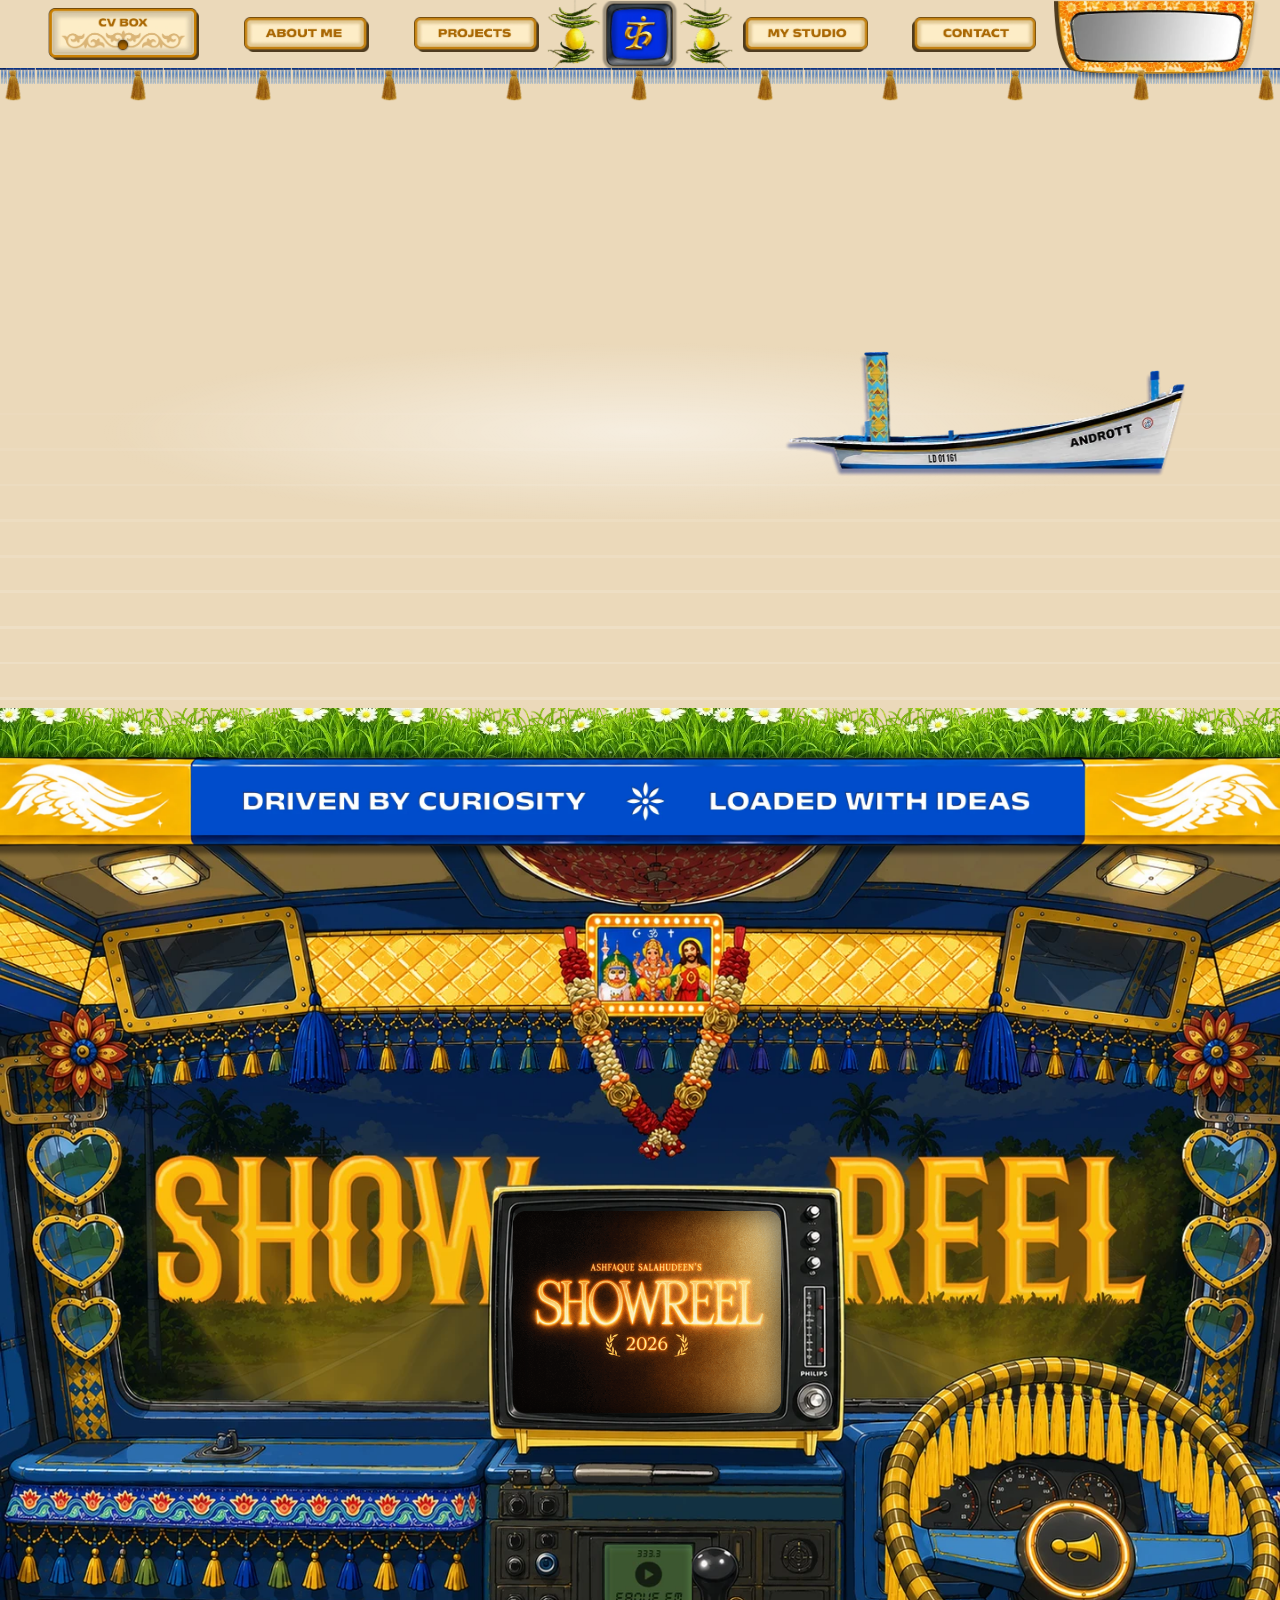
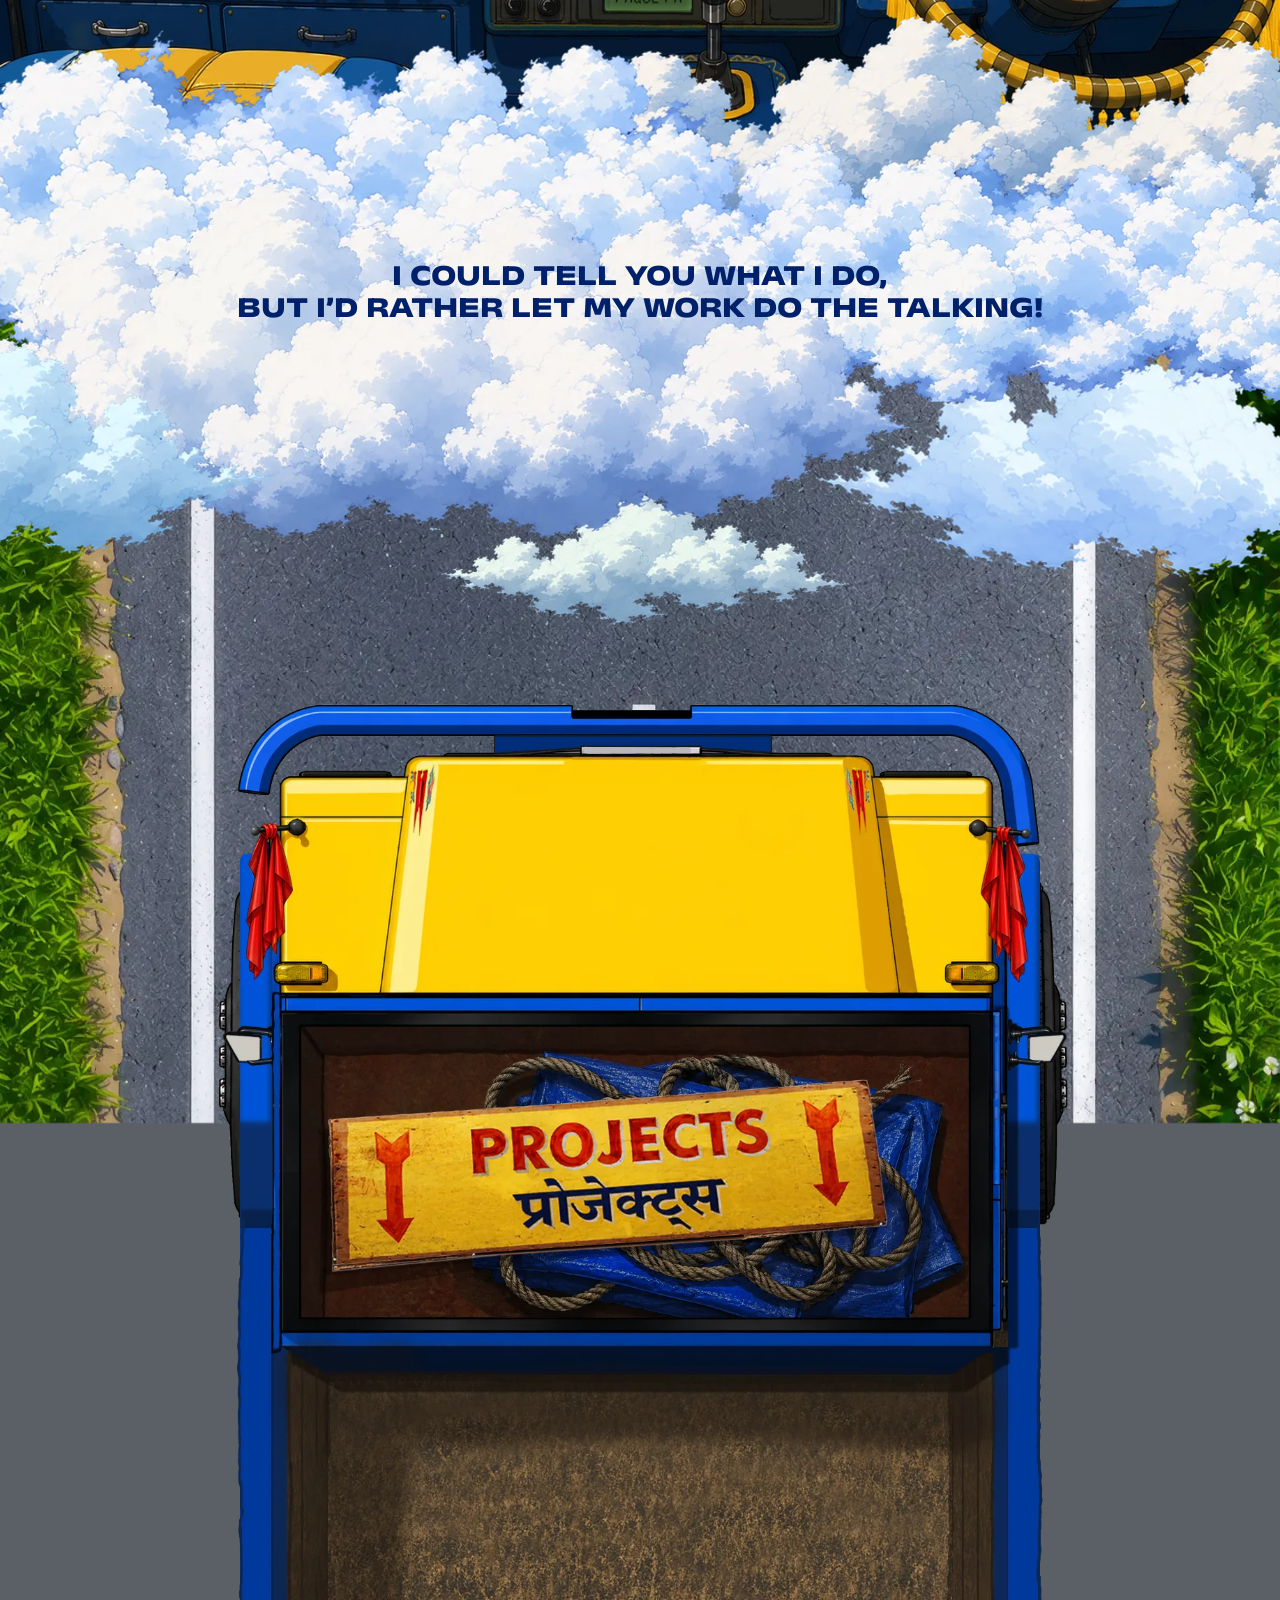
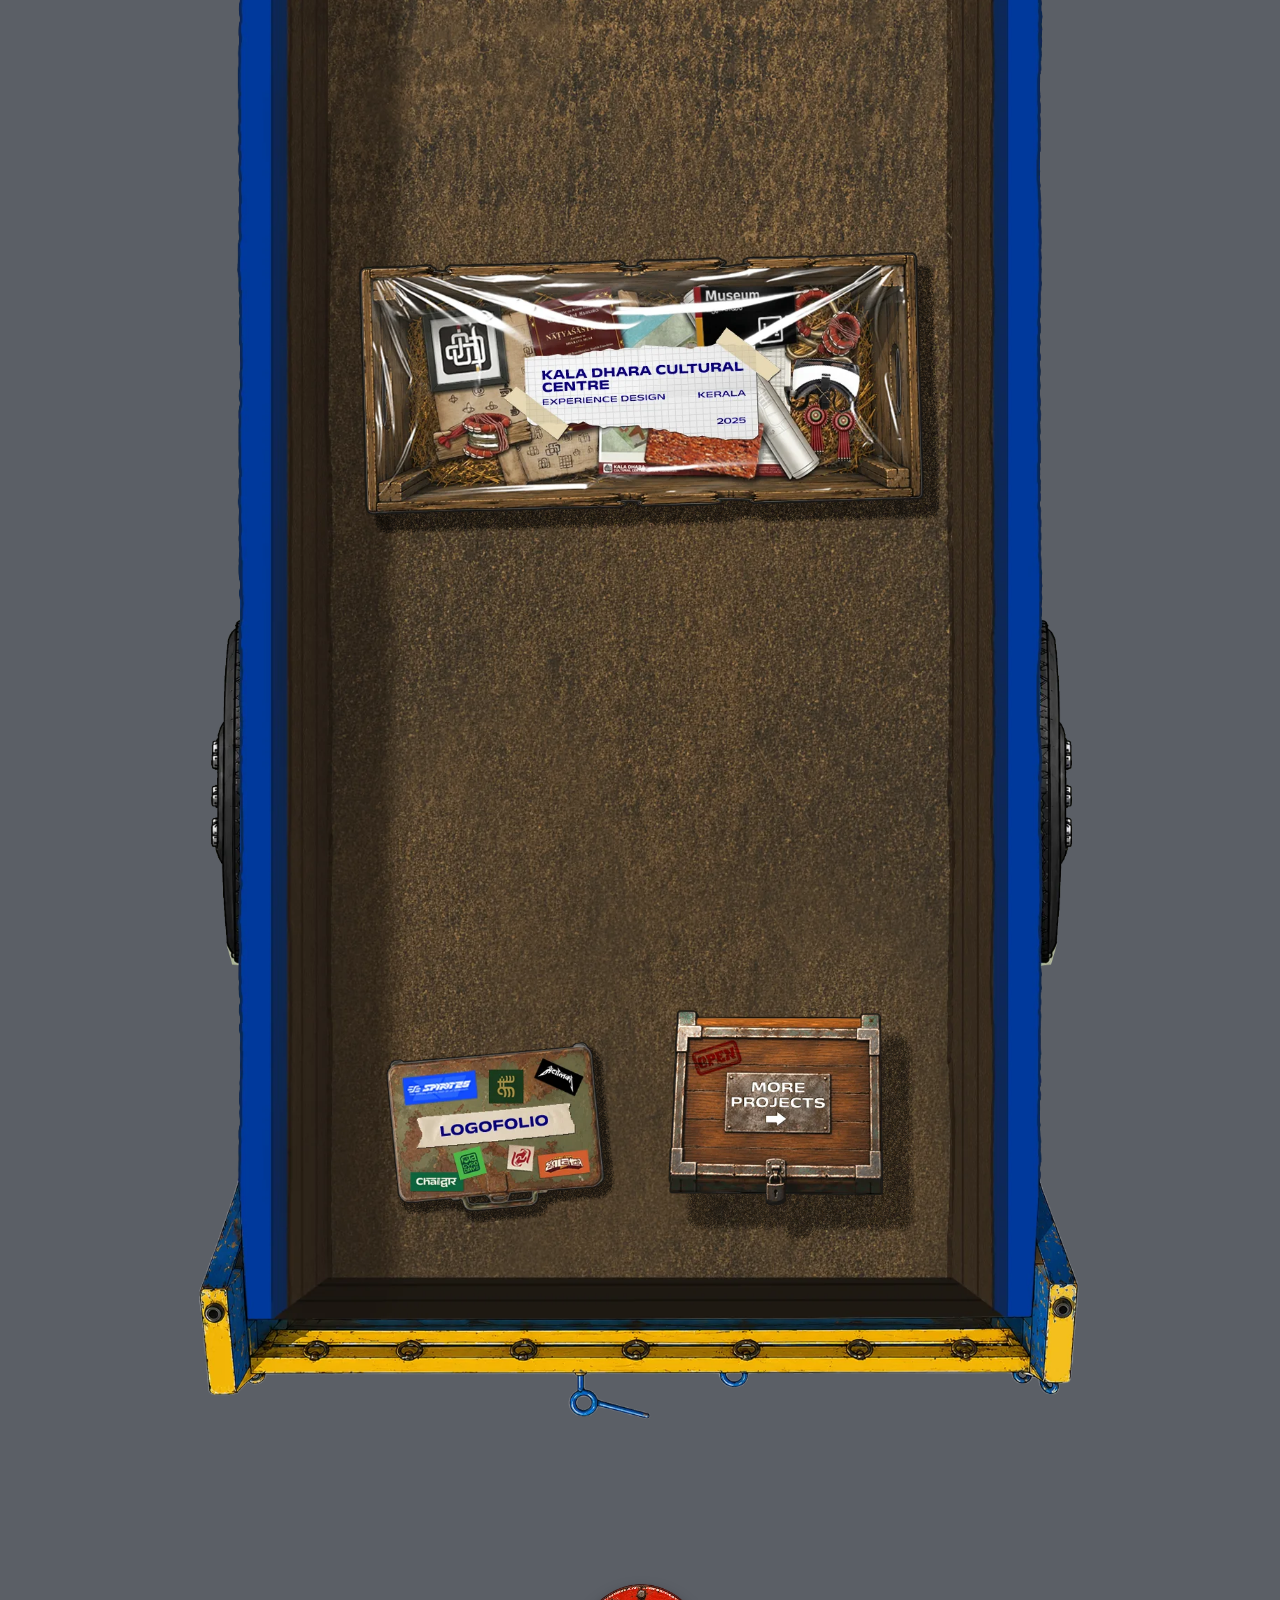
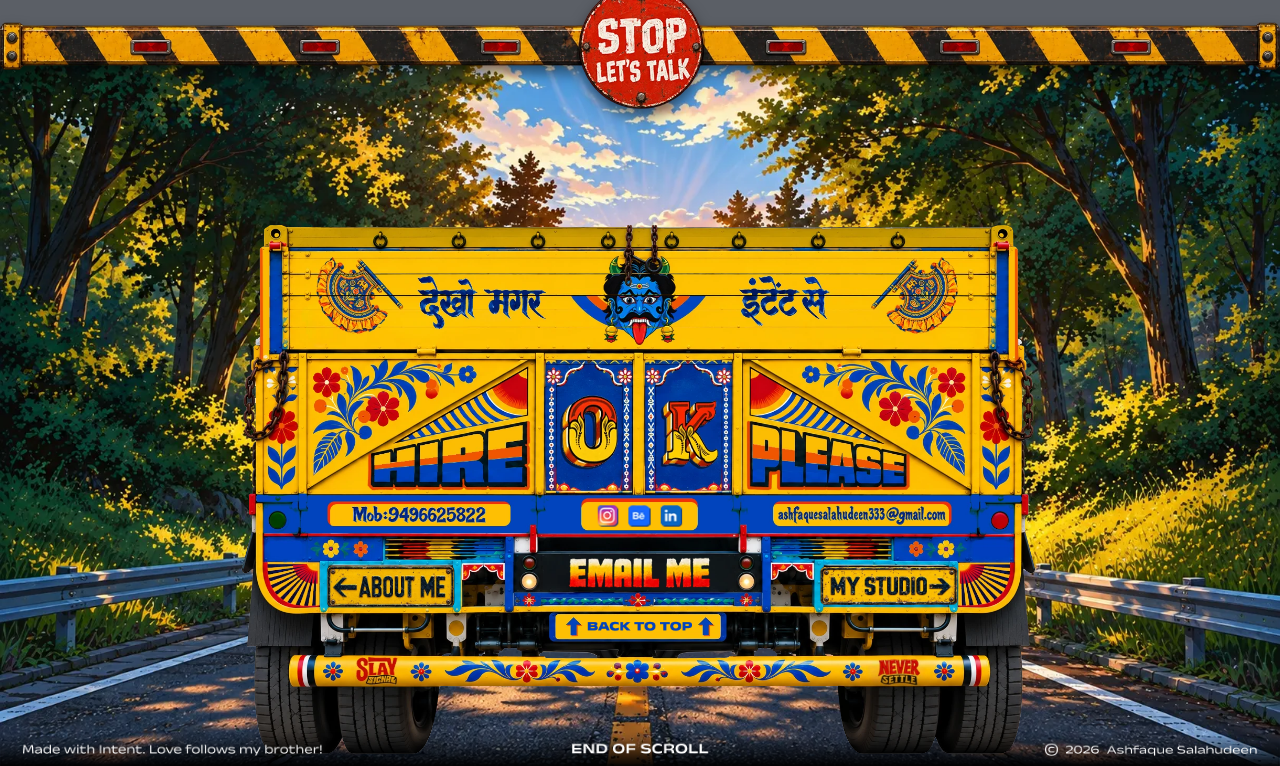
==== index.html @ d58916fd "Projects: updated Visual Media crate art" ====
<!doctype html>
<html lang="en">
<head>
  <meta charset="utf-8">
  <meta name="viewport" content="width=device-width, initial-scale=1, viewport-fit=cover">
  <title>Ashfaque Salahudeen | Portfolio</title>
  <meta name="description" content="Portfolio of Ashfaque Salahudeen — branding, type, architecture, print, illustration, motion, communication, art direction, video and photography.">
  <meta name="theme-color" content="#1f56c4">
  <meta property="og:title" content="Ashfaque Salahudeen | Portfolio">
  <meta property="og:description" content="Driven by curiosity, loaded with ideas.">
  <link rel="preload" as="image" href="assets/hero/scene-1x.webp" imagesrcset="assets/hero/scene-1x.webp 1440w, assets/hero/scene-2x.webp 2880w" imagesizes="100vw">
  <link rel="preload" as="image" href="assets/intro/shutter-en.webp">
  <link rel="stylesheet" href="css/style.css">
  <script>
    document.documentElement.classList.add('js');
    /* opening shutter plays on the first visit of a browser session (add ?intro to the address to replay it) */
    try {
      if (!matchMedia('(prefers-reduced-motion: reduce)').matches && (!sessionStorage.getItem('introSeen') || /[?&]intro\b/.test(location.search))) document.documentElement.classList.add('intro-on');
    } catch (e) {}
  </script>
  <link rel="icon" href="favicon.ico" sizes="any">
  <link rel="icon" type="image/png" sizes="32x32" href="assets/icons/favicon-32.png">
  <link rel="icon" type="image/png" sizes="192x192" href="assets/icons/icon-192.png">
  <link rel="apple-touch-icon" href="assets/icons/apple-touch-icon.png">
<link rel="preconnect" href="https://fonts.googleapis.com"><link rel="preconnect" href="https://fonts.gstatic.com" crossorigin><link rel="stylesheet" href="https://fonts.googleapis.com/css2?family=Anek+Latin:wdth,wght@75..125,500..800&display=swap">
</head>
<body>

  <!-- ============ OPENING SHUTTER (first visit) ============ -->
  <div class="intro" id="intro" aria-hidden="true">
    <div class="intro__shutter" id="introShutter">
      <div class="intro__frames">
        <picture><source media="(max-width:700px) and (max-aspect-ratio:4/5)" srcset="assets/intro/shutter-m-en.webp"><img class="is-on" src="assets/intro/shutter-en.webp" alt=""></picture>
        <picture><source media="(max-width:700px) and (max-aspect-ratio:4/5)" srcset="assets/intro/shutter-m-hi.webp"><img src="assets/intro/shutter-hi.webp" alt=""></picture>
        <picture><source media="(max-width:700px) and (max-aspect-ratio:4/5)" srcset="assets/intro/shutter-m-ml.webp"><img src="assets/intro/shutter-ml.webp" alt=""></picture>
        <picture><source media="(max-width:700px) and (max-aspect-ratio:4/5)" srcset="assets/intro/shutter-m-ta.webp"><img src="assets/intro/shutter-ta.webp" alt=""></picture>
        <picture><source media="(max-width:700px) and (max-aspect-ratio:4/5)" srcset="assets/intro/shutter-m-ur.webp"><img src="assets/intro/shutter-ur.webp" alt=""></picture>
      </div>
    </div>
    <div class="intro__banner" id="introBanner"><picture><source media="(max-width:700px) and (max-aspect-ratio:4/5)" srcset="assets/intro/banner-m.webp"><img src="assets/intro/banner.webp" alt=""></picture></div>
  </div>

  <a class="skip" href="#main">Skip to content</a>

  <!-- ============ DASHBOARD NAV ============ -->
  <header class="nav" id="nav">
    <div class="nav__canvas">
      <img class="nav__bg" src="assets/nav/bar-bg.webp" alt="" decoding="async">
      <div class="fringe" aria-hidden="true"></div>
      <!-- fringe + tassels hanging from the bar: their tops stay fixed and the lower part swings when the cursor / a finger runs through them -->
      <span class="tassel" style="--x:3" aria-hidden="true"><i class="tk"><img src="assets/nav/tassel-knob.webp" alt="" width="23" height="8"></i><i class="ts"><img src="assets/nav/tassel-skirt.webp" alt="" width="23" height="31"></i></span>
      <span class="tassel" style="--x:144" aria-hidden="true"><i class="tk"><img src="assets/nav/tassel-knob.webp" alt="" width="23" height="8"></i><i class="ts"><img src="assets/nav/tassel-skirt.webp" alt="" width="23" height="31"></i></span>
      <span class="tassel" style="--x:285" aria-hidden="true"><i class="tk"><img src="assets/nav/tassel-knob.webp" alt="" width="23" height="8"></i><i class="ts"><img src="assets/nav/tassel-skirt.webp" alt="" width="23" height="31"></i></span>
      <span class="tassel" style="--x:426" aria-hidden="true"><i class="tk"><img src="assets/nav/tassel-knob.webp" alt="" width="23" height="8"></i><i class="ts"><img src="assets/nav/tassel-skirt.webp" alt="" width="23" height="31"></i></span>
      <span class="tassel" style="--x:567" aria-hidden="true"><i class="tk"><img src="assets/nav/tassel-knob.webp" alt="" width="23" height="8"></i><i class="ts"><img src="assets/nav/tassel-skirt.webp" alt="" width="23" height="31"></i></span>
      <span class="tassel" style="--x:708" aria-hidden="true"><i class="tk"><img src="assets/nav/tassel-knob.webp" alt="" width="23" height="8"></i><i class="ts"><img src="assets/nav/tassel-skirt.webp" alt="" width="23" height="31"></i></span>
      <span class="tassel" style="--x:849" aria-hidden="true"><i class="tk"><img src="assets/nav/tassel-knob.webp" alt="" width="23" height="8"></i><i class="ts"><img src="assets/nav/tassel-skirt.webp" alt="" width="23" height="31"></i></span>
      <span class="tassel" style="--x:990" aria-hidden="true"><i class="tk"><img src="assets/nav/tassel-knob.webp" alt="" width="23" height="8"></i><i class="ts"><img src="assets/nav/tassel-skirt.webp" alt="" width="23" height="31"></i></span>
      <span class="tassel" style="--x:1131" aria-hidden="true"><i class="tk"><img src="assets/nav/tassel-knob.webp" alt="" width="23" height="8"></i><i class="ts"><img src="assets/nav/tassel-skirt.webp" alt="" width="23" height="31"></i></span>
      <span class="tassel" style="--x:1272" aria-hidden="true"><i class="tk"><img src="assets/nav/tassel-knob.webp" alt="" width="23" height="8"></i><i class="ts"><img src="assets/nav/tassel-skirt.webp" alt="" width="23" height="31"></i></span>
      <span class="tassel" style="--x:1413" aria-hidden="true"><i class="tk"><img src="assets/nav/tassel-knob.webp" alt="" width="23" height="8"></i><i class="ts"><img src="assets/nav/tassel-skirt.webp" alt="" width="23" height="31"></i></span>

      <a class="nav__item cv" href="assets/CV_Ashfaque_Salahudeen.pdf" target="_blank" rel="noopener" style="--x:28;--y:9;--w:196" aria-label="CV box — open my CV">
        <img class="cv__closed" src="assets/nav/cv-closed.webp" alt="" decoding="async">
        <img class="cv__open" src="assets/nav/cv-open.webp" alt="" decoding="async">
        <img class="cv__pressed" src="assets/nav/cv-pressed.webp" alt="" decoding="async">
      </a>

      <button class="nav__toggle" type="button" aria-expanded="false" aria-controls="navlinks" aria-label="Menu"><span></span></button>

      <nav class="nav__links" id="navlinks" aria-label="Primary">
        <a class="nav__item btn" href="about.html"    style="--x:275;--y:19;--w:140"><img src="assets/nav/about.webp"    alt="About me"><img class="h" src="assets/nav/about-hover.webp"    alt=""><img class="p" src="assets/nav/about-pressed.webp"    alt=""></a>
        <a class="nav__item btn" href="index.html#projects-board" style="--x:466;--y:19;--w:140"><img src="assets/nav/projects.webp" alt="Projects"><img class="h" src="assets/nav/projects-hover.webp" alt=""><img class="p" src="assets/nav/projects-pressed.webp" alt=""></a>
        <a class="nav__item btn" href="studio.html"  style="--x:836;--y:19;--w:140"><img src="assets/nav/studio.webp"   alt="My studio"><img class="h" src="assets/nav/studio-hover.webp"   alt=""><img class="p" src="assets/nav/studio-pressed.webp"   alt=""></a>
        <a class="nav__item btn" href="index.html#contact" style="--x:1026;--y:19;--w:140"><img src="assets/nav/contact.webp"  alt="Contact"><img class="h" src="assets/nav/contact-hover.webp"  alt=""><img class="p" src="assets/nav/contact-pressed.webp"  alt=""></a>
      </nav>

      <img class="nav__item nimbu" src="assets/nav/nimbu-2.webp" alt="" style="--x:614;--y:-10;--w:65" aria-hidden="true">
      <img class="nav__item nimbu" src="assets/nav/nimbu-1.webp" alt="" style="--x:761;--y:-10;--w:65" aria-hidden="true">

      <a class="nav__item tv" href="index.html#top" style="--x:676;--y:1;--w:88" aria-label="Home">
        <img src="assets/nav/tv.webp" alt=""><img class="h" src="assets/nav/tv-hover.webp" alt=""><img class="p" src="assets/nav/tv-pressed.webp" alt="">
      </a>

      <div class="nav__item mirror" style="--x:1186;--y:1;--w:233" tabindex="0" role="img" aria-label="You don't need this, you look amazing!">
        <img src="assets/nav/mirror.webp" alt="">
        <img class="mirror__text" src="assets/nav/mirror-text.webp" alt="">
      </div>
    </div>
  </header>

  <main id="main">
    <!-- ============ LANDING / HERO ============ -->
    <section class="hero" id="top" aria-labelledby="hero-title">
      <h1 class="sr" id="hero-title">Ashfaque Salahudeen, designer</h1>
      <p class="sr">Branding, type, architecture, print, illustration, motion, communication, art direction, video, photography.</p>

      <div class="hero__canvas">
        <!-- sky + sea: one painting cut at the horizon so each half can move on its own (clouds drift, sea ripples) -->
        <div class="l px sky" style="--x:0;--y:-253;--w:1440;--h:701;--par:120;--zoom:.05;--o:50% 100%"><div class="in"><img src="assets/hero/sky-top.webp" alt="" decoding="async"></div></div>
        <div class="l px sea" style="--x:0;--y:448;--w:1440;--h:383;--par:120;--zoom:.05;--o:50% 0%"><div class="in"><img src="assets/hero/sea.webp" alt="" decoding="async"></div></div>
        <div class="l px haze"  style="--zoom:.05;--x:0;--y:330;--w:1440;--h:260;--par:100"><div class="in"></div></div>

        <div class="l px boat boat--l" style="--dx:-260;--zoom:.12;--o:50% 100%;--x:64;--y:315;--w:522;--h:232;--par:90;--fx:-140">
          <div class="in"><img src="assets/hero/boat.webp" alt="" decoding="async"></div>
        </div>
        <div class="l px boat boat--r" style="--dx:200;--zoom:.12;--o:50% 100%;--x:858;--y:315;--w:518;--h:222;--par:90;--fx:140">
          <!-- prefers assets/hero/boat-1.webp if you add it; otherwise mirrors the first boat -->
          <div class="in"><img class="flip" src="assets/hero/boat-1.webp" alt="" decoding="async" onerror="this.onerror=null;this.src='assets/hero/boat.webp';this.classList.add('mirrored')"></div>
        </div>

        <div class="l px arc" style="--zoom:.04;--o:50% 100%;--x:243;--y:160;--w:955;--h:479;--par:70">
          <div class="in"><img src="assets/hero/arc.webp" alt="" decoding="async"></div>
        </div>
        <!-- skills ring: centred on the arch (centre 720.5, 638.5) with the letters on the middle of the band,
             rotating slowly; masked by the arch so it only shows inside the band -->
        <div class="l px arcmask" style="--zoom:.04;--o:50% 100%;--x:243;--y:160;--w:955;--h:479;--par:70" aria-hidden="true">
          <div class="in">
            <img class="ring" src="assets/hero/ring.webp" alt="" decoding="async" style="--rx:29.4;--ry:30.4;--rw:896.2">
          </div>
        </div>

        <div class="l px scene" style="--zoom:.09;--o:50% 85%;--x:0;--y:140;--w:1440;--h:726;--par:28">
          <div class="in">
            <img src="assets/hero/scene-1x.webp"
                 srcset="assets/hero/scene-1x.webp 1440w, assets/hero/scene-2x.webp 2880w"
                 sizes="(max-width: 900px) 1000px, 100vw"
                 alt="Ashfaque sitting on the bonnet of a hand-painted Indian truck, with palms, a banner reading “I design like I mean it” and a signpost pointing to Lakshadweep, Kerala, Bhopal, Guwahati and Next?"
                 fetchpriority="high" decoding="async" id="scene-img">
          </div>
        </div>

        <!-- palms are cut out of the scene so they can sway on their own (pivot = trunk base) -->
        <div class="l px palm palm--l" style="--x:15;--y:140;--w:297;--h:392;--ox:705;--oy:617;--par:28;--zoom:.09" aria-hidden="true"><div class="in"><img src="assets/hero/palm-l.webp" alt="" decoding="async"></div></div>
        <div class="l px palm palm--r" style="--x:1128;--y:140;--w:297;--h:374;--ox:-408;--oy:617;--par:28;--zoom:.09" aria-hidden="true"><div class="in"><img src="assets/hero/palm-r.webp" alt="" decoding="async"></div></div>

        <div class="l px grass" style="--x:0;--y:598;--w:1440;--h:268;--par:-14">
          <div class="in"><img class="g-top" src="assets/hero/grass-top.webp" alt="" decoding="async"><img class="g-base" src="assets/hero/grass-base.webp" alt="" decoding="async"></div>
        </div>
      </div>
    </section>

    <!-- ============ BUMPER DIVIDER ============ -->
    <div class="bumper" role="separator">
      <img src="assets/hero/bumper.webp" alt="Driven by curiosity, loaded with ideas" decoding="async" loading="lazy">
    </div>

    <div class="journey">
    <!-- ============ SHOWREEL (cab interior + TV) ============ -->
    <section class="sec showreel" id="showreel" aria-label="Showreel">
      <div class="stage">
        <img class="showreel__bg" src="assets/showreel/showreel.webp" alt="Inside a hand-painted truck cab with a retro TV and the word SHOWREEL on the windscreen" width="1440" height="1110" loading="lazy" decoding="async">
        <!-- the reel plays right inside the TV; the file only loads on the first click -->
        <div class="tvbox" id="tvbox">
          <img class="tvbox__idle" src="assets/showreel/tv-screensaver.gif" alt="" loading="lazy" decoding="async">
          <video class="tvbox__video" id="tvVideo" data-src="assets/showreel/showreel.mp4" poster="assets/showreel/showreel-poster.jpg" preload="none" playsinline></video>
          <button class="tvbox__hit" id="tvHit" type="button" aria-label="Play showreel"><span class="tvbox__icon"></span></button>
          <div class="tvbox__ctrls">
            <button class="tvbox__btn" id="tvMute" type="button" aria-label="Mute">
              <svg class="i-on" viewBox="0 0 24 24" aria-hidden="true"><path d="M3 9v6h4l5 5V4L7 9H3zm13.5 3A4.5 4.5 0 0 0 14 8v8a4.5 4.5 0 0 0 2.5-4zM14 3.2v2.1a7 7 0 0 1 0 13.4v2.1a9 9 0 0 0 0-17.6z" fill="currentColor"/></svg>
              <svg class="i-off" viewBox="0 0 24 24" aria-hidden="true"><path d="M3 9v6h4l5 5V4L7 9H3zm13.6 3 2.7-2.7-1.4-1.4-2.7 2.7-2.7-2.7-1.4 1.4 2.7 2.7-2.7 2.7 1.4 1.4 2.7-2.7 2.7 2.7 1.4-1.4z" fill="currentColor"/></svg>
            </button>
            <button class="tvbox__btn" id="tvFs" type="button" aria-label="Watch fullscreen"><svg viewBox="0 0 24 24" aria-hidden="true"><path d="M3 3h7v2H5v5H3V3zm11 0h7v7h-2V5h-5V3zM3 14h2v5h5v2H3v-7zm16 0h2v7h-7v-2h5v-5z" fill="currentColor"/></svg></button>
          </div>
        </div>
        <button class="horn" type="button" id="horn" aria-label="Honk the horn"></button>
        <button class="stereo" type="button" id="stereo" aria-label="Open 333.3 Faque FM player" style="--x:681;--y:797;--w:97;--h:73"></button>
        <audio id="stereoAudio" src="assets/showreel/faque-fm.mp3" preload="none"></audio>
      </div>
    </section>

    <!-- ============ STEREO / MP3 PLAYER (opens from the dashboard screen) ============ -->
    <div class="stereoPlayer" id="stereoPlayer" hidden>
      <div class="stereoPlayer__panel is-state1" id="stereoPanel">
        <button class="stereoPlayer__x" id="stereoX" type="button" aria-label="Close player">✕</button>
        <div class="stereoPlayer__lcd">
          <div class="stereoPlayer__art" aria-hidden="true">🎵</div>
          <div class="stereoPlayer__meta">
            <p class="stereoPlayer__title" id="stereoTitle">333.3 Faque FM</p>
            <p class="stereoPlayer__artist" id="stereoArtist">FM STATION</p>
          </div>
          <div class="stereoPlayer__eq" aria-hidden="true"><span></span><span></span><span></span><span></span><span></span><span></span><span></span><span></span></div>
          <input class="stereoPlayer__seek" id="stereoSeek" type="range" min="0" max="1000" value="0" step="1" aria-label="Seek">
          <span class="stereoPlayer__cur" id="stereoCur">0:00</span>
          <span class="stereoPlayer__dur" id="stereoDur">0:00</span>
          <span class="stereoPlayer__volIcon" aria-hidden="true">🔊</span>
          <input class="stereoPlayer__vol" id="stereoVol" type="range" min="0" max="100" value="70" aria-label="Volume">
        </div>
        <button class="stereoPlayer__btn stereoPlayer__prev" id="stereoPrev" type="button" aria-label="Previous track"></button>
        <button class="stereoPlayer__btn stereoPlayer__play" id="stereoPlayPause" type="button" aria-label="Play or pause"></button>
        <button class="stereoPlayer__btn stereoPlayer__next" id="stereoNext" type="button" aria-label="Next track"></button>
        <button class="stereoPlayer__foot stereoPlayer__playlist" id="stereoPlaylistBtn" type="button">Listen to playlist</button>
        <button class="stereoPlayer__foot stereoPlayer__minimize" id="stereoMinBtn" type="button" hidden>Minimize</button>
        <button class="stereoPlayer__foot stereoPlayer__back" id="stereoBackBtn" type="button">Go back</button>
      </div>
      <div class="stereoMin" id="stereoMini" hidden aria-label="333.3 Faque FM — minimized player">
        <button class="stereoMin__max" id="stereoMinMax" type="button" aria-label="Expand player">
          <svg viewBox="0 0 24 24" aria-hidden="true"><path d="M4 4h6v2H6.4l4.3 4.3-1.4 1.4L5 7.4V10H3V4h1zm16 16h-6v-2h3.6l-4.3-4.3 1.4-1.4L19 16.6V14h2v6h-1z" fill="currentColor"/></svg>
        </button>
        <button class="stereoMin__prev" id="stereoMinPrev" type="button" aria-label="Previous track"></button>
        <button class="stereoMin__play" id="stereoMinPlay" type="button" aria-label="Play or pause"></button>
        <button class="stereoMin__next" id="stereoMinNext" type="button" aria-label="Next track"></button>
        <button class="stereoMin__close" id="stereoMinClose" type="button" aria-label="Close player"></button>
        <button class="stereoMin__ring" id="stereoMinRing" type="button" aria-label="Expand player"></button>
      </div>
    </div>
    <div id="ytPlayerTarget" style="position:fixed; left:-9999px; top:-9999px; width:2px; height:2px; overflow:hidden; pointer-events:none;"></div>

    <!-- ============ CLOUDS + ROAD + PROJECTS TRUCK ============ -->
    <section class="sec drive" id="projects" aria-label="Projects">
      <div class="stage">
        <div class="clouds" aria-hidden="true"><img src="assets/showreel/clouds-long.webp" alt="" width="5799" height="902" loading="lazy" decoding="async"></div>
        <p class="clouds__txt">I could tell you what I do, <br>but I’d rather let my work do the talking!</p>
        <div class="road" aria-hidden="true"></div>
        <span class="board-anchor" id="projects-board" aria-hidden="true"></span>
        <div class="truck" style="--x:215;--y:530;--w:1022;--h:2633">
          <img class="truck__body" src="assets/projects/truck.webp" alt="Top view of the truck bed. Sign reads Projects." width="1303" height="3359" loading="lazy" decoding="async">
          <a class="crate" href="https://www.behance.net/gallery/236046557/Brand-Identity-for-Naddus-Fried-Chicken" target="_blank" rel="noopener" style="--x:196.5;--y:799.5;--w:641" aria-label="Naddus Fried Chicken — brand identity">
            <img src="assets/projects/box1-normal.webp" alt="" loading="lazy" decoding="async"><img class="h" src="assets/projects/box1-hover.webp" alt="" loading="lazy" decoding="async">
          </a>
          <a class="crate" href="https://www.behance.net/gallery/255042617/Kala-Dhara-Cultural-Centre-Kerala" target="_blank" rel="noopener" style="--x:171.5;--y:1293.5;--w:689" aria-label="Kala Dhara Cultural Centre, Kerala">
            <img src="assets/projects/box2-normal.webp" alt="" loading="lazy" decoding="async"><img class="h" src="assets/projects/box2-hover.webp" alt="" loading="lazy" decoding="async">
          </a>
          <a class="crate" href="https://www.behance.net/gallery/258230035/Visual-Media-Selected-Works" target="_blank" rel="noopener" style="--x:198.5;--y:1711.5;--w:636" aria-label="Visual media — selected works">
            <img src="assets/projects/box4-normal.webp" alt="" loading="lazy" decoding="async"><img class="h" src="assets/projects/box4-hover.webp" alt="" loading="lazy" decoding="async">
          </a>
          <a class="crate" href="https://www.behance.net/gallery/258227421/LogosTypeMarks-2023-2026" target="_blank" rel="noopener" style="--x:211;--y:2184.5;--w:275" aria-label="Logofolio">
            <img src="assets/projects/logofolio-normal.webp" alt="" loading="lazy" decoding="async"><img class="h" src="assets/projects/logofolio-hover.webp" alt="" loading="lazy" decoding="async">
          </a>
          <a class="crate" href="https://www.behance.net/ashfaqusalahud" target="_blank" rel="noopener" style="--x:528;--y:2146.5;--w:296" aria-label="More projects on Behance">
            <img src="assets/projects/more-normal.webp" alt="" loading="lazy" decoding="async"><img class="h" src="assets/projects/more-hover.webp" alt="" loading="lazy" decoding="async">
          </a>
        </div>
      </div>
    </section>

    <!-- ============ BARRICADE over the road / footer seam ============ -->
    <div class="barri" aria-hidden="true"><img src="assets/stop/barricade.webp" alt="" width="2147" height="232" loading="lazy" decoding="async"></div>

    <!-- ============ FOOTER / CONTACT ============ -->
    <footer class="sec foot" id="contact" aria-label="Contact">
      <img class="foot__bg" src="assets/footer/bg.webp" alt="" width="1672" height="941" loading="lazy" decoding="async">
      <div class="stage">
        <div class="foot__truck" style="--x:216;--y:103;--w:1007;--h:672">
          <img src="assets/footer/truck-back.webp" alt="Back of the truck: “Dekho magar pyaar se — HIRE PLEASE OK”, with contact details" width="1536" height="1024" loading="lazy" decoding="async">
          <a class="fi" href="https://www.instagram.com/faque.it/" target="_blank" rel="noopener" style="--x:449.7;--y:354;--w:29.8" aria-label="Instagram"><img src="assets/footer/insta.webp" alt=""><img class="h" src="assets/footer/insta-hover.webp" alt=""></a>
          <a class="fi" href="https://www.behance.net/ashfaqusalahud" target="_blank" rel="noopener" style="--x:488.8;--y:354;--w:30.9" aria-label="Behance"><img src="assets/footer/behance.webp" alt=""><img class="h" src="assets/footer/behance-hover.webp" alt=""></a>
          <a class="fi" href="https://www.linkedin.com/in/ashfaquesalahudeen" target="_blank" rel="noopener" style="--x:529;--y:354;--w:29.8" aria-label="LinkedIn"><img src="assets/footer/linkedin.webp" alt=""><img class="h" src="assets/footer/linkedin-hover.webp" alt=""></a>
          <a class="fi" href="mailto:ashfaquesalahudeen333@gmail.com" style="--x:407.5;--y:419.9;--w:192.4" aria-label="Email me"><img src="assets/footer/email.webp" alt=""><img class="h" src="assets/footer/email-hover.webp" alt=""></a>
          <a class="fs" href="about.html" style="--x:110;--y:424;--w:165" aria-label="About me"><img src="assets/footer/sign-about.webp" alt=""></a>
          <a class="fs" href="studio.html" style="--x:727;--y:424;--w:176;--hh:64" aria-label="My studio"><img src="assets/footer/sign-studio.webp" alt=""></a>
          <a class="fi" href="#top" style="--x:433.2;--y:500.1;--w:142" aria-label="Back to top"><img src="assets/footer/top.webp" alt=""><img class="h" src="assets/footer/top-hover.webp" alt=""></a>
        </div>
      </div>
    </footer>
    <div class="endbar" aria-label="End of page">
  <img class="endbar__shade" src="assets/end/shade.webp" alt="" aria-hidden="true" width="2880" height="78">
  <img class="endbar__l" src="assets/end/made-with-intent.webp" alt="Made with intent. Love follows my brother!" width="664" height="24">
  <img class="endbar__c" src="assets/end/end-of-scroll.webp" alt="End of scroll" width="294" height="23">
  <span class="endbar__r"><img src="assets/end/copy.webp" alt="©" width="29" height="27"><img src="assets/end/year.webp" alt="2026" width="75" height="19"><img src="assets/end/name.webp" alt="Ashfaque Salahudeen" width="337" height="24"></span>
</div>
    </div>
      </main>

  <script src="js/intro.js" defer></script>
  <script src="js/main.js" defer></script>
</body>
</html>
---- css/style.css ----
/* =====================================================================
   Ashfaque Salahudeen — portfolio
   Everything in the landing scene is positioned in "design pixels" from
   the 1440 × 853 Figma frame and scaled with --hu (hero unit), so the
   composition scales as one piece instead of reflowing.
   ===================================================================== */

:root {
  --blue: #1f56c4;
  --gold: #c9962c;
  --cream: #f6e7c1;

  /* nav unit: 1 design px, capped so ultra-wide screens don't balloon */
  --u: calc(min(var(--vw, 100vw), 1920px) / 1440);

  /* hero height: full-width scale on desktop; on narrow screens it stays
     at least 560px tall and the scene is cropped from the sides (truck stays centred) */
  --hh: max(calc(853 * var(--u)), 560px);
  --hu: calc(var(--hh) / 853);            /* px per design px inside the hero */
  --nav-h: calc(118 * var(--u));

  --sky-fallback: linear-gradient(#5b97e0 0%, #8dbcec 55%, #cfe6f6 100%);
  --water-fallback: linear-gradient(#9cc4dc 0%, #3f7fae 14%, #2d6a9c 100%);
}

*, *::before, *::after { box-sizing: border-box; }
html { -webkit-text-size-adjust: 100%; }   /* no smooth scrolling: nav links jump straight to their section */
body {
  margin: 0;
  background: #EBD9BA;            /* warm cream so nothing flashes green or white */
  color: #fff;
  font-family: system-ui, -apple-system, "Segoe UI", Roboto, sans-serif;
  overflow-x: clip;
}
img { display: block; max-width: none; user-select: none; -webkit-user-drag: none; }
a { color: inherit; text-decoration: none; -webkit-tap-highlight-color: transparent; }

.sr {
  position: absolute; width: 1px; height: 1px; margin: -1px; padding: 0;
  overflow: hidden; clip: rect(0 0 0 0); white-space: nowrap; border: 0;
}
.skip {
  position: fixed; left: 8px; top: -60px; z-index: 100; padding: 8px 12px;
  background: var(--cream); color: #6b4a00; border-radius: 6px; transition: top .2s;
}
.skip:focus { top: 8px; }

/* ============================ NAV ============================ */
.nav {
  position: fixed; inset: 0 0 auto 0; z-index: 50;
  height: var(--nav-h);
  pointer-events: none;
}
.nav__canvas {
  position: relative; margin: 0 auto;
  width: calc(1440 * var(--u)); height: 100%;
  pointer-events: auto;
}
.nav__bg { position: absolute; inset: 0; width: 100%; height: 100%; object-fit: fill; }

.nav__links { display: contents; }
.nav__item {
  position: absolute;
  left: calc(var(--x) * var(--u));
  top:  calc(var(--y) * var(--u));
  width: calc(var(--w) * var(--u));
}
.nav__item img { width: 100%; height: auto; }

/* button / logo: 3 stacked states (rest / hover / pressed) */
.btn, .tv { display: block; }
.btn img.h, .btn img.p, .tv img.h, .tv img.p { position: absolute; inset: 0; opacity: 0; }
.btn img, .tv img { transition: none; }   /* states swap instantly */
@media (hover: hover) {
  .btn:hover img.h, .tv:hover img.h { opacity: 1; }
  .btn:hover > img:not(.h):not(.p), .tv:hover > img:not(.h):not(.p) { opacity: 0; }   /* resting art never shows behind the hover art */
}
.btn:active img.p, .tv:active img.p { opacity: 1; }
.btn:active img.h, .tv:active img.h { opacity: 0; }
.btn:focus-visible, .tv:focus-visible, .cv:focus-visible, .nav__toggle:focus-visible {
  outline: 3px solid #fff; outline-offset: 3px; border-radius: 10px;
}

/* CV box: closed lid image, opens on hover */
.cv { height: calc(64.6 * var(--u)); z-index: 2; }
.cv__closed { position: absolute; left: 0; top: 0; width: 100%; height: auto; }
.cv__open, .cv__pressed { position: absolute; left: 0; top: 0; opacity: 0; }
@media (hover: hover) {
  .cv:hover .cv__closed { opacity: 0; }
  .cv:hover .cv__open { opacity: 1; }
}
.cv:active .cv__open { opacity: 0; }
.cv:active .cv__pressed { opacity: 1; }
.cv:active .cv__closed { opacity: 0; }

/* lemon + chilli charms hanging either side of the TV */
.nimbu { z-index: 2; pointer-events: auto; height: auto; transform-origin: 50% 14%; will-change: rotate; cursor: default; }   /* swing is driven by js/main.js (hover impulse + damped pendulum) */
.tv { z-index: 1; }

/* windscreen mirror: sways a little, like it's hanging off the dash */
.mirror { transform-origin: 50% 0; cursor: default; }
.nav__item .mirror__text { opacity: 0; transition: opacity .25s ease; transform-origin: 50% 60%; pointer-events: none; position: absolute; left: calc(22 / 233 * 100%); top: calc(1 / 93 * 100%); width: calc(184 / 233 * 100%); }
.mirror { animation: sway 5s ease-in-out infinite alternate; }
/* the message only shows while the mirror is hovered (or focused) */
.mirror:hover .mirror__text, .mirror:focus-visible .mirror__text { opacity: 1; animation: mpop .55s cubic-bezier(.2,.9,.3,1) both; }
@keyframes mpop { 0% { opacity: 0; transform: translateY(16%) scale(.88); } 55% { opacity: 1; transform: translateY(-2%) scale(1.02); } 80% { transform: translateY(.6%) scale(.995); } 100% { transform: none; } }   /* gentle pop: the text stays inside the mirror surface */
@keyframes sway { from { transform: rotate(-.35deg); } to { transform: rotate(.35deg); } }

.nav__toggle { display: none; }

/* fringe + tassels on the bar: tops stay fixed, only the lower part swings (physics in js/main.js) */
.fringe { position: absolute; left: 0; top: calc(77 * var(--u)); width: calc(1440 * var(--u)); height: calc(19 * var(--u)); z-index: 0; pointer-events: auto;
  background: url("../assets/nav/bar-fringe.webp") 0 0 / 100% 100% no-repeat; }
.fringe.live { background: none; }
.fringe i { position: absolute; top: 0; height: 100%; left: calc(var(--i) * 8 * var(--u)); width: calc(8.4 * var(--u)); transform-origin: 50% 0; will-change: rotate;
  background: url("../assets/nav/bar-fringe.webp") calc(var(--i) * -8 * var(--u)) 0 / calc(1440 * var(--u)) 100% no-repeat; }
.tassel { position: absolute; z-index: 1; left: calc(var(--x) * var(--u)); top: calc(77.5 * var(--u)); width: calc(23 * var(--u)); height: calc(38 * var(--u)); pointer-events: auto; cursor: default; }
.tassel i { position: absolute; left: 0; width: 100%; display: block; }
.tassel .tk { top: 0; height: calc(8 * var(--u)); z-index: 2; }
.tassel .ts { top: calc(7 * var(--u)); height: calc(31 * var(--u)); transform-origin: 50% 0; will-change: rotate; z-index: 1; }
.tassel img { display: block; width: 100%; height: 100%; pointer-events: none; }
.tassel::before { content: ""; position: absolute; inset: calc(6 * var(--u)) calc(-10 * var(--u)) calc(-2 * var(--u)); }   /* generous invisible hit area so a quick sweep always catches it */

/* nav intro */
.js .nav { transform: translateY(-101%); transition: transform .9s cubic-bezier(.2,.8,.2,1) .15s; }
.js.is-ready .nav { transform: none; }

/* ============================ HERO ============================ */
.hero {
  position: relative; z-index: 1;
  --lift: max(calc(-68 * var(--hu)), min(0px, calc((100svh - 850 * var(--hu)) * .45)));   /* on tall/wide screens the whole scene rides up so the truck's bumper is inside the first screen */
  height: calc(var(--hh) + var(--lift));
  overflow: hidden;
  background: #EBD9BA;
  contain: paint;
  --p: 0;                       /* scroll progress 0→1 set by main.js */
}
.hero__canvas {
  position: absolute; left: 50%; top: var(--lift); translate: -50% 0;
  width: calc(1440 * var(--hu)); height: calc(853 * var(--hu));
}

.l {
  position: absolute;
  left:   calc(var(--x) * var(--hu));
  top:    calc(var(--y) * var(--hu));
  width:  calc(var(--w) * var(--hu));
  height: calc(var(--h) * var(--hu));
  /* scroll parallax: --par slides it down/up, --dx slides it sideways, --zoom grows it (foreground layers grow more = closer) */
  translate: calc(var(--p) * var(--dx, 0) * var(--hu)) calc(var(--p) * var(--par, 0) * var(--hu));
  scale: calc(1 + var(--p) * var(--zoom, 0));
  transform-origin: var(--o, 50% 100%);
  will-change: translate, scale;
}
.l img, .l .in { width: 100%; height: 100%; }
.l img { object-fit: fill; }

/* intro: everything starts hidden/offset, then settles */
.in { transition: opacity 1.1s ease var(--d, 0s), transform 1.4s cubic-bezier(.2,.8,.2,1) var(--d, 0s); }
.js:not(.is-ready) .in { opacity: 0; transform: translate(calc(var(--fx, 0) * var(--hu)), calc(var(--fy, 0) * var(--hu))); }

/* sky + sea: 2880px-wide painting cut at the horizon, shown 150.6% wide so it can drift sideways without showing an edge */
.l.sky .in, .l.sea .in { position: relative; overflow: hidden; }
.l.sky img, .l.sea img { position: absolute; left: -25.3%; top: 0; width: 150.6%; height: 100%; max-width: none; }
.l.sky img { animation: skydrift 70s ease-in-out infinite alternate; }
.l.sea img { animation: seadrift 26s ease-in-out infinite alternate; }
@keyframes skydrift { from { transform: translateX(calc(-45 * var(--hu))); } to { transform: translateX(calc(45 * var(--hu))); } }
@keyframes seadrift { from { transform: translateX(calc(25 * var(--hu))) scaleY(1); } to { transform: translateX(calc(-25 * var(--hu))) scaleY(1.025); } }
/* light ripples sliding toward the viewer across the water (pattern repeats every 40px so the loop is seamless) */
.l.sea .in::after {
  content: ""; position: absolute; left: 0; right: 0; top: calc(-40 * var(--hu)); bottom: 0; pointer-events: none;
  background: repeating-linear-gradient(180deg, rgba(255,255,255,0) 0 calc(17 * var(--hu)), rgba(255,255,255,.16) calc(17 * var(--hu)) calc(20 * var(--hu)), rgba(255,255,255,0) calc(20 * var(--hu)) calc(40 * var(--hu)));
  -webkit-mask-image: linear-gradient(rgba(0,0,0,.15), #000 70%); mask-image: linear-gradient(rgba(0,0,0,.15), #000 70%);
  animation: ripple 7s linear infinite;
}
@keyframes ripple { to { transform: translateY(calc(40 * var(--hu))); } }
.haze  .in { background: radial-gradient(60% 55% at 50% 60%, rgba(255,255,255,.55), rgba(255,255,255,0) 70%); }
.sky   { --d: 0s; }
.sea   { --d: .1s; }
.boat--l { --d: .35s; --fy: 20; }
.boat--r { --d: .5s;  --fy: 20; }
.arc   { --d: .55s; --fy: 30; }
.arcmask { --d: .7s; }
.scene { --d: .35s; --fy: 90; }
.grass { --d: .6s;  --fy: 60; }

/* boats bob on the water */
.boat img { animation: bob 6s ease-in-out infinite alternate; transform-origin: 50% 90%; }
.boat--r img { animation-duration: 7.3s; animation-delay: -2s; }
.boat img.mirrored { scale: -1 1; }
@keyframes bob {
  from { transform: translateY(calc(-1.5 * var(--hu))) rotate(-.4deg); }
  to   { transform: translateY(calc( 2.5 * var(--hu))) rotate(.5deg); }
}

/* skills ring: centred on the arch and rotating. The letters sit on the middle of the cream band,
   and the ring is masked by the arch so letters only show while they are inside the band. */
.arcmask .in {
  -webkit-mask: url("../assets/hero/arc.webp") 0 0 / 100% 100% no-repeat;
          mask: url("../assets/hero/arc.webp") 0 0 / 100% 100% no-repeat;
}
.arcmask .ring {                       /* .arcmask prefix beats the generic ".l img" sizing */
  position: absolute; max-width: none;
  left: calc(var(--rx) * var(--hu)); top: calc(var(--ry) * var(--hu));
  width: calc(var(--rw) * var(--hu)); height: calc(var(--rw) * var(--hu));
  transform-origin: 50% 50%;
  animation: spin 90s linear infinite;
  rotate: calc(var(--p) * 50deg);      /* scrolling nudges it round faster */
}
@keyframes spin { to { transform: rotate(360deg); } }

/* palms: cut out of the scene, bend gently from the trunk base. Same parallax/zoom as the scene layer, so --ox/--oy is
   the scene's zoom origin (720, 757) expressed inside each palm's own box. */
.palm { --d: .35s; --fy: 90; transform-origin: calc(var(--ox) * var(--hu)) calc(var(--oy) * var(--hu)); }
.palm img { animation: palmsway 6.5s ease-in-out infinite alternate; }
.palm--l img { transform-origin: 87.5% 100%; }
.palm--r img { transform-origin: 17.8% 100%; animation-duration: 7.4s; animation-delay: -3s; }
@keyframes palmsway {
  from { transform: rotate(-1.3deg) skewX(1deg); }
  to   { transform: rotate(1.3deg)  skewX(-1deg); }
}

/* front grass: the tall stems + daisies (top) sway from the grass line; the dense grass (base) only breathes */
.grass .in { position: relative; }
.grass img { position: absolute; left: 0; max-width: none; width: 100%; }
.grass .g-top  { top: 0;                      height: calc(200 / 268 * 100%); transform-origin: 50% 100%; animation: flowers 4.8s ease-in-out infinite alternate; }
.grass .g-base { top: calc(198 / 268 * 100%); height: calc(70 / 268 * 100%);  transform-origin: 50% 100%; animation: breeze 5.5s ease-in-out infinite alternate; }
@keyframes flowers {
  0%   { transform: skewX(-3deg) rotate(-.25deg); }
  50%  { transform: skewX(.6deg)  rotate(.1deg); }
  100% { transform: skewX(3deg)   rotate(.3deg); }
}
@keyframes breeze { from { transform: skewX(-.4deg); } to { transform: skewX(.5deg); } }

/* ============================ BUMPER ============================ */
.bumper {
  position: relative; z-index: 3;
  /* Figma: the bar overlaps the bottom of the grass and the top of the showreel, so it reads as a bumper between the two scenes */
  margin-top: calc(-11 * var(--u));
  margin-bottom: calc(-25 * var(--u));
  overflow: hidden;
  height: max(calc(124 * var(--u)), 56px);
  pointer-events: none;
}
.bumper img {
  position: absolute; left: 50%; top: 0; translate: -50% 0;
  height: 100%; width: auto; min-width: 100%; object-fit: cover;
}

/* ============================ PLACEHOLDERS ============================ */
.stub {
  position: relative; z-index: 2;
  min-height: 70svh; padding: 20vh 24px 10vh; text-align: center;
  background: #0d2f7a; color: var(--cream);
}
.stub:nth-of-type(even) { background: #14408f; }
.stub h2 { margin: 0 0 8px; font: 800 clamp(28px, 5vw, 56px)/1 system-ui, sans-serif; letter-spacing: .04em; text-transform: uppercase; }
.stub p { margin: 0; opacity: .7; }

/* ============================ TABLET / PHONE ============================ */
@media (max-width: 900px) {
  :root { --nav-h: 64px; }

  .nav__canvas {
    width: 100%; display: flex; align-items: center; justify-content: space-between;
    padding: 0 14px;
    /* the bar artwork drawn at 0.815 px per design unit, so its orange pattern + blue bottom line fill exactly the 64px bar; the fringe and tassels then hang below it just like on desktop */
    background: url("../assets/nav/bar-bg.webp") left top / auto calc(118 * var(--u)) repeat-x;
    overflow-x: clip;
  }
  .nav { --u: 0.815px; }
  .nav__bg, .mirror, .nimbu { display: none; }
  .nav__item { position: relative; left: auto; top: auto; width: auto; }

  /* CV box: a little larger, but always inside the bar and vertically centred */
  .cv { position: relative; width: 118px; height: 35px; order: 1; align-self: center; }
  .cv__closed, .cv__open, .cv__pressed { width: 118px; height: auto; }

  .tv { width: 54px; order: 2; position: absolute; left: 50%; top: 50%; translate: -50% -50%; }
  .tv img { width: 54px; }

  /* menu / close button: Ashfaque's artwork; the bars are drawn on top so they can still morph into the cross */
  .nav__toggle {
    order: 3; display: block; position: relative; flex: none; width: 56px; height: 37px; padding: 0; border: 0;
    background: url("../assets/nav/menu-plate.webp") center / 100% 100% no-repeat; cursor: pointer; align-self: center;
    -webkit-tap-highlight-color: transparent;
  }
  .nav__toggle span, .nav__toggle::before, .nav__toggle::after {
    content: ""; position: absolute; left: 30.3%; width: 43.3%; height: 7.8%; border-radius: 99px; background: #ab6702;
    transition: transform .2s, opacity .2s, top .2s;
  }
  .nav__toggle::before { top: 23.4%; } .nav__toggle span { top: 41.1%; } .nav__toggle::after { top: 58.9%; }
  .nav__toggle[aria-expanded="true"]::before { top: 41.1%; transform: rotate(45deg); }
  .nav__toggle[aria-expanded="true"]::after  { top: 41.1%; transform: rotate(-45deg); }
  .nav__toggle[aria-expanded="true"] span { opacity: 0; }

  .nav__links {
    display: flex; flex-direction: column; align-items: center; gap: 10px;
    position: absolute; z-index: 6; left: 0; right: 0; top: 100%;
    padding: 18px 0 22px;
    background: #f4a51c;   /* plain yellow, no second copy of the bar */
    transform: translateY(-8px); opacity: 0; visibility: hidden;
    transition: opacity .2s, transform .2s, visibility 0s .2s;
  }
  .nav.is-open .nav__links { opacity: 1; transform: none; visibility: visible; transition-delay: 0s; }
  .nav__links .nav__item { width: min(240px, 62vw); }

  .hero { --p: 0; }
}

/* ============================ REDUCED MOTION ============================
   When the OS asks for less motion (on Windows: Settings > Accessibility > Visual effects > Animation effects
   off, which battery saver can also flip) we drop the big movements — intro slide-in and scroll parallax.
   The slow, small ambient loops (ring, boats, grass, charms) keep running so the scene doesn't look dead. */
@media (prefers-reduced-motion: reduce) {
  .js .nav, .js:not(.is-ready) .in { transition: none !important; transform: none; opacity: 1; }
  .l { translate: none; scale: none; }
  .arcmask .ring { rotate: none; }
}

/* ============================ SCENES BELOW THE HERO ============================
   Same idea as the hero: everything is laid out in "design pixels" (Figma 1440-wide frame)
   and scaled by --pu. Below ~720px wide the scene stops shrinking and crops from the sides instead. */
.journey { --pu: calc(max(min(var(--vw, 100vw), 1920px), 720px) / 1440); position: relative; overflow-x: clip; background: #14408f; }
.sec { position: relative; }
.stage { position: relative; width: calc(1440 * var(--pu)); left: 50%; transform: translateX(-50%); }
.stage img { display: block; max-width: none; }

/* showreel */
.showreel { height: calc(1110 * var(--pu)); }
.showreel__bg { width: 100%; height: auto; }
/* ---- the TV: one framed box on the glass (screensaver GIF -> reel), 4:3 like the reel ---- */
.tvbox {
  position: absolute; left: calc(577 * var(--pu)); top: calc(421 * var(--pu)); width: calc(302 * var(--pu)); height: calc(228 * var(--pu));
  border-radius: calc(15 * var(--pu)); overflow: hidden; background: #0d0905;
}
/* soft inward vignette, like old CRT glass */
.tvbox::after {
  content: ""; position: absolute; inset: 0; border-radius: inherit; pointer-events: none; z-index: 1;
  box-shadow: inset 0 0 calc(28 * var(--pu)) calc(4 * var(--pu)) rgba(0,0,0,.55);
}
.tvbox__hit, .tvbox__ctrls { z-index: 2; }
.tvbox__idle, .tvbox__video { position: absolute; inset: 0; width: 100%; height: 100%; object-fit: cover; display: block; }
.tvbox__video { opacity: 0; transition: opacity .45s; pointer-events: none; background: #000; }
.tvbox.has-reel .tvbox__video { opacity: 1; }
.tvbox__video:fullscreen { object-fit: contain; pointer-events: auto; }
.tvbox__video:-webkit-full-screen { object-fit: contain; pointer-events: auto; }

/* big click area over the whole screen: play / pause */
.tvbox__hit {
  position: absolute; inset: 0; border: 0; padding: 0; margin: 0; background: transparent; cursor: pointer;
  display: grid; place-items: center; filter: drop-shadow(0 2px 8px rgba(0,0,0,.6)); transition: background .25s;
}
.tvbox__hit:focus-visible { outline: none; }
.tvbox__icon {
  width: calc(34 * var(--pu)); height: calc(40 * var(--pu)); background: #fff;
  clip-path: polygon(8% 0, 100% 50%, 8% 100%); opacity: 0; transform: scale(.85);
  transition: opacity .25s, transform .25s;
}
/* idle screensaver: play button only on hover */
.tvbox:hover .tvbox__icon, .tvbox__hit:focus-visible .tvbox__icon { opacity: .95; transform: scale(1); }
.tvbox:hover .tvbox__hit { background: rgba(0,0,0,.12); }
/* reel paused: play button stays up */
.tvbox.has-reel:not(.is-playing) .tvbox__icon { opacity: .95; transform: scale(1); }
/* reel playing: pause bars, only while hovering */
.tvbox.is-playing .tvbox__icon {
  width: calc(28 * var(--pu)); height: calc(36 * var(--pu)); clip-path: none;
  background: linear-gradient(90deg, #fff 0 34%, transparent 34% 66%, #fff 66%);
  opacity: 0;
}
.tvbox.is-playing:hover .tvbox__icon, .tvbox.is-playing .tvbox__hit:focus-visible .tvbox__icon { opacity: .9; }
.tvbox.is-playing:not(:hover) .tvbox__hit { background: transparent; }

/* mute + fullscreen, bottom right, only while playing and hovering */
.tvbox__ctrls {
  position: absolute; right: calc(10 * var(--pu)); bottom: calc(10 * var(--pu)); display: flex; gap: calc(6 * var(--pu));
  opacity: 0; pointer-events: none; transition: opacity .25s;
}
.tvbox.is-playing:hover .tvbox__ctrls, .tvbox.is-playing:has(:focus-visible) .tvbox__ctrls { opacity: 1; pointer-events: auto; }
.tvbox__btn {
  width: calc(28 * var(--pu)); height: calc(28 * var(--pu)); min-width: 24px; min-height: 24px; padding: calc(5 * var(--pu));
  display: grid; place-items: center; border: 0; border-radius: 6px; background: rgba(0,0,0,.5); color: #fff; cursor: pointer;
  transition: background .2s;
}
.tvbox__btn:hover, .tvbox__btn:focus-visible { background: rgba(0,0,0,.8); outline: none; }
.tvbox__btn svg { width: 100%; height: 100%; display: block; }
.tvbox__btn .i-off { display: none; }
.tvbox.is-muted .tvbox__btn .i-on { display: none; }
.tvbox.is-muted .tvbox__btn .i-off { display: block; }
/* touch screens have no hover: keep the play button and controls reachable */
@media (hover: none) {
  .tvbox:not(.is-playing) .tvbox__icon { opacity: .95; transform: scale(1); }
  .tvbox.has-reel .tvbox__ctrls { opacity: 1; pointer-events: auto; }
}

/* clouds + road + truck */
.drive { height: calc(3401 * var(--pu)); z-index: 1; background: #5b5f66; }
.drive .stage { height: 100%; }
.road { position: sticky; top: 0; width: 100%; height: 100svh; background: url("../assets/projects/road.webp") 0 0 / 100% auto no-repeat; }   /* the road stays put while the truck scrolls forward on it; it moves off with the end of the section */
.clouds { position: absolute; z-index: 5; left: calc(-480 * var(--pu)); top: calc(-262 * var(--pu)); width: calc(2400 * var(--pu)); height: calc(790 * var(--pu)); overflow: hidden; pointer-events: none; }   /* bigger than before: spans the whole screen, starts over the steering wheel, ends before the truck */
.clouds img { position: absolute; top: 0; left: 50%; height: 100%; width: auto; max-width: none; translate: -50% 0; animation: cdrift 240s ease-in-out infinite alternate; }   /* very slow, natural drift; no zooming so nothing pixelates */
@keyframes cdrift { from { transform: translateX(-9%); } to { transform: translateX(9%); } }
.clouds__txt { position: absolute; z-index: 6; left: calc(137 * var(--pu)); top: calc(40 * var(--pu)); width: calc(1165 * var(--pu)); margin: 0; text-align: center; pointer-events: none;
  font: 800 calc(33.026 * var(--pu))/normal "Anek Latin", "Arial Narrow", system-ui, sans-serif; font-stretch: 125%; text-transform: uppercase; color: #002169; }
@keyframes drift { from { translate: calc(-24 * var(--pu)) 0; } to { translate: calc(24 * var(--pu)) 0; } }
.truck { position: absolute; z-index: 2; left: calc(var(--x) * var(--pu)); top: calc(var(--y) * var(--pu)); width: calc(var(--w) * var(--pu)); height: calc(var(--h) * var(--pu)); }
.truck__body { width: 100%; height: 100%; }
.crate { position: absolute; left: calc(var(--x) * var(--pu)); top: calc(var(--y) * var(--pu)); width: calc(var(--w) * var(--pu)); display: block; transition: transform .25s cubic-bezier(.2,.8,.2,1); -webkit-tap-highlight-color: transparent; }
.crate img { width: 100%; height: auto; }
.crate .h { position: absolute; inset: 0; opacity: 0; transition: opacity .2s; }
.crate:hover, .crate:focus-visible { transform: translateY(calc(-6 * var(--pu))) scale(1.03); outline: none; z-index: 3; }
.crate:hover .h, .crate:focus-visible .h { opacity: 1; }

/* footer */
.foot { height: calc(810 * var(--pu)); overflow: hidden; background: #0e2a12; }
.foot .stage { height: 100%; }
.foot__bg { position: absolute; left: 0; top: 0; width: 100%; height: 100%; object-fit: cover; }
.foot__truck { position: absolute; left: calc(var(--x) * var(--pu)); top: calc((var(--y) + 26) * var(--pu)); width: calc(var(--w) * var(--pu)); height: calc(var(--h) * var(--pu));
  transform-origin: 50% 100%; translate: 0 0; scale: var(--fk, .9); }   /* a little smaller and lower; js/main.js shrinks it further on short screens so the whole back shows at once */
.foot__truck > img { width: 100%; height: 100%; }
.fi { position: absolute; left: calc(var(--x) * var(--pu)); top: calc(var(--y) * var(--pu)); width: calc(var(--w) * var(--pu)); display: block; }
.fi img { width: 100%; height: auto; transition: opacity .15s; }
.fi .h { position: absolute; inset: 0; opacity: 0; transition: opacity .15s; }
.fi:hover .h, .fi:focus-visible .h { opacity: 1; }
.fi:hover > img:not(.h), .fi:focus-visible > img:not(.h) { opacity: 0; }   /* the resting artwork must not show through behind the hover artwork */
.fi:hover, .fi:focus-visible { outline: none; }
/* ABOUT ME / MY STUDIO signs over the two grilles on the truck's back: grow a little on hover, settle back to normal size while pressed */
.fs { position: absolute; left: calc(var(--x) * var(--pu)); top: calc(var(--y) * var(--pu)); width: calc(var(--w) * var(--pu)); display: block; transition: transform .18s cubic-bezier(.2,.8,.2,1); -webkit-tap-highlight-color: transparent; }
.fs img { display: block; width: 100%; height: auto; }
.fs:hover, .fs:focus-visible { transform: scale(1.07); outline: none; }
.fs:active { transform: scale(1); transition-duration: .08s; }

/* showreel dialog */
.reel { border: 0; padding: 0; background: #000; width: min(92vw, 1100px); aspect-ratio: 16/9; overflow: visible; }
.reel::backdrop { background: rgba(5,12,30,.82); }
.reel__frame, .reel__frame iframe { width: 100%; height: 100%; border: 0; display: block; }
.reel__x { position: absolute; right: -6px; top: -42px; background: none; border: 0; color: #fff; font-size: 34px; line-height: 1; cursor: pointer; }

@media (prefers-reduced-motion: reduce) { .clouds img { animation: none; } }

/* ============================ ABOUT PAGE ============================ */
.about { --ap: 0; --ep: 0; position: relative; height: 400svh; background: #2b6f9e; }
.about__sticky { position: sticky; top: 0; height: 100svh; min-height: 620px; overflow: hidden; display: flex; align-items: flex-end; }
.about__bg { position: absolute; inset: 0; background: url("../assets/about/bg.webp") 50% 100% / cover no-repeat; animation: pan 60s linear infinite alternate; }
@keyframes pan { from { background-position: 30% 100%; } to { background-position: 70% 100%; } }
.about__road { position: relative; z-index: 1; pointer-events: none; width: 100%; padding-bottom: 11svh; padding-top: calc(var(--nav-h) + 20px); overflow: hidden; }
/* truck: starts with just its cab on the right edge, drives left to its final spot (Figma start/end frames).
   --tw = truck width; final left edge = -0.155 tw; start left edge = 70vw */
.about__road { --tw: min(94vw, 2200px, calc((100svh - var(--nav-h) - 1svh) * 2.477)); --ml: calc(98.5vw - 0.974 * var(--tw)); padding-bottom: 2.5svh; }   /* truck is ~12% bigger; its tail stays just inside the right edge */
.about__truck { width: var(--tw); margin-left: var(--ml); translate: calc((1 - var(--ap)) * (70vw - var(--ml)) - var(--ep) * (var(--tw) + var(--ml) + 4vw)) 0; will-change: translate; }   /* rolls in from the right, parks, then drives on out of the left edge */
.truckbox { --k: calc(var(--tw) / 2400); position: relative; }
.truckbox__body { width: 100%; height: auto; display: block; }
.wheel { position: absolute; height: auto; aspect-ratio: 1; border-radius: 50%; rotate: calc((var(--ap) + var(--ep) * 1.1) * -1500deg); }
/* each alloy image is cut as a circle centred on its hub, and placed on the tyre's hub, so it spins true */
.wheel--f { left: 13.496%; top: 72.234%; width: 6.25%; }
.wheel--r { left: 69.158%; top: 72.296%; width: 6.25%; }
/* whole tyre + alloy turning together (cut from the truck art, centred on the hub).
   To go back to alloy-only: in about.html use wheel--f / wheel--r with wheel-f.webp / wheel-r.webp */
.wheel--tf { left: 11.371%; top: 66.960%; width: 10.5%; }
.wheel--tr { left: 67.033%; top: 67.022%; width: 10.5%; }
/* the tyre's light & shadow sit on a layer that does NOT turn, so the shine stays put while the tread rolls */
.wheel-light { position: absolute; height: auto; aspect-ratio: 1; pointer-events: none; }
/* interactive toolbox: brightens on hover and the apps come out and line up beside it */
.tools { position: absolute; inset: 0; pointer-events: none; }
.tb { position: absolute; left: 35.14%; top: 66.69%; width: 8.89%; aspect-ratio: 320 / 210; padding: 0; border: 0; background: none; cursor: pointer; pointer-events: auto; -webkit-tap-highlight-color: transparent; border-radius: 4%; }
.tb img { position: absolute; inset: 0; width: 100%; height: 100%; opacity: 0; transition: opacity .25s ease; pointer-events: none; }
.tools.open .tb img { opacity: 1; }
.tb:focus-visible { outline: 3px solid #fff; outline-offset: 2px; }
.ticons { list-style: none; margin: 0; padding: 0; position: absolute; inset: 0; pointer-events: none; }
.ticons li { position: absolute; left: calc(var(--x) / 24 * 1%); top: calc(var(--y) / 9.67 * 1%); width: calc(60 / 24 * 1%); aspect-ratio: 1; opacity: 0; scale: .35;
  translate: calc((950 - var(--x)) * var(--k)) calc((690 - var(--y)) * var(--k)); transition: translate .22s ease-in, scale .22s ease-in, opacity .18s ease-in; }
.tools.open .ticons li { opacity: 1; scale: 1; translate: 0 0; pointer-events: auto; --fx: calc((950 - var(--x)) * var(--k)); --fy: calc((690 - var(--y)) * var(--k)); animation: ipop .7s cubic-bezier(.25,.8,.3,1) calc(var(--i) * 45ms) both; }   /* each app is thrown out of the box in an arc and settles with a bounce */
@keyframes ipop { 0% { translate: var(--fx) var(--fy); scale: .2; rotate: -30deg; opacity: 0; } 10% { opacity: 1; } 55% { translate: 0 calc(-26 * var(--k)); scale: 1.22; rotate: 9deg; } 78% { translate: 0 calc(4 * var(--k)); scale: .95; rotate: -3deg; } 100% { translate: 0 0; scale: 1; rotate: 0deg; opacity: 1; } }
.ticons img { display: block; width: 100%; height: 100%; object-fit: contain; transition: transform .18s cubic-bezier(.2,.9,.3,1.4); filter: drop-shadow(0 calc(3 * var(--k)) calc(4 * var(--k)) rgba(0,0,0,.45)); }
.ticons li:hover img { transform: translateY(-7%) scale(1.16); }
.ticons span { position: absolute; top: calc(100% + 3 * var(--k)); left: 50%; translate: -50% 0; white-space: nowrap; font: 800 max(10px, calc(17 * var(--k)))/1.1 "Anek Latin", "Arial Narrow", system-ui, sans-serif; font-stretch: 125%; color: #fff4d6;
  text-shadow: 0 1px 2px #000, 0 0 6px rgba(0,0,0,.9); opacity: 0; transform: translateY(-4px) scale(.85); transition: opacity .15s, transform .18s cubic-bezier(.2,.9,.3,1.4); pointer-events: none; }
.ticons li:hover span { opacity: 1; transform: none; }
@media (max-width: 900px) { .about__road { --tw: 980px; --ml: calc(0.0829 * var(--tw)); padding-bottom: 6svh; } }
@media (prefers-reduced-motion: reduce) { .ticons li, .ticons img { transition: none !important; animation: none !important; } .about { --ap: 1 !important; height: auto; } .about__sticky { position: relative; } .about__bg, .truckbox { animation: none; } }

/* ============================ STUDIO PAGE ============================
   Laid out in design pixels from the Figma "Frame 2" (1440 wide). --pu scales everything; each section has its own
   top (--y0 is baked into each item's --y). On phones the gallery sections restack into a column, and the two
   interactive scenes (desk + room) shrink as whole pictures so their hotspots stay aligned. */
.page-studio { background: #ecd9b6; color: #4a2f12; --pu: calc(min(var(--vw, 100vw), 1920px) / 1440); }
.studio2 { position: relative; overflow-x: clip; }
.ss { position: relative; height: calc(var(--h) * var(--pu)); background: #ecd9b6 url(../assets/studio/paper-bg.webp) center top / 100% auto repeat-y; }
.ss--room { background: #3a2113 linear-gradient(90deg, #2b170c, #4a2b18 50%, #2b170c); }
.ss__in { position: absolute; left: 50%; top: 0; width: calc(1440 * var(--pu)); height: 100%; translate: -50% 0; }
.ss--intro { --sd: max(0px, calc(50svh + var(--nav-h) / 2 - 355 * var(--pu))); height: calc(var(--h) * var(--pu) + var(--sd)); }   /* title board + text sit in the middle of the first screen; everything below moves down with it */
.ss--intro .ss__in { top: var(--sd); height: calc(var(--h) * var(--pu)); }
.it, .tx, .hot { position: absolute; left: calc(var(--x) * var(--pu)); top: calc(var(--y) * var(--pu)); width: calc(var(--w) * var(--pu)); margin: 0; }
.it { height: calc(var(--h) * var(--pu)); }
.it img { width: 100%; height: 100%; object-fit: contain; display: block; max-width: none; }
.it figcaption { display: none; }
/* until the real image is added, show an outlined slot with its file name */
.it.miss { border: calc(2 * var(--pu)) dashed rgba(74,47,18,.28); border-radius: calc(8 * var(--pu)); display: grid; place-items: center; overflow: hidden; }
.it.miss figcaption { display: block; padding: 6px; text-align: center; font: 500 clamp(9px, calc(12 * var(--pu)), 13px)/1.3 ui-monospace, monospace; opacity: .55; word-break: break-all; }
.ss--room .it.miss { border-color: rgba(255,240,215,.3); color: #f5e6c8; }

.tx { height: auto; text-align: center; font-family: "Anek Latin", "Arial Narrow", system-ui, sans-serif; font-stretch: 125%; font-weight: 500; line-height: 1.25; color: #51311c; margin: 0; }
.tx.h { font-weight: 800; font-size: calc(40 * var(--pu)); line-height: 1.05; white-space: nowrap; left: 50%; translate: -50% 0; width: auto; }
.ss--room .tx.h { color: #f7e7c6; }
.tx.kick, .tx.kick2 { font-weight: 800; font-size: calc(32 * var(--pu)); line-height: 1.1; }
.tx.sub { font-size: calc(21 * var(--pu)); line-height: 1.25; }
.tx.keyarts { font-weight: 500; font-size: calc(17 * var(--pu)); letter-spacing: .02em; white-space: nowrap; color: #8a6446; opacity: .62; left: 50%; translate: -50% 0; width: auto; }
.tx.ct { font-weight: 800; font-size: calc(15 * var(--pu)); line-height: 1.2; }
.tx.cb { font-size: calc(12 * var(--pu)); }
.tx.cap { font-size: calc(18 * var(--pu)); }
.tx.rl { font-weight: 800; font-size: calc(17 * var(--pu)); line-height: 1.2; color: #51311c; }
.tx.khenti { color: #5a3a24; transform: skewY(-14deg); transform-origin: 50% 50%; font-size: calc(15 * var(--pu)); white-space: nowrap; letter-spacing: .03em; }   /* sits on the front edge of the floor slab, in perspective */

/* hover targets: soft glow ring, a lifted object and a label chip */
.hot { display: block; height: calc(var(--h) * var(--pu)); background: transparent; border: 0; padding: 0; cursor: pointer; text-decoration: none; border-radius: calc(16 * var(--pu)); z-index: 3;
  -webkit-tap-highlight-color: transparent; }
.hot:hover, .hot:focus-visible { outline: none; }   /* no box: the object itself lights up (see .it.obj below) */
.hot__chip { position: absolute; left: 50%; top: 50%; bottom: auto; translate: -50% calc(-50% + 8 * var(--pu)); opacity: 0; transition: opacity .2s, translate .2s;
  padding: calc(8 * var(--pu)) calc(18 * var(--pu)); border-radius: 999px; background: #4a2f12; color: #fbe9bd; white-space: nowrap;
  box-shadow: 0 calc(6 * var(--pu)) calc(16 * var(--pu)) rgba(30,15,4,.42), 0 calc(2 * var(--pu)) calc(4 * var(--pu)) rgba(30,15,4,.3);
  font: 600 max(11px, calc(14 * var(--pu)))/1 "Anek Latin", "Arial Narrow", system-ui, sans-serif; font-stretch: 125%; letter-spacing: .06em; }
.hot:hover .hot__chip, .hot:focus-visible .hot__chip { opacity: 1; translate: -50% -50%; }
.roomhot { z-index: 3; }
.it.obj { transition: transform .3s cubic-bezier(.2,.8,.2,1), filter .3s; transform-origin: 50% 50%; }
.ss--room:has(.h-mb:hover) .o-mb, .ss--room:has(.h-mb:focus-visible) .o-mb,
.ss--room:has(.h-ts:hover) .o-ts, .ss--room:has(.h-ts:focus-visible) .o-ts,
.ss--room:has(.h-eg:hover) .o-eg, .ss--room:has(.h-eg:focus-visible) .o-eg,
.ss--intro:has(.h-peg:hover) .o-peg, .ss--intro:has(.h-peg:focus-visible) .o-peg,
.ss--intro:has(.h-org:hover) .o-org, .ss--intro:has(.h-org:focus-visible) .o-org,
.ss--intro:has(.h-coc:hover) .o-coc, .ss--intro:has(.h-coc:focus-visible) .o-coc {
  transform: scale(1.06); filter: brightness(1.12); }

@media (max-width: 720px) {
  /* scenes: scale as one picture to the screen width */
  .ss--intro, .ss--room { --pu: calc(var(--vw, 100vw) / 1440); }
  /* galleries: stack in reading order */
  .ss--gal { height: auto; padding: 56px 16px 40px; --pu: calc(var(--vw, 100vw) / 720); }
  .ss--gal .ss__in { position: static; width: auto; height: auto; translate: none; display: flex; flex-wrap: wrap; gap: 16px; justify-content: center; }
  .ss--gal .it, .ss--gal .tx { position: static; width: 100%; height: auto; }
  .ss--gal .it { aspect-ratio: calc(var(--w) / var(--h)); max-width: 420px; }
  .ss--gal .tx.h { font-size: 26px; } .ss--gal .tx.cap { font-size: 15px; } .ss--gal .tx.cb { font-size: 13px; } .ss--gal .tx.ct { font-size: 15px; }
}
@media (prefers-reduced-motion: reduce) { .hot, .hot__chip, .it.obj { transition: none; } }


/* ============================ OPENING SHUTTER ============================
   Truck-shutter loading screen: greets in five languages, then the shutter rolls up (fast, then easing to a stop)
   and the yellow "Ashfaque's Portfolio" board lifts away. Runs once per browser session (see js/intro.js). */
.intro { display: none; position: fixed; inset: 0; z-index: 200; overflow: hidden; pointer-events: auto; --iw: max(100vw, calc(100vh * 1.773)); --ih: max(100vh, calc(100vw * .564)); }
.intro-on .intro { display: block; animation: introfail 0s 14s forwards; }   /* safety net if the script never runs */
.intro-on { overflow: hidden; }
@keyframes introfail { to { visibility: hidden; } }
.intro__shutter, .intro__banner { position: absolute; left: 0; top: 0; width: 100%; height: 100%; will-change: transform; }
.intro__shutter { background: #007bfd; }
.intro__frames, .intro__banner { --w: var(--iw); }
.intro__frames { position: absolute; left: 50%; top: 0; width: var(--iw); height: var(--ih); translate: -50% 0; }
.intro__banner img { position: absolute; left: 50%; top: 0; width: var(--iw); height: var(--ih); translate: -50% 0; max-width: none; }
.intro__frames img { position: absolute; inset: 0; width: 100%; height: 100%; max-width: none; opacity: 0; }
.intro__frames img.is-on { opacity: 1; }
/* tall/narrow screens: show the whole board instead of cropping it */
@media (max-aspect-ratio: 6/5) {
  .intro { --iw: 100vw; --ih: calc(100vw * .564); }
  .intro__frames, .intro__banner img { left: 0; translate: none; }
}
/* phones (portrait): the tall mobile artwork (941 x 1672) fills the screen, cropped at the sides if the phone is narrower than it */
@media (max-width: 700px) and (max-aspect-ratio: 4/5) {
  .intro { --iw: max(100vw, calc(100svh * .5628)); --ih: max(100svh, calc(100vw * 1.777)); }
  .intro__frames, .intro__banner img { left: 50%; translate: -50% 0; }
}
.intro.is-done { display: none !important; }
.intro-on .hero, .intro-on body { background: #EBD9BA; }

/* ---- video edits carousel: cards keep each video's own aspect ratio; arrows sit either side of the cards ---- */
.vreel { position: absolute; left: 0; top: calc(150 * var(--pu)); width: 100%; height: calc(700 * var(--pu)); }
.vreel__stage { position: absolute; inset: 0 0 calc(70 * var(--pu)) 0; overflow: visible; touch-action: pan-y; }
.vc { position: absolute; left: 50%; top: 50%; padding: 0; border: 0; border-radius: calc(14 * var(--pu)); overflow: hidden; background: #1a1410; cursor: pointer;
  box-shadow: 0 calc(14 * var(--pu)) calc(34 * var(--pu)) rgba(60,35,10,.28); transition: transform .55s cubic-bezier(.22,.8,.22,1), opacity .4s, filter .4s; will-change: transform; }
.vc img, .vc video { position: absolute; inset: 0; width: 100%; height: 100%; object-fit: cover; display: block; pointer-events: none; }
.vc video { opacity: 0; transition: opacity .3s; }
.vc.is-playing video { opacity: 1; }
.vc::after { content: ""; position: absolute; inset: 0; background: #ecd9b6; opacity: var(--dim, 0); transition: opacity .4s; pointer-events: none; }
.vc__t { position: absolute; left: 0; right: 0; bottom: 0; padding: 2.4em 1em .9em; text-align: left; color: #fff; z-index: 2; pointer-events: none;
  font: 800 clamp(13px, calc(19 * var(--pu)), 22px)/1.15 "Anek Latin", system-ui, sans-serif; font-stretch: 125%; background: linear-gradient(transparent, rgba(0,0,0,.65)); opacity: 0; transform: translateY(8px); transition: opacity .25s, transform .25s; }
.vc.is-active:hover .vc__t, .vc.is-active:focus-visible .vc__t { opacity: 1; transform: none; }
.vc.is-active::before { content: ""; position: absolute; left: 50%; top: 50%; width: calc(64 * var(--pu)); height: calc(64 * var(--pu)); min-width: 44px; min-height: 44px; translate: -50% -50%; border-radius: 50%; z-index: 2;
  background: rgba(255,255,255,.92) url("data:image/svg+xml,%3Csvg xmlns='http://www.w3.org/2000/svg' viewBox='0 0 24 24'%3E%3Cpath d='M9 6.5v11l9-5.5z' fill='%2351311c'/%3E%3C/svg%3E") center / 46% no-repeat; opacity: 0; transform: scale(.8); transition: opacity .25s, transform .25s; pointer-events: none; }
.vc.is-active:hover::before, .vc.is-active:focus-visible::before { opacity: 1; transform: none; }
.vc.is-active.is-playing:hover::before { opacity: 0; }
.vc:not(.is-active):hover { filter: brightness(1.05); }
.vc:focus-visible { outline: 3px solid #51311c; outline-offset: 3px; }
.vreel__nav { position: absolute; top: calc(50% - calc(35 * var(--pu))); translate: 0 -50%; width: calc(76 * var(--pu)); height: calc(76 * var(--pu)); min-width: 44px; min-height: 44px; border: 0; border-radius: 50%; background: #fff; color: #51311c;
  display: grid; place-items: center; cursor: pointer; z-index: 30; box-shadow: 0 6px 18px rgba(60,35,10,.22); transition: transform .2s, box-shadow .2s; }
.vreel__nav:hover { transform: scale(1.08); box-shadow: 0 8px 22px rgba(60,35,10,.3); }
.vreel__nav:focus-visible { outline: 3px solid #51311c; outline-offset: 3px; }
.vreel__nav--prev { left: calc(60 * var(--pu)); } .vreel__nav--next { right: calc(60 * var(--pu)); }
.vreel__title { position: absolute; left: 0; right: 0; bottom: 0; margin: 0; text-align: center; font: 800 calc(24 * var(--pu))/1.2 "Anek Latin", system-ui, sans-serif; font-stretch: 125%; color: #51311c; }
.vreel__title small { display: block; margin-top: .25em; font-weight: 500; font-size: .62em; opacity: .7; }
.vdlg { border: 0; padding: 0; background: #000; border-radius: 14px; max-width: min(92vw, 1100px); max-height: 90vh; overflow: hidden; }
.vdlg::backdrop { background: rgba(20,10,4,.82); }
.vdlg video { display: block; max-width: 92vw; max-height: 86vh; margin: 0 auto; }
.vdlg__x { position: absolute; right: 10px; top: 8px; z-index: 2; width: 40px; height: 40px; border: 0; border-radius: 50%; background: rgba(255,255,255,.9); font-size: 26px; line-height: 1; cursor: pointer; }
/* photography keeps the picture's own look: cover-crop into the Figma slots */
.it.ph img { object-fit: cover; border-radius: calc(4 * var(--pu)); }
@media (max-width: 720px) {
  .ss--vreel { height: auto; padding: 56px 0 30px; --pu: calc(var(--vw, 100vw) / 720); }
  .ss--vreel .ss__in { position: static; width: auto; height: auto; translate: none; }
  .ss--vreel .tx.h { position: static; width: auto; font-size: 26px; }
  .vreel { position: relative; top: 0; width: 100%; height: 118vw; margin-top: 24px; }
  .vreel__nav { width: 44px; height: 44px; } .vreel__nav--prev { left: 6px; } .vreel__nav--next { right: 6px; }
  .vreel__title { font-size: 17px; }
  .it.ph { aspect-ratio: calc(var(--w) / var(--h)); }
}
@media (prefers-reduced-motion: reduce) { .vc, .vreel__nav { transition: none; } }

/* ---- showreel: the horn button on the steering wheel is a real button (its pad sinks in on hover / press) ---- */
.horn { position: absolute; left: calc(1166 * var(--pu)); top: calc(756 * var(--pu)); width: calc(98 * var(--pu)); height: calc(92 * var(--pu)); padding: 0; border: 0; border-radius: 50%; cursor: pointer;
  background: url("../assets/showreel/showreel.webp") calc(-1166 * var(--pu)) calc(-756 * var(--pu)) / calc(1440 * var(--pu)) calc(1110 * var(--pu)) no-repeat; -webkit-tap-highlight-color: transparent; }
.horn:hover, .horn:focus-visible { transform: scale(.94); filter: brightness(1.12); outline: none; }
.horn:active, .horn.is-down { transform: scale(.86); filter: brightness(.8); }
.horn:focus-visible { box-shadow: 0 0 0 calc(3 * var(--pu)) #fff; }

/* ---- projects nav link lands on the PROJECTS board ---- */
.board-anchor { position: absolute; left: 0; width: 100%; top: calc(780 * var(--pu)); height: calc(420 * var(--pu)); pointer-events: none; scroll-margin-top: calc(var(--nav-h) + 12px); }

.fs[style*="--hh"] img { height: calc(var(--hh) * var(--pu)); }   /* studio plate stretched a little so it fills its frame and hides the grill */

/* about: roadside board. "Stop name: About me" until the truck has driven over it, then the contact board with the social buttons */
.cboard { position: absolute; z-index: 0; left: 50%; bottom: 29svh; width: min(34vw, 52svh); translate: -50% 0; container-type: inline-size; pointer-events: none; filter: drop-shadow(0 1.2cqw 1.2cqw rgba(0,0,0,.28)); }
.cboard__b { display: block; width: 100%; height: auto; }
.cboard__c, .cboard__links { position: absolute; inset: 0; opacity: 0; transition: opacity .35s ease; }
.cboard__b--stop { transition: opacity .35s ease; }
.about.passed .cboard__b--stop { opacity: 0; }
.about.passed .cboard__c, .about.passed .cboard__links { opacity: 1; }
.about.passed .cboard__links { pointer-events: auto; }
.cboard__links { pointer-events: none; }
.cboard__t { position: absolute; left: 0; width: 100%; top: 20.5%; translate: 0 -50%; text-align: center; font: 800 4.3cqw/1.12 "Anek Latin", "Arial Narrow", system-ui, sans-serif; font-stretch: 125%; text-transform: uppercase; color: #3b1f0b; letter-spacing: .02em; }
.cb { position: absolute; left: var(--l); top: var(--cy); translate: 0 -50%; width: 22.8%; display: block; -webkit-tap-highlight-color: transparent; }
.cb--w { width: 35.2%; }
.cb img { display: block; width: 100%; height: auto; }
.cb .h { position: absolute; inset: 0; opacity: 0; }
.cb img { transition: opacity .15s ease; }
.cb:hover .h, .cb:focus-visible .h, .cb:active .h { opacity: 1; }
.cb:hover > img:not(.h), .cb:focus-visible > img:not(.h), .cb:active > img:not(.h) { opacity: 0; }
.cb:focus-visible { outline: none; }   /* hover only swaps to the hover artwork: no move, no resize */
@media (max-width: 900px) { .cboard { width: min(78vw, 52svh); bottom: 24svh; } }
@media (prefers-reduced-motion: reduce) { .cboard__b--stop { opacity: 0; } .cboard__c, .cboard__links { opacity: 1; pointer-events: auto; } }

/* studio: the room scene is stretched to touch both sides and the bottom of its frame; everything on it scales with it */
.roomfit { position: absolute; inset: 0; }
/* side quests: the cabin is shown at 80 % (it pixelated when larger), shrunk around the front corner of its base so it
   still stands on the wooden floor; the plain top of the wall is cropped so the section doesn't get taller */
.roomfit { transform: scale(.8); transform-origin: calc(720 * var(--pu)) calc(1120 * var(--pu)); }
.ss--room { overflow: clip; }
.ss--room .ss__in { top: calc(-200 * var(--pu)); height: calc(100% + 200 * var(--pu)); }

/* studio: posters, Advaya collaterals and the matchboxes lift a little and brighten on hover (no click) */
.it.hv img { transition: transform .35s cubic-bezier(.2,.8,.2,1), filter .35s ease; }
.it.hv img:hover { transform: translateY(calc(-8 * var(--pu))); filter: brightness(1.07) contrast(1.08) drop-shadow(0 calc(10 * var(--pu)) calc(14 * var(--pu)) rgba(60,35,15,.22)); }
/* matchboxes: the empty tray with each box as its own image on top, so each one lifts on its own */
.it.mbset img.mbset__box { position: absolute; height: auto; transition: transform .35s cubic-bezier(.2,.8,.2,1), filter .35s ease; }
.it.mbset img.mbset__box:hover { transform: translateY(calc(-8 * var(--pu))); filter: brightness(1.07) contrast(1.08) drop-shadow(0 calc(8 * var(--pu)) calc(10 * var(--pu)) rgba(30,15,5,.35)); }

/* studio: things fade in and rise a little as they scroll into view (js/studio.js adds .rv, then .in) */
.it.rv > img, .tx.rv, .ph2.rv { opacity: 0; transform: translateY(calc(34 * var(--pu))); }
.it.rv.in > img, .tx.rv.in, .ph2.rv.in { opacity: 1; transform: none; transition: opacity .9s ease var(--rd, 0ms), transform 1s cubic-bezier(.2,.7,.2,1) var(--rd, 0ms); }
@media (prefers-reduced-motion: reduce) { .it.rv > img, .tx.rv, .ph2.rv { opacity: 1; transform: none; } .it.hv img { transition: none; } }

/* studio: the five Gothic sketch sheets sit in a loose pile and fan out side by side on hover / tap */
.papers { position: absolute; left: calc(50% - 600 * var(--pu)); top: calc(232 * var(--pu)); width: calc(1200 * var(--pu)); height: calc(500 * var(--pu)); cursor: pointer; outline: none; --pq: var(--pu); }
.paper { position: absolute; left: 50%; top: calc(20 * var(--pq)); height: calc(440 * var(--pq)); width: auto; max-width: none; z-index: var(--z); user-select: none; -webkit-user-drag: none;
  translate: calc(-50% + var(--x0) * var(--pq)) 0; rotate: var(--r0); transform-origin: 50% 60%;
  transition: translate .7s cubic-bezier(.2,.9,.25,1) calc(var(--n) * 30ms), rotate .7s cubic-bezier(.2,.9,.25,1) calc(var(--n) * 30ms), filter .3s; }
.papers:hover .paper, .papers:focus-visible .paper, .papers.is-open .paper { translate: calc(-50% + var(--sx) * var(--pq) * .96) calc(var(--sx) * var(--sx) / 250000 * 30 * var(--pq)); rotate: var(--sr); }
.papers:focus-visible { outline: 3px solid rgba(81,49,28,.5); outline-offset: 6px; border-radius: 12px; }
@media (max-width: 720px) { .papers { position: relative; left: auto; top: auto; width: 100%; height: 150vw; --pq: calc(var(--vw, 100vw) / 900); order: 5; } .paper { height: 74vw; top: 6vw; } .papers:hover .paper, .papers:focus-visible .paper, .papers.is-open .paper { translate: calc(-50% + var(--sx) * var(--pq) * .8) calc(var(--n) * 18vw - 30vw); rotate: var(--sr); } }
@media (prefers-reduced-motion: reduce) { .paper { transition: none; } }

/* end-of-scroll strip */
.endbar { position: relative; z-index: 6; height: calc(39 * var(--pu)); display: flex; align-items: center; justify-content: space-between; padding: 0 calc(26 * var(--pu)); box-sizing: border-box; overflow: hidden; }
.journey > .endbar { margin-top: calc(-39 * var(--pu)); }
.endbar--page { margin-top: 0; height: calc(58 * var(--pu)); background: #ecd9b6; }
.endbar__shade { position: absolute; inset: 0; width: 100%; height: 100%; object-fit: fill; mix-blend-mode: multiply; pointer-events: none; }
.endbar > img:not(.endbar__shade), .endbar__r { position: relative; }
.endbar__l { width: calc(336.5 * var(--pu)); height: auto; }
.endbar__c { position: absolute !important; left: 50%; top: 50%; translate: -50% -50%; width: calc(152.5 * var(--pu)); height: auto; }
/* all three groups sit on one baseline (the line under the capitals of END OF SCROLL).
   The right group is top-aligned so ©, 2026 and the name share one cap line; the © is a touch taller, so it's nudged up to centre on the caps */
.endbar__l, .endbar__r { translate: 0 calc(1.9 * var(--pu)); }
.endbar__r { display: flex; align-items: flex-start; gap: calc(9 * var(--pu)); }
.endbar__r img:nth-child(1) { margin-top: calc(-2 * var(--pu)); }
.endbar__r img { height: auto; display: block; }
.endbar__r img:nth-child(1) { width: calc(14.5 * var(--pu)); } .endbar__r img:nth-child(2) { width: calc(37.5 * var(--pu)); } .endbar__r img:nth-child(3) { width: calc(168.5 * var(--pu)); }
@media (max-width: 720px) {
  .endbar, .endbar--page { height: auto; flex-direction: column; gap: 10px; padding: 16px 12px 18px; margin-top: 0; background: #0e2a12; }
  .journey > .endbar { margin-top: 0; }
  .endbar__shade { display: none; }
  .endbar__l { width: min(336px, 92vw); } .endbar__c { position: relative !important; left: auto; top: auto; translate: none; width: 152px; }
  .endbar__r img:nth-child(1) { width: 15px; } .endbar__r img:nth-child(2) { width: 38px; } .endbar__r img:nth-child(3) { width: 168px; } .endbar__r { gap: 9px; }
  .endbar__l, .endbar__r { translate: none; } .endbar__r img:nth-child(1) { margin-top: -2.3px; }
}

/* studio video carousel: whole section (cards + titles) fits one screen; plain white play icon; muted preview with an unmute button */
.vreel { height: max(380px, min(calc(700 * var(--pu)), calc(100svh - var(--nav-h) - 170px))); }
.vc__t { display: none; }
.vc.is-active::before { background: url("data:image/svg+xml,%3Csvg xmlns='http://www.w3.org/2000/svg' viewBox='0 0 24 24'%3E%3Cpath d='M7 4.5v15l13-7.5z' fill='%23fff'/%3E%3C/svg%3E") center / contain no-repeat; width: calc(56 * var(--pu)); height: calc(56 * var(--pu)); min-width: 40px; min-height: 40px; border-radius: 0; opacity: .95; transform: none; filter: drop-shadow(0 2px 8px rgba(0,0,0,.5)); }
.vc.is-active:hover::before, .vc.is-active:focus-visible::before { opacity: .95; transform: none; }
.vc.is-active.is-playing::before, .vc.is-active.is-playing:hover::before { opacity: 0; }
.vc__mute { position: absolute; right: calc(14 * var(--pu)); bottom: calc(14 * var(--pu)); width: max(30px, calc(38 * var(--pu))); height: max(30px, calc(38 * var(--pu))); border-radius: 50%; z-index: 3; background: rgba(20,12,6,.55) center / 58% no-repeat; opacity: 0; transform: scale(.85); transition: opacity .2s, transform .2s, background-color .2s; cursor: pointer;
  background-image: url("data:image/svg+xml,%3Csvg xmlns='http://www.w3.org/2000/svg' viewBox='0 0 24 24' fill='none' stroke='%23fff' stroke-width='2' stroke-linecap='round' stroke-linejoin='round'%3E%3Cpath d='M11 5 6 9H3v6h3l5 4z' fill='%23fff'/%3E%3Cpath d='m16 9 5 6M21 9l-5 6'/%3E%3C/svg%3E"); }
.vc__mute.on { background-image: url("data:image/svg+xml,%3Csvg xmlns='http://www.w3.org/2000/svg' viewBox='0 0 24 24' fill='none' stroke='%23fff' stroke-width='2' stroke-linecap='round' stroke-linejoin='round'%3E%3Cpath d='M11 5 6 9H3v6h3l5 4z' fill='%23fff'/%3E%3Cpath d='M15.5 8.5a5 5 0 0 1 0 7M18.5 5.5a9 9 0 0 1 0 13'/%3E%3C/svg%3E"); }
.vc.is-active:hover .vc__mute, .vc.is-active:focus-visible .vc__mute { opacity: 1; transform: none; }
.vc__mute:hover { background-color: rgba(20,12,6,.8); }

/* ---- barricade hiding the seam between the road and the footer backdrop ---- */
.barri { position: relative; height: 0; z-index: 6; pointer-events: none; }
.barri img { position: absolute; left: 50%; top: 0; width: min(var(--vw,100vw),1920px); max-width: none; height: auto; transform: translate(-50%,-50%); filter: drop-shadow(0 calc(9*var(--pu)) calc(8*var(--pu)) rgba(0,0,0,.5)); }



/* ---- photography: 3 columns, every picture shown whole; hover dims it and names the place ---- */
.phcols { position: absolute; left: calc(var(--x) * var(--pu)); top: calc(var(--y) * var(--pu)); width: calc(var(--w) * var(--pu)); display: flex; gap: calc(24 * var(--pu)); align-items: flex-start; }
.phcol { min-width: 0; display: flex; flex-direction: column; gap: calc(24 * var(--pu)); }
.ph2 { position: relative; margin: 0; overflow: hidden; border-radius: calc(4 * var(--pu)); background: rgba(74,47,18,.12); outline: none; }
.ph2 img { display: block; width: 100%; height: 100%; object-fit: cover; transition: filter .35s ease, transform .6s ease; }
.ph2 figcaption { position: absolute; inset: 0; display: flex; align-items: center; justify-content: center; padding: 0 8%; text-align: center; color: #fff; opacity: 0; transition: opacity .35s ease;
  font: 600 clamp(11px, calc(22 * var(--pu)), 28px)/1.2 "Anek Latin", system-ui, sans-serif; font-stretch: 125%; text-shadow: 0 1px 8px rgba(0,0,0,.55); background: rgba(20,10,4,.42); pointer-events: none; }
.ph2:hover figcaption, .ph2:focus-visible figcaption, .ph2:focus figcaption { opacity: 1; }
.ph2:hover img { transform: scale(1.03); }
@media (max-width: 720px) {
  .ss--photo .ss__in { display: block; }
  .ss--photo .tx.h { display: block; text-align: center; margin-bottom: 20px; }
  .ss--photo .phcols { position: static; width: 100%; gap: 8px; }
  .phcol { gap: 8px; }
  .ph2 figcaption { font-size: 10px; padding: 0 6px; }
}

.it.lbl { pointer-events: none; z-index: 2; }
.it.lbl img { object-fit: fill; }

/* ---- showreel: the stereo (333.3 Faque FM) is clickable, brightens on hover, glows while playing ---- */
.stereo { position: absolute; left: calc(var(--x) * var(--pu)); top: calc(var(--y) * var(--pu)); width: calc(var(--w) * var(--pu)); height: calc(var(--h) * var(--pu)); padding: 0; border: 0; background: transparent; cursor: pointer; border-radius: calc(3 * var(--pu)); transition: filter .2s, transform .2s, box-shadow .2s; transform-origin: 50% 50%; }
/* always lit so it reads as a screen you can press; brighter on hover */
.stereo {
  box-shadow: inset 0 0 calc(9 * var(--pu)) 0 rgba(175,255,150,.38);
  background: transparent;
}
.stereo:hover, .stereo:focus-visible {
  transform: scale(1.06); outline: none; background: transparent;
  box-shadow: inset 0 0 calc(12 * var(--pu)) calc(1 * var(--pu)) rgba(190,255,165,.55);
}
.stereo.is-playing { box-shadow: inset 0 0 calc(12 * var(--pu)) calc(1 * var(--pu)) rgba(190,255,165,.55); }

/* ---- stereo / mp3 player: opens from the dashboard screen, matches Ashfaque's mockup art ---- */
.stereoPlayer { position: fixed; inset: 0; z-index: 60; pointer-events: none; }
.stereoPlayer[hidden] { display: block !important; pointer-events: none; }
.stereoPlayer[hidden] .stereoPlayer__panel { display: none; }

.stereoPlayer__panel {
  position: fixed; left: 50%; bottom: max(20px, 4vh); translate: -50% 0; scale: 1; opacity: 1;
  width: min(27.6vw, 384px); aspect-ratio: 1536/1024; container-type: inline-size;
  background-size: 100% 100%; background-repeat: no-repeat;
  pointer-events: auto; z-index: 61;
  filter: drop-shadow(0 20px 45px rgba(0,0,0,.45));
  transition: opacity .2s, scale .2s;
}
.stereoPlayer__panel.is-popping { opacity: 0; scale: .92; }
.stereoPlayer__panel.is-state1 { background-image: url("../assets/showreel/player/stereo1.webp"); }
.stereoPlayer__panel.is-state2 { background-image: url("../assets/showreel/player/stereo2.webp"); }

.stereoPlayer__x {
  position: absolute; left: 91%; top: 3.4%; width: 7.9%; height: 10.3%;
  background: transparent; border: 0; color: transparent; font-size: 0;
  cursor: pointer;
}
.stereoPlayer__x:hover { filter: brightness(.92); }

.stereoPlayer__lcd { position: absolute; left: 6.2%; top: 15.9%; width: 87.6%; height: 39.3%; background: #E6DBC7; border-radius: 2%; box-shadow: inset 0 0 0 1px rgba(42,32,21,.15); }
.stereoPlayer__art {
  position: absolute; left: 0; top: 0; width: 21%; height: 55%; border-radius: 6%;
  background: #16110d; display: grid; place-items: center; font-size: 9cqw; filter: grayscale(1) brightness(1.4);
}
.stereoPlayer__meta { position: absolute; left: 24%; top: 4%; width: 55%; }
.stereoPlayer__title { margin: 0; font: 800 2.6cqw/1.15 "Courier New", monospace; color: #2a2015; letter-spacing: .02em; white-space: nowrap; overflow: hidden; text-overflow: ellipsis; }
.stereoPlayer__artist { margin: .67cqw 0 0; font: 600 1.75cqw/1.15 "Courier New", monospace; color: #6b5c46; white-space: nowrap; overflow: hidden; text-overflow: ellipsis; }
.stereoPlayer__eq { position: absolute; right: 0; top: 2%; width: 34%; height: 50%; display: flex; align-items: flex-end; gap: 2.4%; opacity: .55; }
.stereoPlayer__eq span { flex: 1; background: #2a2015; height: 30%; border-radius: 1px; animation: stereoEq 1.1s ease-in-out infinite; }
.stereoPlayer__eq span:nth-child(2n) { animation-delay: .15s; }
.stereoPlayer__eq span:nth-child(3n) { animation-delay: .3s; }
.stereoPlayer__eq span:nth-child(4n) { animation-delay: .45s; }
.stereoPlayer__panel:not(.is-playing) .stereoPlayer__eq span { animation-play-state: paused; height: 14%; }
@keyframes stereoEq { 0%,100% { height: 18%; } 50% { height: 85%; } }

.stereoPlayer__lcd::before { /* masks the baked static seek-line art so only our live progress shows */
  content: ""; position: absolute; left: 0; top: 58%; width: 100%; height: 12%; background: #E6DBC7;
}
.stereoPlayer__lcd::after { /* masks the baked static volume-slider art */
  content: ""; position: absolute; left: 24%; top: 78%; width: 68%; height: 14%; background: #E6DBC7;
}
.stereoPlayer__seek { position: absolute; left: 0; top: 62%; width: 100%; height: 6%; margin: 0; appearance: none; background: transparent; cursor: pointer; z-index: 1; }
.stereoPlayer__seek::-webkit-slider-runnable-track { height: 3px; background: rgba(42,32,21,.3); border-radius: 2px; }
.stereoPlayer__seek::-webkit-slider-thumb { appearance: none; width: 1.85cqw; height: 1.85cqw; border-radius: 50%; background: #2a2015; margin-top: -0.84cqw; cursor: pointer; }
.stereoPlayer__seek::-moz-range-track { height: 3px; background: rgba(42,32,21,.3); border-radius: 2px; }
.stereoPlayer__seek::-moz-range-thumb { width: 1.85cqw; height: 1.85cqw; border: 0; border-radius: 50%; background: #2a2015; cursor: pointer; }
.stereoPlayer__cur { position: absolute; left: 0; top: 71%; font: 700 1.7cqw/1 "Courier New", monospace; color: #2a2015; z-index: 1; }
.stereoPlayer__dur { position: absolute; right: 0; top: 71%; font: 700 1.7cqw/1 "Courier New", monospace; color: #2a2015; z-index: 1; }
.stereoPlayer__volIcon { position: absolute; left: 26.5%; top: 84%; font-size: 1.9cqw; z-index: 1; }
.stereoPlayer__vol { position: absolute; left: 32%; top: 85.5%; width: 58%; height: 5%; margin: 0; appearance: none; background: transparent; cursor: pointer; z-index: 1; }
.stereoPlayer__vol::-webkit-slider-runnable-track { height: 3px; background: rgba(42,32,21,.35); border-radius: 2px; }
.stereoPlayer__vol::-webkit-slider-thumb { appearance: none; width: 1.7cqw; height: 1.7cqw; border-radius: 50%; background: #2a2015; margin-top: -0.7cqw; cursor: pointer; }
.stereoPlayer__vol::-moz-range-track { height: 3px; background: rgba(42,32,21,.35); border-radius: 2px; }
.stereoPlayer__vol::-moz-range-thumb { width: 1.7cqw; height: 1.7cqw; border: 0; border-radius: 50%; background: #2a2015; cursor: pointer; }

.stereoPlayer__btn { position: absolute; top: 60.5%; width: 13.5%; aspect-ratio: 1; border-radius: 50%; background: transparent; border: 0; cursor: pointer; }
.stereoPlayer__prev { left: 28.7%; }
.stereoPlayer__play { top: 57.974%; left: 44.443%; width: 10.723%; }
.stereoPlayer__next { left: 57.4%; }
.stereoPlayer__btn:hover { filter: brightness(.9); }
.stereoPlayer__btn:active { transform: scale(.95); }

/* play/pause icon on the main panel's transport button: the play icon is baked directly into
   the panel artwork (stereo1.webp/stereo2.webp) since that's the default/idle look; the pause
   icon is a separate pre-baked sprite (same crop, same position/size, pause drawn in instead)
   swapped in via background-image when playing — a straight image swap, not a CSS overlay, so
   it can't drift out of alignment or double up with the baked art again */
.stereoPlayer__panel.is-playing .stereoPlayer__play {
  background-image: url("../assets/showreel/player/stereo1-pause-btn.webp");
  background-size: 100% 100%; background-repeat: no-repeat;
}
.stereoPlayer__panel.is-state2.is-playing .stereoPlayer__play {
  background-image: url("../assets/showreel/player/stereo2-pause-btn.webp");
}

.stereoPlayer__foot { position: absolute; bottom: 6.3%; height: 13.7%; border: 0; background: transparent; cursor: pointer; color: transparent; font-size: 0; }
.stereoPlayer__playlist, .stereoPlayer__minimize { left: 5.5%; width: 44%; }
.stereoPlayer__back { right: 4.3%; width: 44%; }
.stereoPlayer__foot:hover { filter: brightness(.92); }

/* ---- minimized state: circular remote (matches Ashfaque's reference exactly) ---- */
.stereoMin {
  position: fixed; right: 20px; bottom: 20px; z-index: 62; pointer-events: auto;
  width: min(24vw, 168px); aspect-ratio: 1;
  background-image: url("../assets/showreel/player/stereo-min.webp"); background-size: 100% 100%; background-repeat: no-repeat;
  filter: drop-shadow(0 10px 26px rgba(0,0,0,.4));
  opacity: 1; scale: 1; transition: opacity .18s, scale .18s;
}
.stereoMin.is-popping { opacity: 0; scale: .85; }
.stereoMin[hidden] { display: none; }
.stereoMin button { position: absolute; background: transparent; border: 0; color: transparent; font-size: 0; cursor: pointer; }
.stereoMin button:hover { filter: brightness(.92); }
.stereoMin__ring { inset: 0; border-radius: 50%; z-index: 1; }
.stereoMin button.stereoMin__max {
  left: 23.1%; top: 12%; width: 52.7%; height: 14.3%; z-index: 2;
  display: flex; align-items: center; justify-content: center; color: #2a2015;
  /* baked icon pixels were removed directly from the artwork — no flat patch needed */
}
.stereoMin__max svg { height: 74%; width: auto; aspect-ratio: 1; pointer-events: none; display: block; }
.stereoMin__prev { left: 5.2%; top: 26.7%; width: 26.3%; height: 44.7%; z-index: 2; }
.stereoMin__next { left: 68.2%; top: 26.7%; width: 26.7%; height: 44.7%; z-index: 2; }
.stereoMin__play { left: 29.5%; top: 29.5%; width: 39.9%; height: 39.5%; border-radius: 50%; z-index: 2; }
.stereoMin__close { left: 23.1%; top: 71.8%; width: 52.7%; height: 15.1%; z-index: 2; }

@media (max-width: 760px) {
  .stereoPlayer__panel { width: min(56vw, 384px); }
}
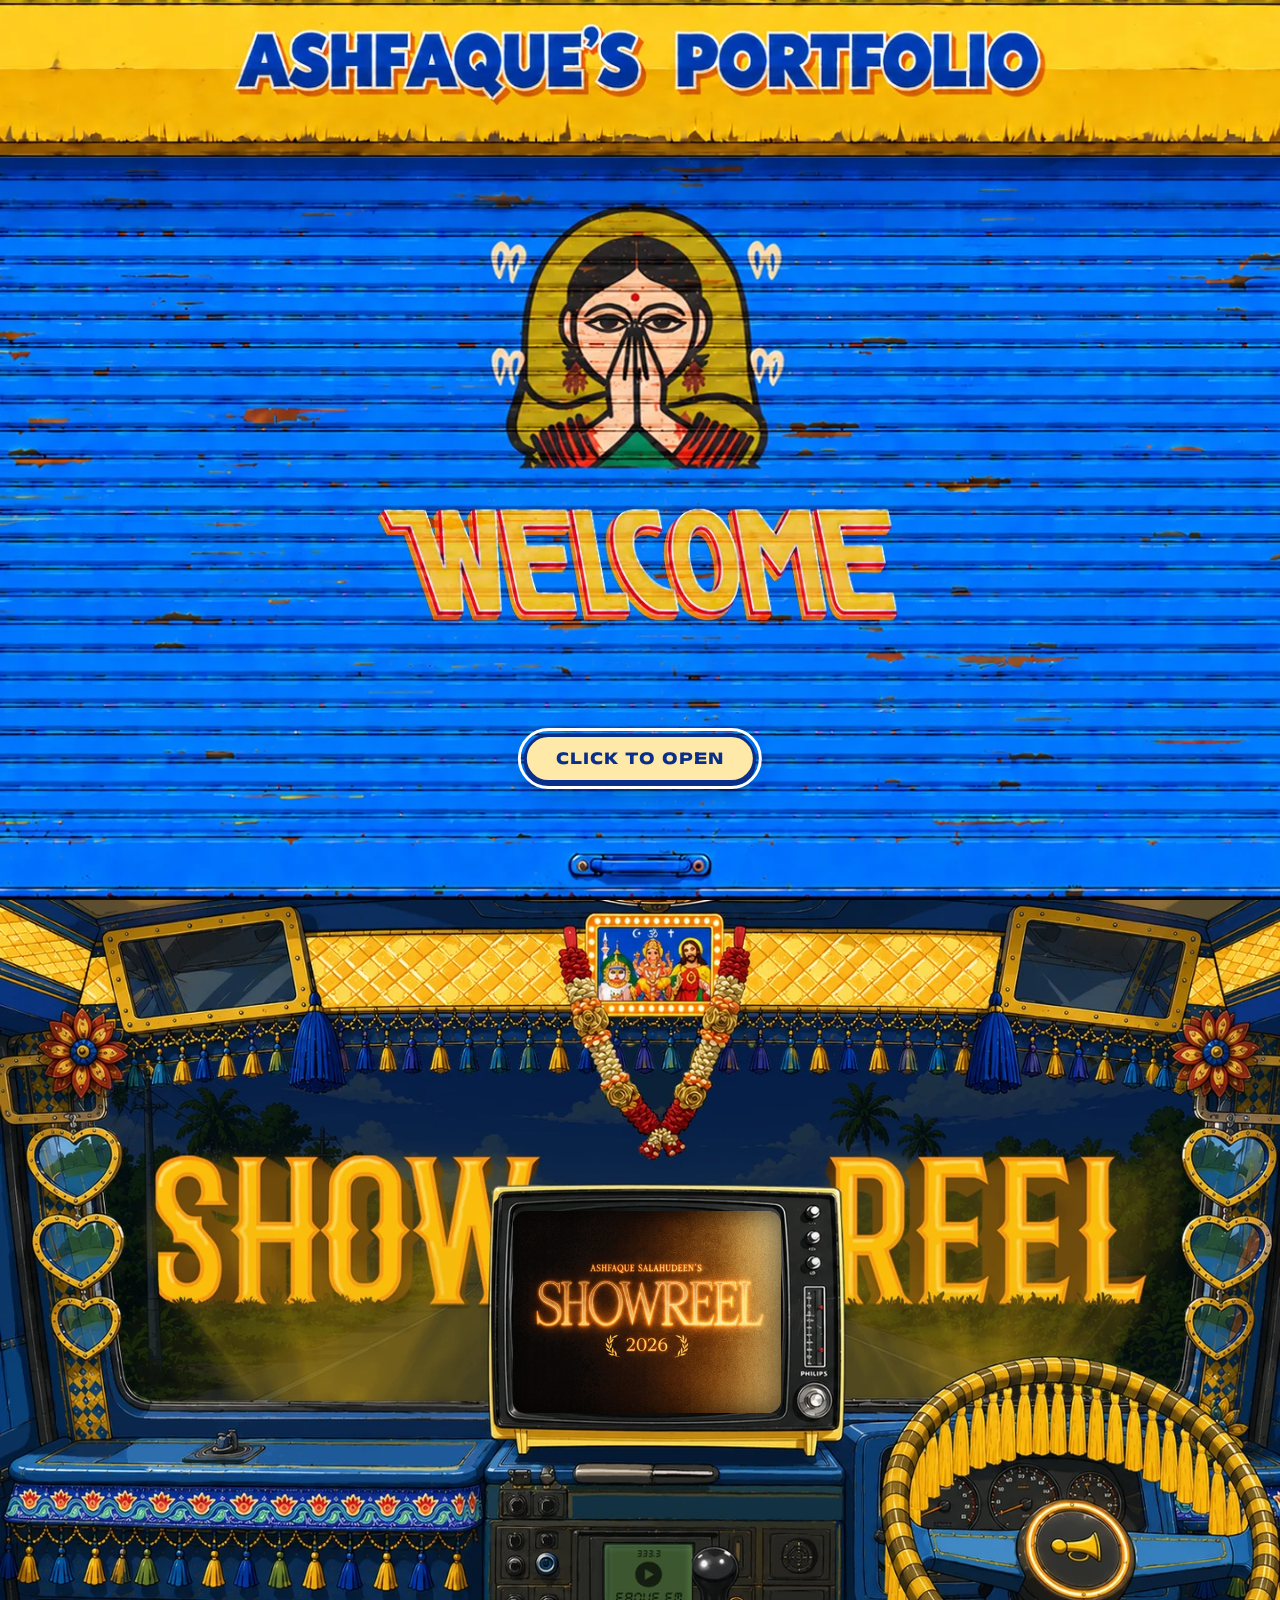
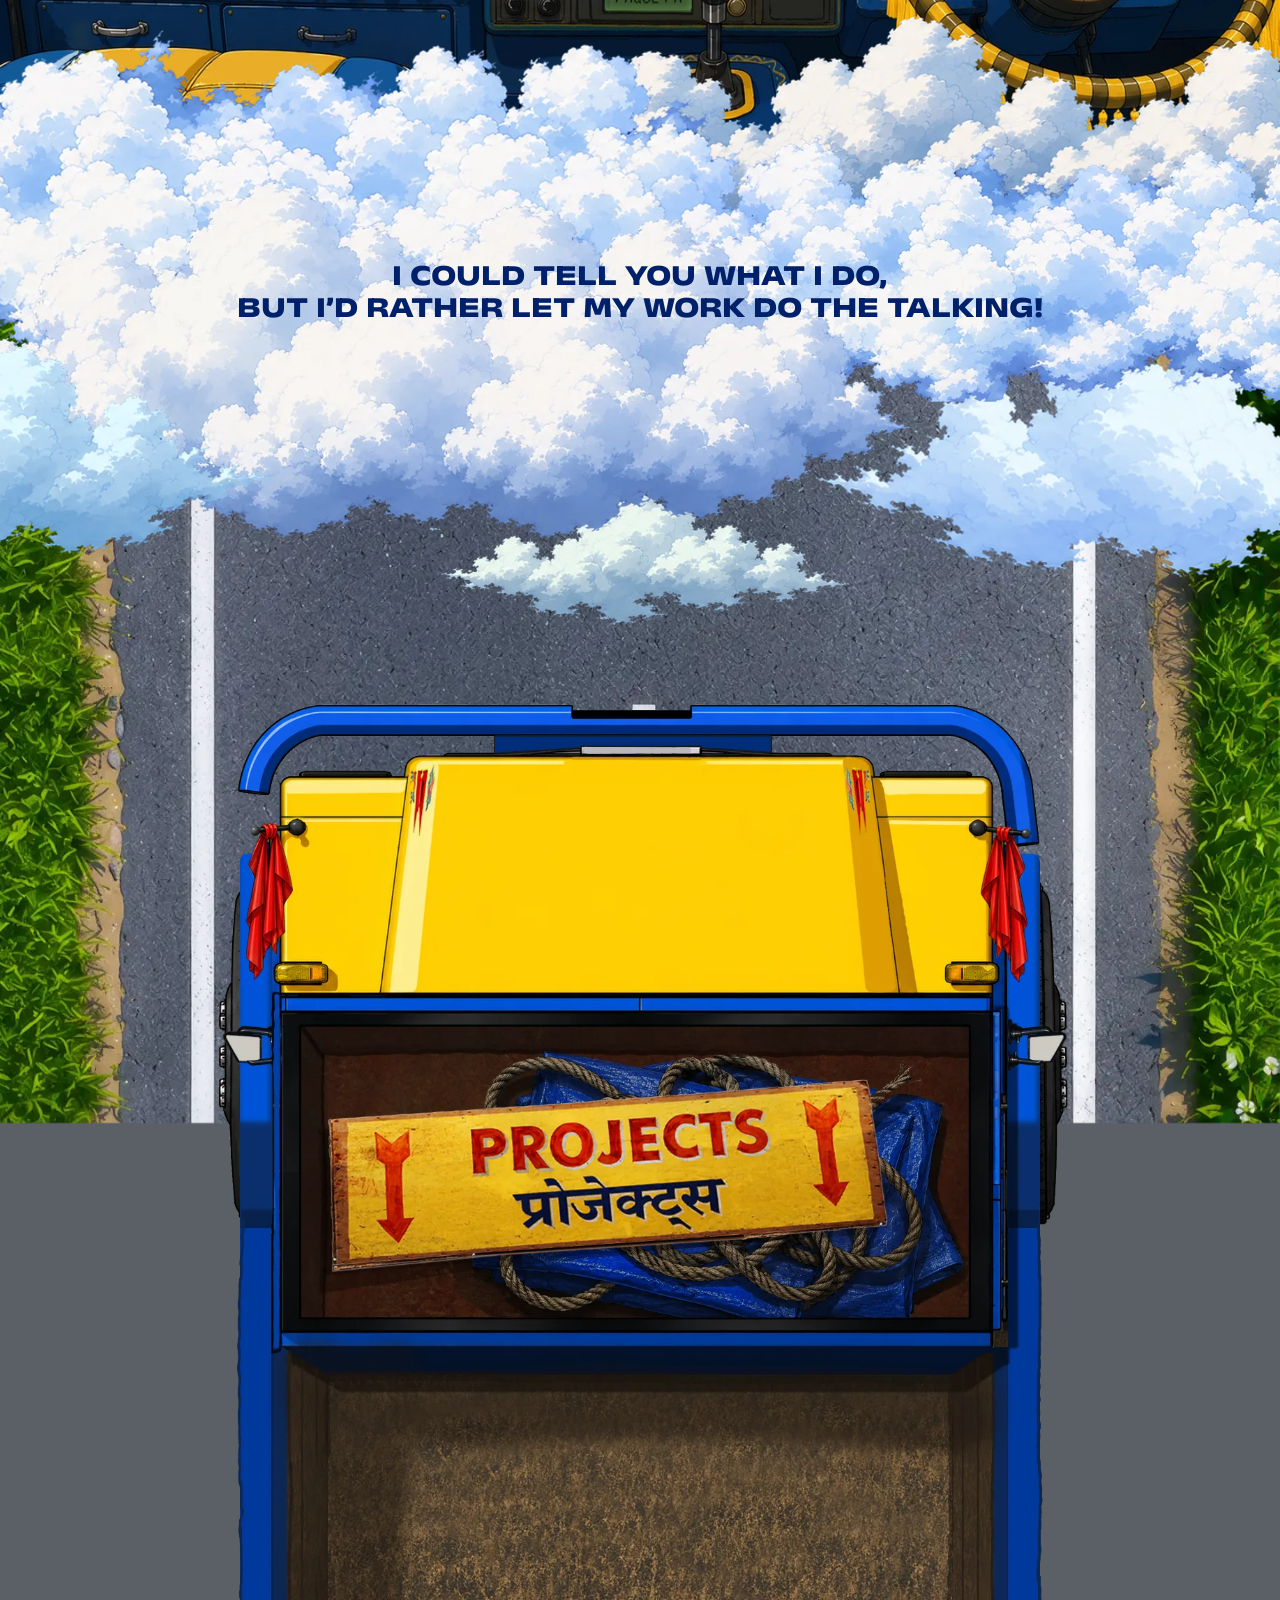
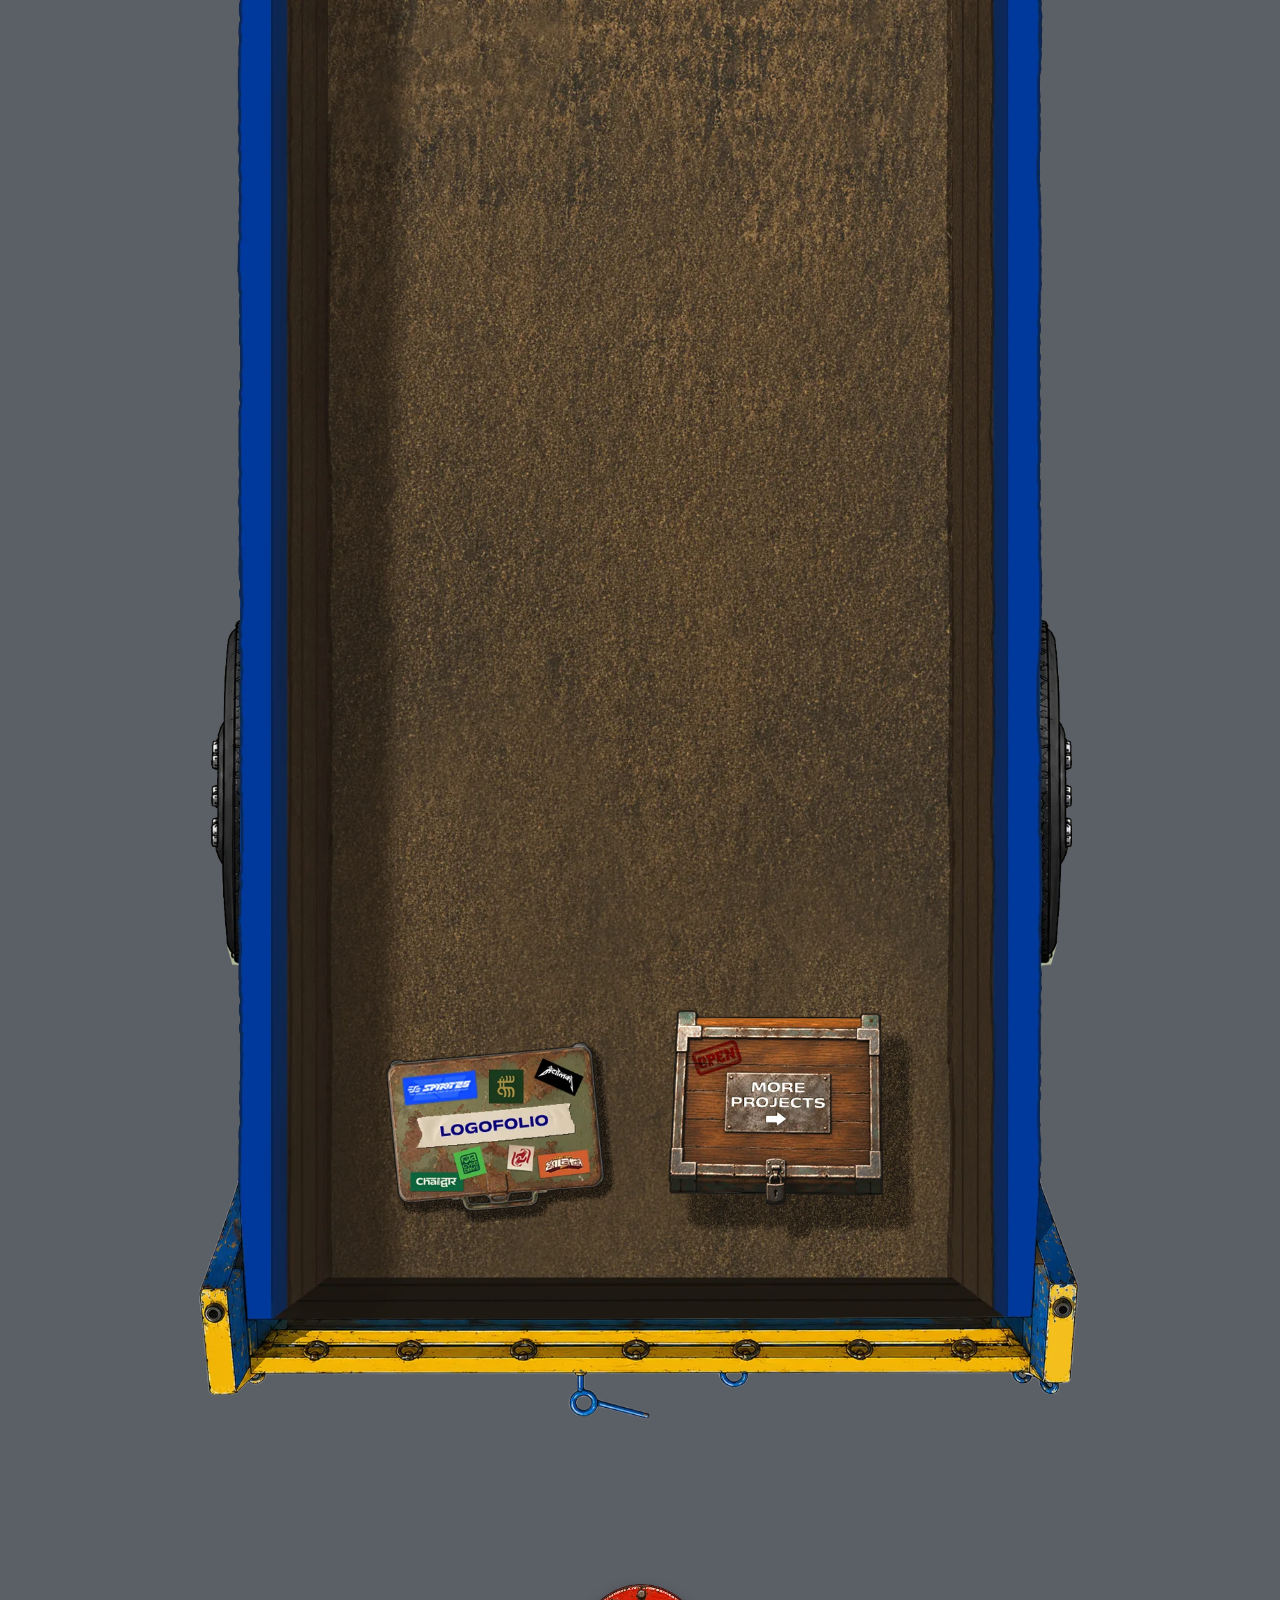
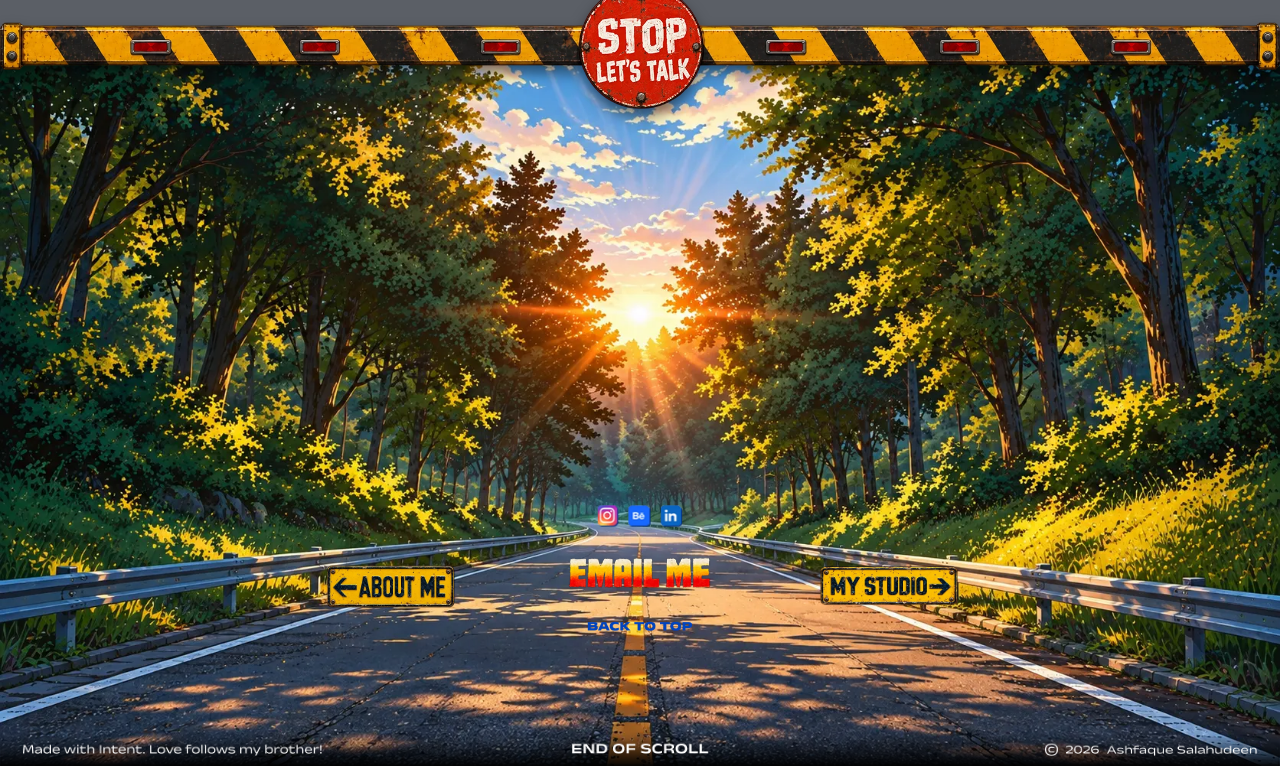
==== commit f840251d: "Tap-to-open shutter with sounds, truck engine sound, iPad shutter fill" ====
--- a/index.html
+++ b/index.html
@@ -30,14 +30,14 @@
   <div class="intro" id="intro" aria-hidden="true">
     <div class="intro__shutter" id="introShutter">
       <div class="intro__frames">
-        <picture><source media="(max-width:700px) and (max-aspect-ratio:4/5)" srcset="assets/intro/shutter-m-en.webp"><img class="is-on" src="assets/intro/shutter-en.webp" alt=""></picture>
-        <picture><source media="(max-width:700px) and (max-aspect-ratio:4/5)" srcset="assets/intro/shutter-m-hi.webp"><img src="assets/intro/shutter-hi.webp" alt=""></picture>
-        <picture><source media="(max-width:700px) and (max-aspect-ratio:4/5)" srcset="assets/intro/shutter-m-ml.webp"><img src="assets/intro/shutter-ml.webp" alt=""></picture>
-        <picture><source media="(max-width:700px) and (max-aspect-ratio:4/5)" srcset="assets/intro/shutter-m-ta.webp"><img src="assets/intro/shutter-ta.webp" alt=""></picture>
-        <picture><source media="(max-width:700px) and (max-aspect-ratio:4/5)" srcset="assets/intro/shutter-m-ur.webp"><img src="assets/intro/shutter-ur.webp" alt=""></picture>
-      </div>
-    </div>
-    <div class="intro__banner" id="introBanner"><picture><source media="(max-width:700px) and (max-aspect-ratio:4/5)" srcset="assets/intro/banner-m.webp"><img src="assets/intro/banner.webp" alt=""></picture></div>
+        <picture><source media="(max-width:700px) and (max-aspect-ratio:4/5), (hover:none) and (pointer:coarse) and (max-aspect-ratio:4/5)" srcset="assets/intro/shutter-m-en.webp"><img class="is-on" src="assets/intro/shutter-en.webp" alt=""></picture>
+        <picture><source media="(max-width:700px) and (max-aspect-ratio:4/5), (hover:none) and (pointer:coarse) and (max-aspect-ratio:4/5)" srcset="assets/intro/shutter-m-hi.webp"><img src="assets/intro/shutter-hi.webp" alt=""></picture>
+        <picture><source media="(max-width:700px) and (max-aspect-ratio:4/5), (hover:none) and (pointer:coarse) and (max-aspect-ratio:4/5)" srcset="assets/intro/shutter-m-ml.webp"><img src="assets/intro/shutter-ml.webp" alt=""></picture>
+        <picture><source media="(max-width:700px) and (max-aspect-ratio:4/5), (hover:none) and (pointer:coarse) and (max-aspect-ratio:4/5)" srcset="assets/intro/shutter-m-ta.webp"><img src="assets/intro/shutter-ta.webp" alt=""></picture>
+        <picture><source media="(max-width:700px) and (max-aspect-ratio:4/5), (hover:none) and (pointer:coarse) and (max-aspect-ratio:4/5)" srcset="assets/intro/shutter-m-ur.webp"><img src="assets/intro/shutter-ur.webp" alt=""></picture>
+      </div>
+    </div>
+    <div class="intro__banner" id="introBanner"><picture><source media="(max-width:700px) and (max-aspect-ratio:4/5), (hover:none) and (pointer:coarse) and (max-aspect-ratio:4/5)" srcset="assets/intro/banner-m.webp"><img src="assets/intro/banner.webp" alt=""></picture></div>
   </div>
 
   <a class="skip" href="#main">Skip to content</a>
@@ -262,6 +262,7 @@
     </div>
       </main>
 
+  <script src="js/sfx.js" defer></script>
   <script src="js/intro.js" defer></script>
   <script src="js/main.js" defer></script>
 </body>
--- a/css/style.css
+++ b/css/style.css
@@ -204,8 +204,8 @@
   left: calc(var(--rx) * var(--hu)); top: calc(var(--ry) * var(--hu));
   width: calc(var(--rw) * var(--hu)); height: calc(var(--rw) * var(--hu));
   transform-origin: 50% 50%;
-  animation: spin 90s linear infinite;
-  rotate: calc(var(--p) * 50deg);      /* scrolling nudges it round faster */
+  animation: spin 60s linear infinite reverse;   /* anticlockwise */
+  rotate: calc(var(--p) * -50deg);     /* scrolling nudges it round faster, same direction */
 }
 @keyframes spin { to { transform: rotate(360deg); } }
 
@@ -780,8 +780,8 @@
   background: #16110d; display: grid; place-items: center; font-size: 9cqw; filter: grayscale(1) brightness(1.4);
 }
 .stereoPlayer__meta { position: absolute; left: 24%; top: 4%; width: 55%; }
-.stereoPlayer__title { margin: 0; font: 800 2.6cqw/1.15 "Courier New", monospace; color: #2a2015; letter-spacing: .02em; white-space: nowrap; overflow: hidden; text-overflow: ellipsis; }
-.stereoPlayer__artist { margin: .67cqw 0 0; font: 600 1.75cqw/1.15 "Courier New", monospace; color: #6b5c46; white-space: nowrap; overflow: hidden; text-overflow: ellipsis; }
+.stereoPlayer__title { margin: 0; font: 800 3.4cqw/1.15 "Courier New", monospace; color: #2a2015; letter-spacing: .02em; white-space: nowrap; overflow: hidden; text-overflow: ellipsis; }
+.stereoPlayer__artist { margin: .9cqw 0 0; font: 700 2.4cqw/1.15 "Courier New", monospace; color: #6b5c46; white-space: nowrap; overflow: hidden; text-overflow: ellipsis; }
 .stereoPlayer__eq { position: absolute; right: 0; top: 2%; width: 34%; height: 50%; display: flex; align-items: flex-end; gap: 2.4%; opacity: .55; }
 .stereoPlayer__eq span { flex: 1; background: #2a2015; height: 30%; border-radius: 1px; animation: stereoEq 1.1s ease-in-out infinite; }
 .stereoPlayer__eq span:nth-child(2n) { animation-delay: .15s; }
@@ -797,18 +797,18 @@
   content: ""; position: absolute; left: 24%; top: 78%; width: 68%; height: 14%; background: #E6DBC7;
 }
 .stereoPlayer__seek { position: absolute; left: 0; top: 62%; width: 100%; height: 6%; margin: 0; appearance: none; background: transparent; cursor: pointer; z-index: 1; }
-.stereoPlayer__seek::-webkit-slider-runnable-track { height: 3px; background: rgba(42,32,21,.3); border-radius: 2px; }
-.stereoPlayer__seek::-webkit-slider-thumb { appearance: none; width: 1.85cqw; height: 1.85cqw; border-radius: 50%; background: #2a2015; margin-top: -0.84cqw; cursor: pointer; }
-.stereoPlayer__seek::-moz-range-track { height: 3px; background: rgba(42,32,21,.3); border-radius: 2px; }
-.stereoPlayer__seek::-moz-range-thumb { width: 1.85cqw; height: 1.85cqw; border: 0; border-radius: 50%; background: #2a2015; cursor: pointer; }
-.stereoPlayer__cur { position: absolute; left: 0; top: 71%; font: 700 1.7cqw/1 "Courier New", monospace; color: #2a2015; z-index: 1; }
-.stereoPlayer__dur { position: absolute; right: 0; top: 71%; font: 700 1.7cqw/1 "Courier New", monospace; color: #2a2015; z-index: 1; }
-.stereoPlayer__volIcon { position: absolute; left: 26.5%; top: 84%; font-size: 1.9cqw; z-index: 1; }
+.stereoPlayer__seek::-webkit-slider-runnable-track { height: 5px; background: rgba(42,32,21,.3); border-radius: 2px; }
+.stereoPlayer__seek::-webkit-slider-thumb { appearance: none; width: .9cqw; height: 3.4cqw; border-radius: 2px; background: #2a2015; margin-top: calc(2.5px - 1.7cqw); cursor: pointer; }
+.stereoPlayer__seek::-moz-range-track { height: 5px; background: rgba(42,32,21,.3); border-radius: 2px; }
+.stereoPlayer__seek::-moz-range-thumb { width: .9cqw; height: 3.4cqw; border: 0; border-radius: 2px; background: #2a2015; cursor: pointer; }
+.stereoPlayer__cur { position: absolute; left: 0; top: 71%; font: 700 2.3cqw/1 "Courier New", monospace; color: #2a2015; z-index: 1; }
+.stereoPlayer__dur { position: absolute; right: 0; top: 71%; font: 700 2.3cqw/1 "Courier New", monospace; color: #2a2015; z-index: 1; }
+.stereoPlayer__volIcon { position: absolute; left: 25.2%; top: 81.5%; font-size: 3cqw; line-height: 1; z-index: 1; }
 .stereoPlayer__vol { position: absolute; left: 32%; top: 85.5%; width: 58%; height: 5%; margin: 0; appearance: none; background: transparent; cursor: pointer; z-index: 1; }
-.stereoPlayer__vol::-webkit-slider-runnable-track { height: 3px; background: rgba(42,32,21,.35); border-radius: 2px; }
-.stereoPlayer__vol::-webkit-slider-thumb { appearance: none; width: 1.7cqw; height: 1.7cqw; border-radius: 50%; background: #2a2015; margin-top: -0.7cqw; cursor: pointer; }
-.stereoPlayer__vol::-moz-range-track { height: 3px; background: rgba(42,32,21,.35); border-radius: 2px; }
-.stereoPlayer__vol::-moz-range-thumb { width: 1.7cqw; height: 1.7cqw; border: 0; border-radius: 50%; background: #2a2015; cursor: pointer; }
+.stereoPlayer__vol::-webkit-slider-runnable-track { height: 5px; background: rgba(42,32,21,.35); border-radius: 2px; }
+.stereoPlayer__vol::-webkit-slider-thumb { appearance: none; width: .9cqw; height: 3.2cqw; border-radius: 2px; background: #2a2015; margin-top: calc(2.5px - 1.6cqw); cursor: pointer; }
+.stereoPlayer__vol::-moz-range-track { height: 5px; background: rgba(42,32,21,.35); border-radius: 2px; }
+.stereoPlayer__vol::-moz-range-thumb { width: .9cqw; height: 3.2cqw; border: 0; border-radius: 2px; background: #2a2015; cursor: pointer; }
 
 .stereoPlayer__btn { position: absolute; top: 60.5%; width: 13.5%; aspect-ratio: 1; border-radius: 50%; background: transparent; border: 0; cursor: pointer; }
 .stereoPlayer__prev { left: 28.7%; }
@@ -845,6 +845,10 @@
 }
 .stereoMin.is-popping { opacity: 0; scale: .85; }
 .stereoMin[hidden] { display: none; }
+/* came from another page but the browser blocked sound from starting by itself: a soft pulse says "tap play" */
+.stereoMin.is-blocked::before { content: ""; position: absolute; inset: 4%; border-radius: 50%; pointer-events: none; animation: fmTap 1.6s ease-out infinite; }
+@keyframes fmTap { 0% { box-shadow: 0 0 0 0 rgba(255,214,120,.75); } 100% { box-shadow: 0 0 0 18px rgba(255,214,120,0); } }
+@media (prefers-reduced-motion: reduce) { .stereoMin.is-blocked::before { animation: none; box-shadow: 0 0 0 4px rgba(255,214,120,.8); } }
 .stereoMin button { position: absolute; background: transparent; border: 0; color: transparent; font-size: 0; cursor: pointer; }
 .stereoMin button:hover { filter: brightness(.92); }
 .stereoMin__ring { inset: 0; border-radius: 50%; z-index: 1; }
@@ -862,3 +866,119 @@
 @media (max-width: 760px) {
   .stereoPlayer__panel { width: min(56vw, 384px); }
 }
+
+/* =====================================================================
+   PHONES + TABLETS (Nov 2026). Everything below is gated to touch screens or
+   phone widths, so desktop / monitor layouts are untouched.
+   ===================================================================== */
+
+/* ---- touch screens (phones + iPads): mobile browsers grow the screen when their toolbars slide away,
+   so full-screen backdrops use the LARGE viewport height and nothing underneath peeks out ---- */
+@media (hover: none) and (pointer: coarse) {
+  .road { height: 100lvh; background-size: cover; }
+  .about__sticky { height: 100lvh; }
+  .cboard { bottom: calc(29svh + 100lvh - 100svh); }
+  .about__road { padding-bottom: calc(2.5svh + 100lvh - 100svh); }
+  /* studio: the title board sits just under the nav bar instead of in the middle of a tall screen */
+  .ss--intro { --sd: max(0px, calc(var(--nav-h) + 40px - 113 * var(--pu))); }
+}
+@media (hover: none) and (pointer: coarse) and (max-width: 900px) {
+  .cboard { bottom: calc(24svh + 100lvh - 100svh); }
+  .about__road { padding-bottom: calc(6svh + 100lvh - 100svh); }
+}
+
+/* ---- tablets held upright (iPad portrait): the about truck keeps the same size against the
+   scenery and the board as on a monitor (about 3x the board's width, ~60% of the screen's height),
+   so it is wider than the screen and shows its cab first, then the rest as it drives on ---- */
+@media (hover: none) and (pointer: coarse) and (min-width: 601px) and (max-aspect-ratio: 1/1) {
+  .cboard { width: min(78vw, 52svh); }
+  .about__road { --tw: calc(100svh * 1.5); --ml: calc(3vw - 0.04 * var(--tw)); padding-bottom: calc(6svh + 100lvh - 100svh); }
+}
+
+/* ---- phones: every scene is scaled to the screen's width so nothing is cropped at the sides ---- */
+@media (max-width: 600px) {
+  /* hero: the whole 1440-wide painting fits the width; it starts under the nav bar (the sky carries on behind it) */
+  :root { --hh: calc(853 * var(--u)); }
+  .hero { --top: calc(var(--nav-h) + 26px - 120 * var(--hu)); --lift: 0px; height: calc(var(--top) + 853 * var(--hu)); }
+  .hero__canvas { top: var(--top); }
+  /* bumper strip: shown whole, edge to edge */
+  .bumper { height: calc(var(--vw, 100vw) * 242 / 2880); margin-top: 0; margin-bottom: 0; }
+  .bumper img { width: 100%; height: 100%; min-width: 0; object-fit: fill; }
+
+  /* showreel, projects truck, footer truck: one scale, fitted to the width */
+  .journey { --pu: calc(var(--vw, 100vw) / 1440); }
+  .clouds__txt { left: 4%; width: 92%; font-size: 11px; line-height: 1.3; }
+  .clouds__txt br { display: none; }
+
+  /* studio galleries: headings centred and a size smaller, pictures with a margin either side */
+  .ss--gal .tx.h, .ss--vreel .tx.h { translate: none; left: auto; white-space: normal; font-size: 22px; text-align: center; width: 100%; }
+  .ss--gal .it { position: relative; left: auto; top: auto; width: 84%; max-width: 360px; }
+  /* matchbox set: keep the boxes on their tray (the set is the frame they're placed in) */
+  .ss--gal .it.mbset { width: 100%; max-width: 420px; }
+}
+
+/* ---- round 2 (phones + tablets) ---- */
+/* about: the roadside board stands on the strip of soil between the grass and the road. The backdrop is drawn
+   "cover" from the bottom, and that soil strip is 25% of its height up from the bottom edge (a wide screen draws
+   the backdrop taller than the box, hence the vw term). Anything showing under a see-through browser bar is road-coloured. */
+@media (hover: none) and (pointer: coarse) {
+  .cboard { bottom: max(24.6%, 13.85vw); }
+  .about__bg { animation: none; background-position: 50% 100%; }   /* backdrop stays still on phones / tablets, so the board stays planted */
+  .about { background: #34392d; }
+}
+@media (max-width: 600px) {
+  /* "Key arts" credit line: centred under its heading like the other text */
+  .ss--gal .tx.keyarts { translate: none; left: auto; width: 100%; white-space: normal; text-align: center; font-size: 12px; }
+  /* bumper: only its solid bar takes up room; the soft shadow above and below lies over the pictures next to it */
+  .bumper { overflow: visible; height: calc(var(--vw, 100vw) * 188 / 2880); }
+  .bumper img { top: calc(var(--vw, 100vw) * -23 / 2880); height: calc(var(--vw, 100vw) * 242 / 2880); }
+  /* projects: zoomed in so the road and the truck fill the screen (the grass verges go off the sides) */
+  .drive { --pu: calc(var(--vw, 100vw) / 1060); }
+  .clouds__txt { left: 50%; width: calc(var(--vw, 100vw) * .92); translate: -50% 0; }
+  /* footer: zoomed in a little so the truck's back is bigger, still all on screen */
+  .foot { --pu: calc(var(--vw, 100vw) / 980); }
+}
+
+/* nav bar on phones / upright tablets: the artwork's blue end-strip only showed on the left, so the bar is
+   nudged left until it's just off screen (wide layouts show both ends and stay as they are) */
+@media (max-width: 900px) {
+  .nav__canvas { background-position: -8px top; }
+}
+
+/* iPads held upright (touch, 601–900px wide): there is room for the full dashboard bar, so it uses the
+   desktop bar (all buttons, mirror and charms on the bar, no menu button), scaled to the screen width */
+@media (hover: none) and (pointer: coarse) and (min-width: 601px) and (max-width: 900px) {
+  :root { --nav-h: calc(118 * var(--u)); }
+  .nav { --u: calc(min(var(--vw, 100vw), 1920px) / 1440); }
+  .nav__canvas { width: calc(1440 * var(--u)); display: block; padding: 0; background: none; overflow-x: visible; }
+  .nav__bg, .mirror, .nimbu { display: block; }
+  .nav__item, .nav__links .nav__item { position: absolute; left: calc(var(--x) * var(--u)); top: calc(var(--y) * var(--u)); width: calc(var(--w) * var(--u)); }
+  .cv { width: calc(var(--w) * var(--u)); height: calc(64.6 * var(--u)); order: 0; align-self: auto; }
+  .cv__closed, .cv__open, .cv__pressed { width: 100%; }
+  .tv { translate: none; order: 0; }
+  .tv img { width: 100%; }
+  .nav__toggle { display: none; }
+  .nav__links { display: contents; visibility: visible; opacity: 1; transform: none; transition: none; }
+}
+
+/* opening shutter on an upright iPad: the tall phone artwork (sharper than enlarging the wide one) fills the whole
+   screen, pinned to the top so the board shows in full; the locks at the very bottom may be cut off */
+@media (hover: none) and (pointer: coarse) and (min-width: 701px) and (max-aspect-ratio: 4/5) {
+  .intro { --iw: max(100vw, calc(100lvh * .5628)); --ih: max(100lvh, calc(100vw * 1.777)); }
+  .intro__frames, .intro__banner img { left: 50%; translate: -50% 0; }
+}
+
+/* opening shutter: "tap / click to open" sign, hung on the shutter until the visitor opens it */
+.intro__tap {
+  position: absolute; left: 50%; bottom: 13%; translate: -50% 0; z-index: 3;
+  padding: .7em 1.6em; border: 3px solid #0a2f8a; border-radius: 999px; cursor: pointer;
+  background: #ffe9a8; color: #0a2f8a; box-shadow: 0 4px 0 #0a2f8a, 0 10px 24px rgba(0,0,0,.25);
+  font: 800 clamp(13px, 1.4vw, 20px)/1 "Anek Latin", system-ui, sans-serif; font-stretch: 125%; letter-spacing: .06em; text-transform: uppercase;
+  opacity: 0; transition: opacity .4s ease, transform .3s ease;
+}
+.intro.is-waiting .intro__tap { opacity: 1; animation: tapNudge 1.6s ease-in-out infinite .6s; }
+.intro__tap:focus-visible { outline: 3px solid #fff; outline-offset: 3px; }
+.intro__tap.is-gone { opacity: 0 !important; animation: none !important; pointer-events: none; }
+@keyframes tapNudge { 0%, 100% { transform: translateY(0); } 50% { transform: translateY(-5px); } }
+@media (prefers-reduced-motion: reduce) { .intro.is-waiting .intro__tap { animation: none; } }
+@media (hover: none) and (pointer: coarse) { .intro__tap { font-size: clamp(15px, 2.3vw, 22px); bottom: 15%; } }
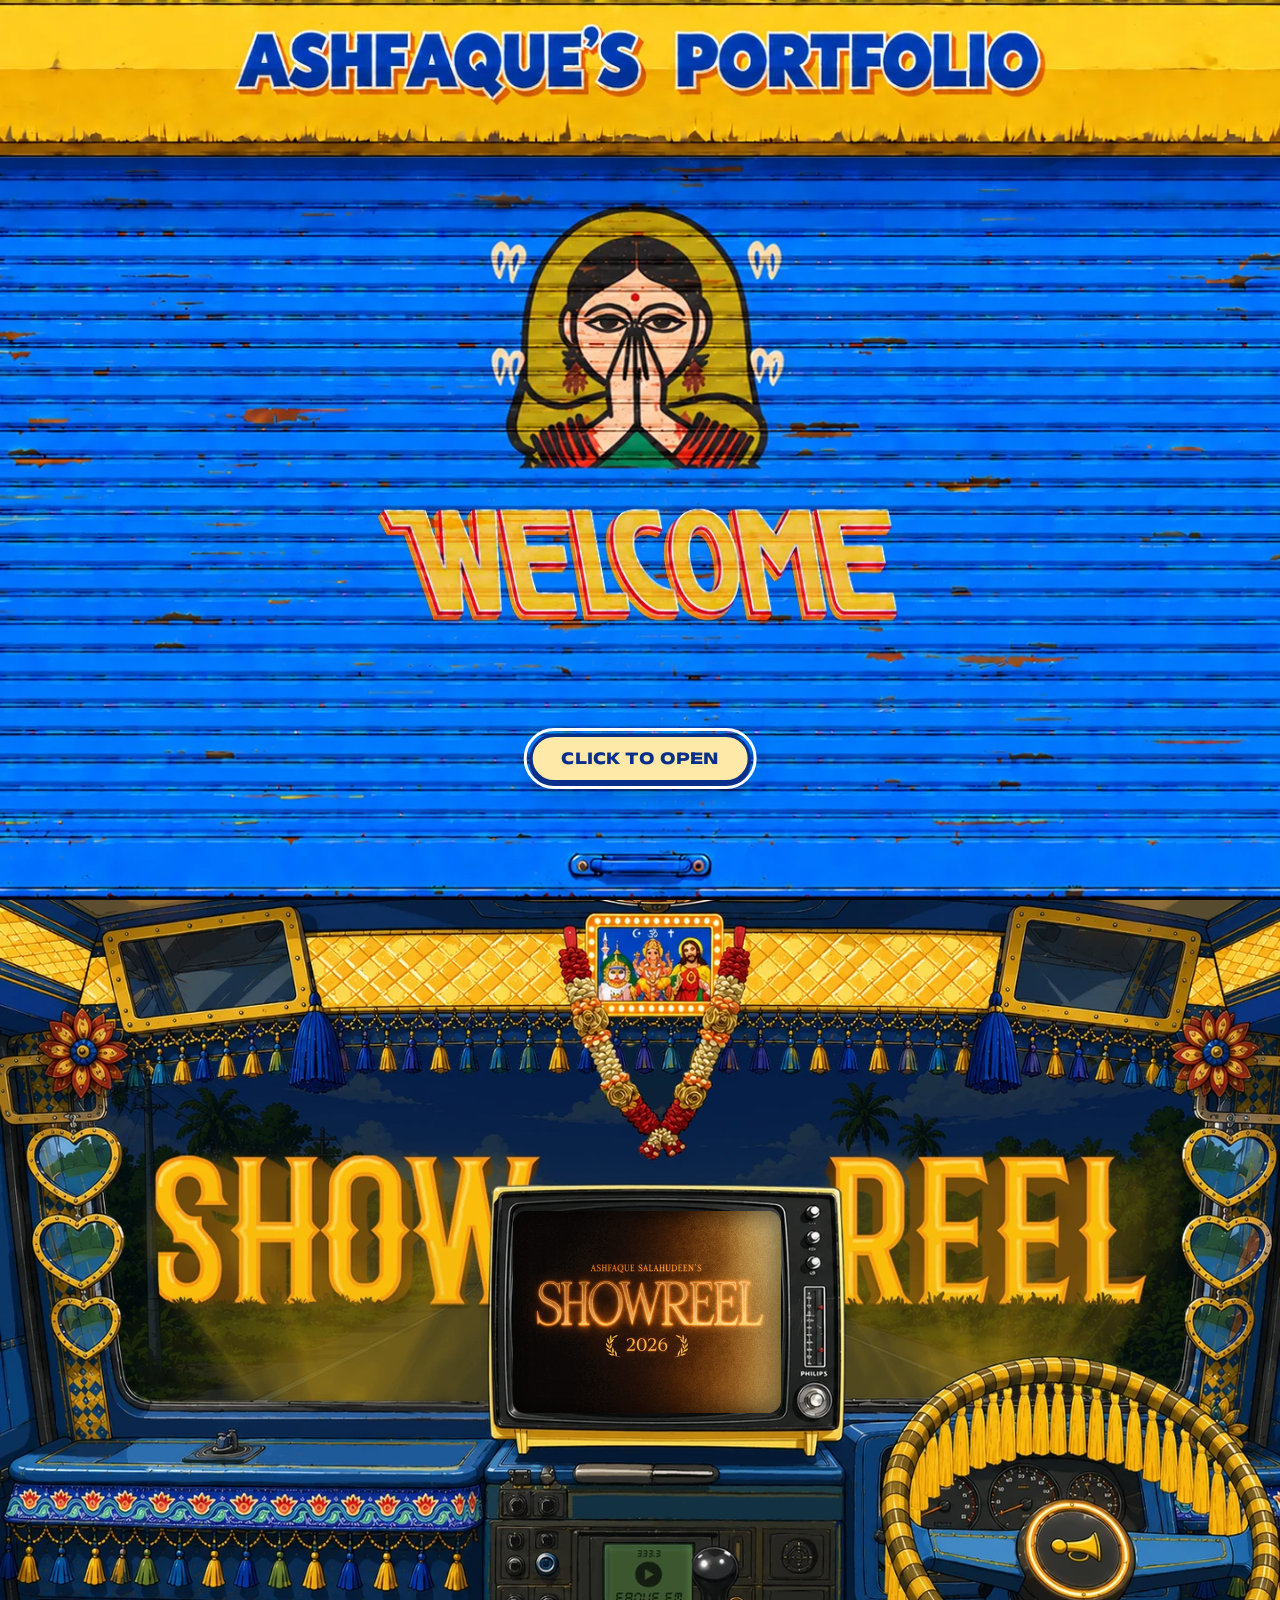
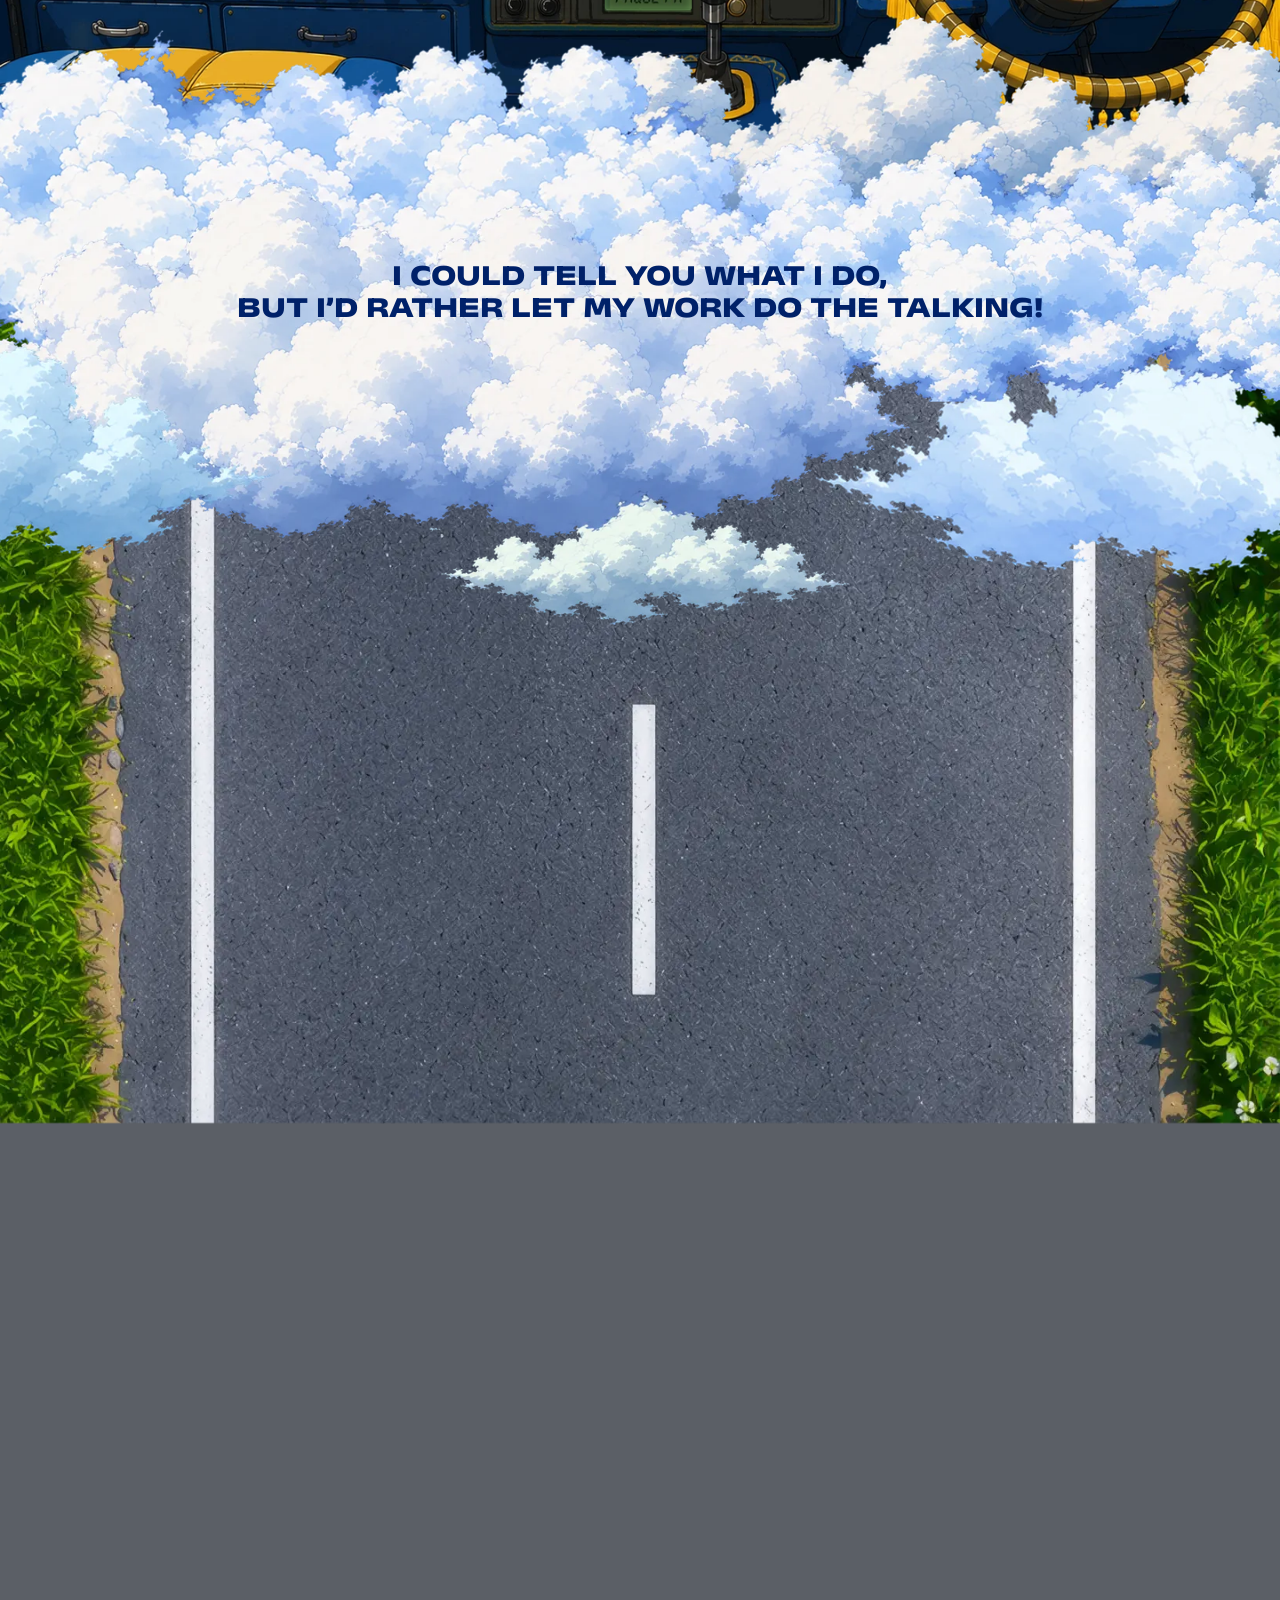
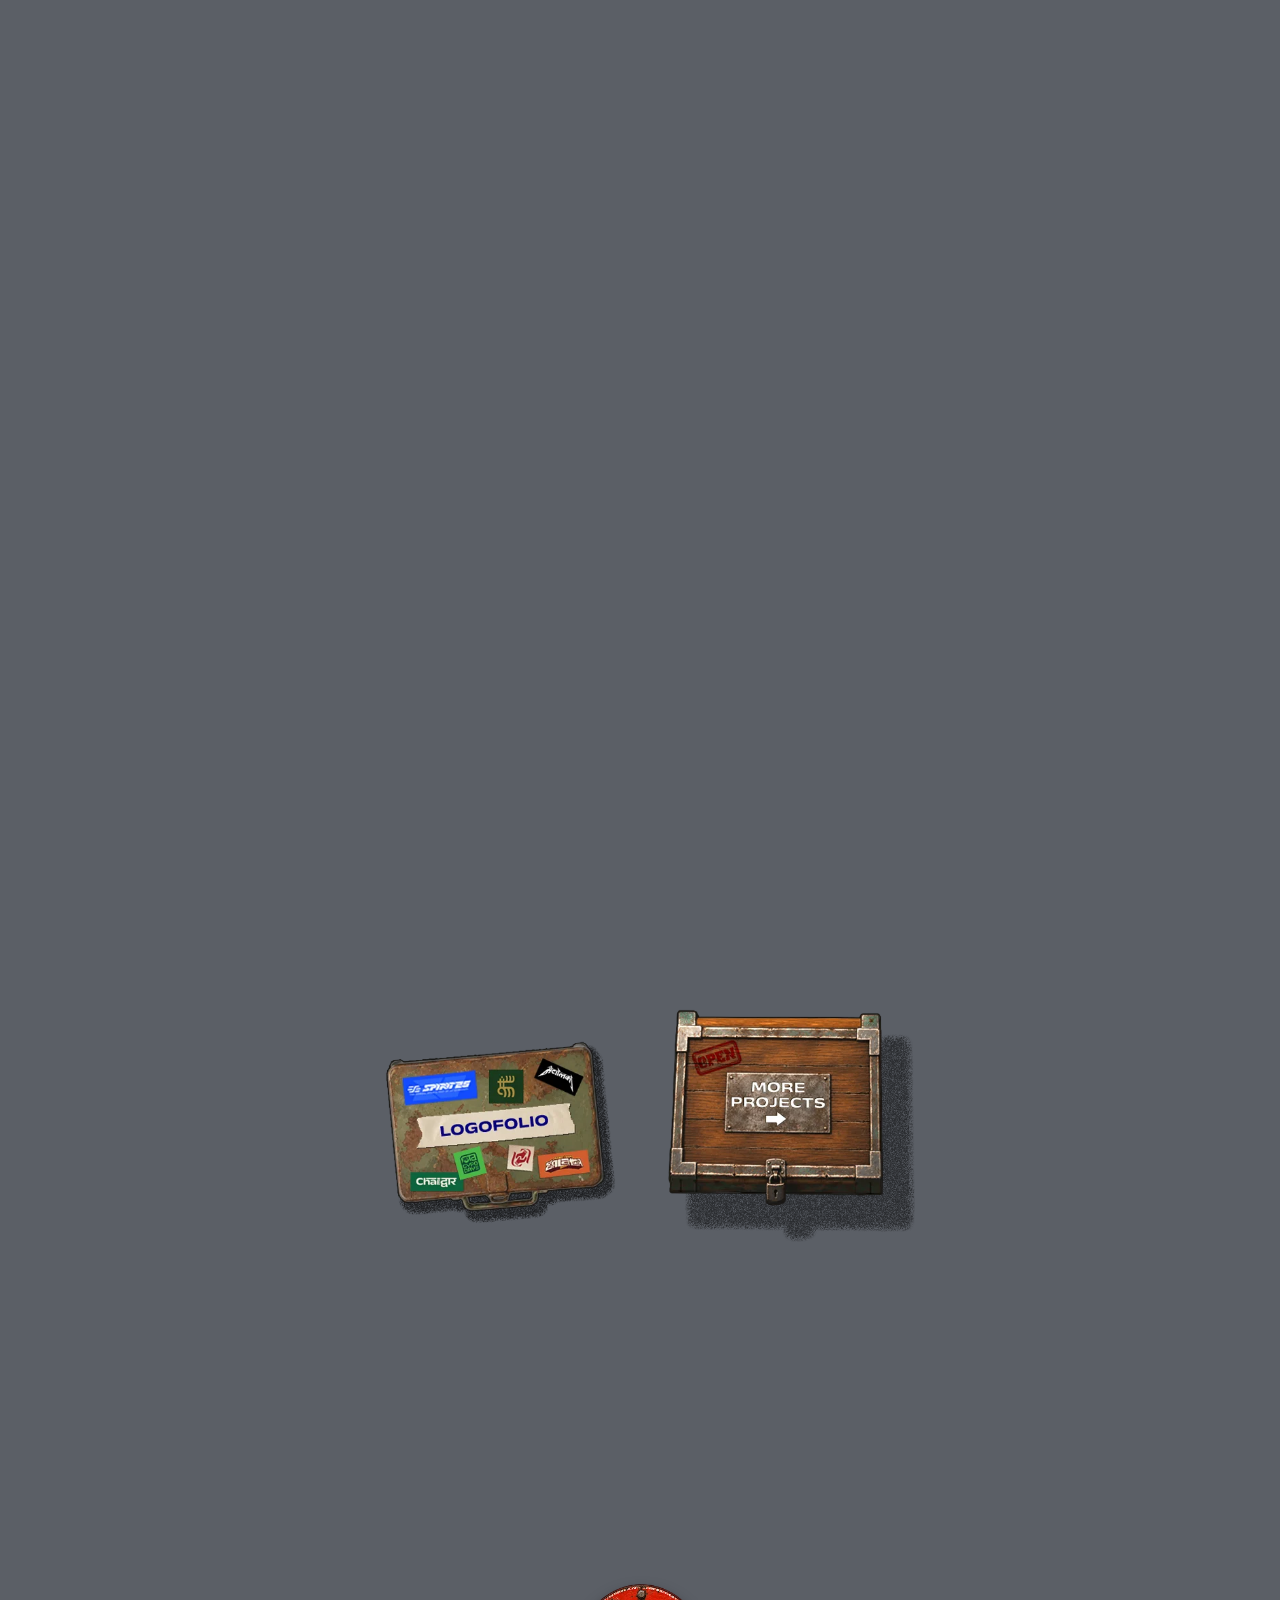
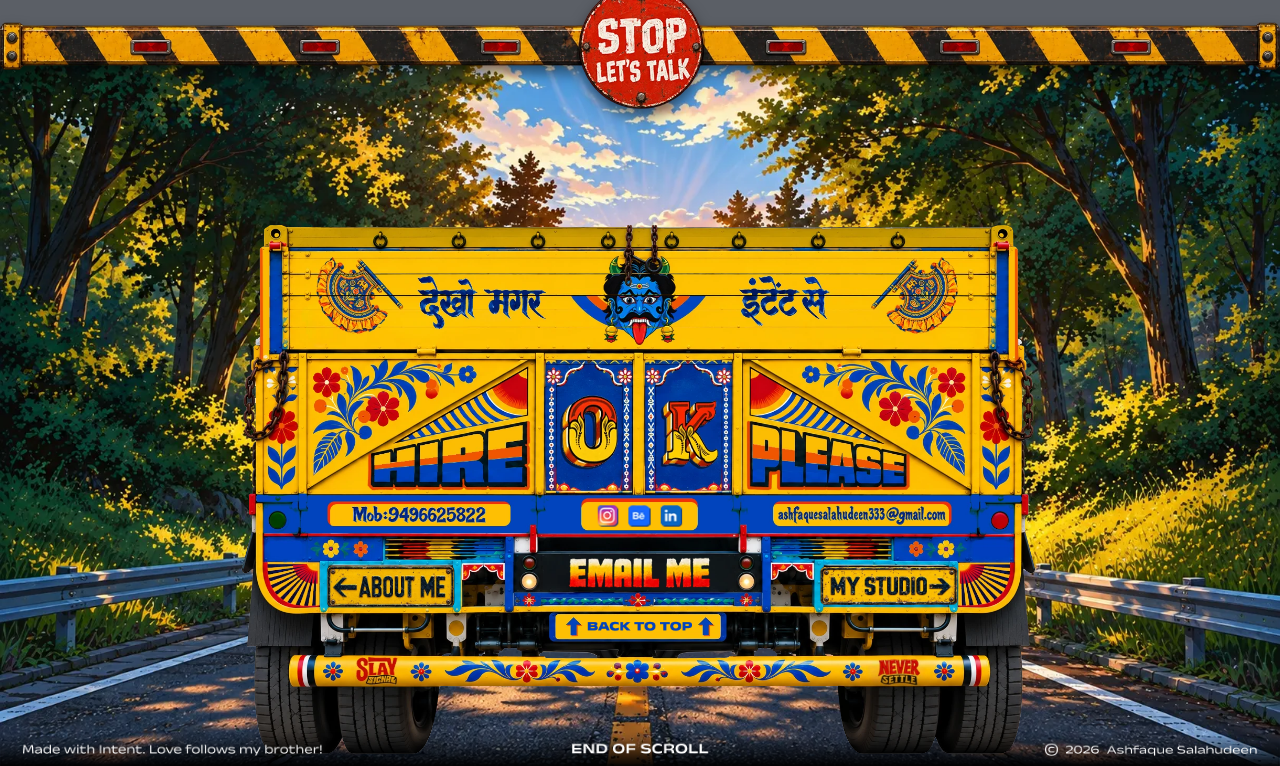
==== commit 7ff37a10: "Load key parts first on slow connections" ====
--- a/index.html
+++ b/index.html
@@ -9,7 +9,11 @@
   <meta property="og:title" content="Ashfaque Salahudeen | Portfolio">
   <meta property="og:description" content="Driven by curiosity, loaded with ideas.">
   <link rel="preload" as="image" href="assets/hero/scene-1x.webp" imagesrcset="assets/hero/scene-1x.webp 1440w, assets/hero/scene-2x.webp 2880w" imagesizes="100vw">
-  <link rel="preload" as="image" href="assets/intro/shutter-en.webp">
+  <link rel="preload" as="image" href="assets/intro/shutter-en.webp" fetchpriority="high">
+  <link rel="preload" as="image" href="assets/intro/banner.webp" media="(min-width:701px)">
+  <link rel="preload" as="script" href="js/intro.js">
+  <link rel="preload" as="script" href="js/sfx.js">
+  <link rel="preload" as="script" href="js/main.js">
   <link rel="stylesheet" href="css/style.css">
   <script>
     document.documentElement.classList.add('js');
@@ -62,24 +66,24 @@
 
       <a class="nav__item cv" href="assets/CV_Ashfaque_Salahudeen.pdf" target="_blank" rel="noopener" style="--x:28;--y:9;--w:196" aria-label="CV box — open my CV">
         <img class="cv__closed" src="assets/nav/cv-closed.webp" alt="" decoding="async">
-        <img class="cv__open" src="assets/nav/cv-open.webp" alt="" decoding="async">
-        <img class="cv__pressed" src="assets/nav/cv-pressed.webp" alt="" decoding="async">
+        <img fetchpriority="low" class="cv__open" src="assets/nav/cv-open.webp" alt="" decoding="async">
+        <img fetchpriority="low" class="cv__pressed" src="assets/nav/cv-pressed.webp" alt="" decoding="async">
       </a>
 
       <button class="nav__toggle" type="button" aria-expanded="false" aria-controls="navlinks" aria-label="Menu"><span></span></button>
 
       <nav class="nav__links" id="navlinks" aria-label="Primary">
-        <a class="nav__item btn" href="about.html"    style="--x:275;--y:19;--w:140"><img src="assets/nav/about.webp"    alt="About me"><img class="h" src="assets/nav/about-hover.webp"    alt=""><img class="p" src="assets/nav/about-pressed.webp"    alt=""></a>
-        <a class="nav__item btn" href="index.html#projects-board" style="--x:466;--y:19;--w:140"><img src="assets/nav/projects.webp" alt="Projects"><img class="h" src="assets/nav/projects-hover.webp" alt=""><img class="p" src="assets/nav/projects-pressed.webp" alt=""></a>
-        <a class="nav__item btn" href="studio.html"  style="--x:836;--y:19;--w:140"><img src="assets/nav/studio.webp"   alt="My studio"><img class="h" src="assets/nav/studio-hover.webp"   alt=""><img class="p" src="assets/nav/studio-pressed.webp"   alt=""></a>
-        <a class="nav__item btn" href="index.html#contact" style="--x:1026;--y:19;--w:140"><img src="assets/nav/contact.webp"  alt="Contact"><img class="h" src="assets/nav/contact-hover.webp"  alt=""><img class="p" src="assets/nav/contact-pressed.webp"  alt=""></a>
+        <a class="nav__item btn" href="about.html"    style="--x:275;--y:19;--w:140"><img src="assets/nav/about.webp"    alt="About me"><img fetchpriority="low" class="h" src="assets/nav/about-hover.webp"    alt=""><img fetchpriority="low" class="p" src="assets/nav/about-pressed.webp"    alt=""></a>
+        <a class="nav__item btn" href="index.html#projects-board" style="--x:466;--y:19;--w:140"><img src="assets/nav/projects.webp" alt="Projects"><img fetchpriority="low" class="h" src="assets/nav/projects-hover.webp" alt=""><img fetchpriority="low" class="p" src="assets/nav/projects-pressed.webp" alt=""></a>
+        <a class="nav__item btn" href="studio.html"  style="--x:836;--y:19;--w:140"><img src="assets/nav/studio.webp"   alt="My studio"><img fetchpriority="low" class="h" src="assets/nav/studio-hover.webp"   alt=""><img fetchpriority="low" class="p" src="assets/nav/studio-pressed.webp"   alt=""></a>
+        <a class="nav__item btn" href="index.html#contact" style="--x:1026;--y:19;--w:140"><img src="assets/nav/contact.webp"  alt="Contact"><img fetchpriority="low" class="h" src="assets/nav/contact-hover.webp"  alt=""><img fetchpriority="low" class="p" src="assets/nav/contact-pressed.webp"  alt=""></a>
       </nav>
 
       <img class="nav__item nimbu" src="assets/nav/nimbu-2.webp" alt="" style="--x:614;--y:-10;--w:65" aria-hidden="true">
       <img class="nav__item nimbu" src="assets/nav/nimbu-1.webp" alt="" style="--x:761;--y:-10;--w:65" aria-hidden="true">
 
       <a class="nav__item tv" href="index.html#top" style="--x:676;--y:1;--w:88" aria-label="Home">
-        <img src="assets/nav/tv.webp" alt=""><img class="h" src="assets/nav/tv-hover.webp" alt=""><img class="p" src="assets/nav/tv-pressed.webp" alt="">
+        <img src="assets/nav/tv.webp" alt=""><img fetchpriority="low" class="h" src="assets/nav/tv-hover.webp" alt=""><img fetchpriority="low" class="p" src="assets/nav/tv-pressed.webp" alt="">
       </a>
 
       <div class="nav__item mirror" style="--x:1186;--y:1;--w:233" tabindex="0" role="img" aria-label="You don't need this, you look amazing!">
@@ -216,19 +220,19 @@
         <div class="truck" style="--x:215;--y:530;--w:1022;--h:2633">
           <img class="truck__body" src="assets/projects/truck.webp" alt="Top view of the truck bed. Sign reads Projects." width="1303" height="3359" loading="lazy" decoding="async">
           <a class="crate" href="https://www.behance.net/gallery/236046557/Brand-Identity-for-Naddus-Fried-Chicken" target="_blank" rel="noopener" style="--x:196.5;--y:799.5;--w:641" aria-label="Naddus Fried Chicken — brand identity">
-            <img src="assets/projects/box1-normal.webp" alt="" loading="lazy" decoding="async"><img class="h" src="assets/projects/box1-hover.webp" alt="" loading="lazy" decoding="async">
+            <img src="assets/projects/box1-normal.webp" alt="" loading="lazy" decoding="async"><img fetchpriority="low" class="h" src="assets/projects/box1-hover.webp" alt="" loading="lazy" decoding="async">
           </a>
           <a class="crate" href="https://www.behance.net/gallery/255042617/Kala-Dhara-Cultural-Centre-Kerala" target="_blank" rel="noopener" style="--x:171.5;--y:1293.5;--w:689" aria-label="Kala Dhara Cultural Centre, Kerala">
-            <img src="assets/projects/box2-normal.webp" alt="" loading="lazy" decoding="async"><img class="h" src="assets/projects/box2-hover.webp" alt="" loading="lazy" decoding="async">
+            <img src="assets/projects/box2-normal.webp" alt="" loading="lazy" decoding="async"><img fetchpriority="low" class="h" src="assets/projects/box2-hover.webp" alt="" loading="lazy" decoding="async">
           </a>
           <a class="crate" href="https://www.behance.net/gallery/258230035/Visual-Media-Selected-Works" target="_blank" rel="noopener" style="--x:198.5;--y:1711.5;--w:636" aria-label="Visual media — selected works">
-            <img src="assets/projects/box4-normal.webp" alt="" loading="lazy" decoding="async"><img class="h" src="assets/projects/box4-hover.webp" alt="" loading="lazy" decoding="async">
+            <img src="assets/projects/box4-normal.webp" alt="" loading="lazy" decoding="async"><img fetchpriority="low" class="h" src="assets/projects/box4-hover.webp" alt="" loading="lazy" decoding="async">
           </a>
           <a class="crate" href="https://www.behance.net/gallery/258227421/LogosTypeMarks-2023-2026" target="_blank" rel="noopener" style="--x:211;--y:2184.5;--w:275" aria-label="Logofolio">
-            <img src="assets/projects/logofolio-normal.webp" alt="" loading="lazy" decoding="async"><img class="h" src="assets/projects/logofolio-hover.webp" alt="" loading="lazy" decoding="async">
+            <img src="assets/projects/logofolio-normal.webp" alt="" loading="lazy" decoding="async"><img fetchpriority="low" class="h" src="assets/projects/logofolio-hover.webp" alt="" loading="lazy" decoding="async">
           </a>
           <a class="crate" href="https://www.behance.net/ashfaqusalahud" target="_blank" rel="noopener" style="--x:528;--y:2146.5;--w:296" aria-label="More projects on Behance">
-            <img src="assets/projects/more-normal.webp" alt="" loading="lazy" decoding="async"><img class="h" src="assets/projects/more-hover.webp" alt="" loading="lazy" decoding="async">
+            <img src="assets/projects/more-normal.webp" alt="" loading="lazy" decoding="async"><img fetchpriority="low" class="h" src="assets/projects/more-hover.webp" alt="" loading="lazy" decoding="async">
           </a>
         </div>
       </div>
@@ -239,25 +243,25 @@
 
     <!-- ============ FOOTER / CONTACT ============ -->
     <footer class="sec foot" id="contact" aria-label="Contact">
-      <img class="foot__bg" src="assets/footer/bg.webp" alt="" width="1672" height="941" loading="lazy" decoding="async">
+      <img fetchpriority="low" class="foot__bg" src="assets/footer/bg.webp" alt="" width="1672" height="941" loading="lazy" decoding="async">
       <div class="stage">
         <div class="foot__truck" style="--x:216;--y:103;--w:1007;--h:672">
-          <img src="assets/footer/truck-back.webp" alt="Back of the truck: “Dekho magar pyaar se — HIRE PLEASE OK”, with contact details" width="1536" height="1024" loading="lazy" decoding="async">
-          <a class="fi" href="https://www.instagram.com/faque.it/" target="_blank" rel="noopener" style="--x:449.7;--y:354;--w:29.8" aria-label="Instagram"><img src="assets/footer/insta.webp" alt=""><img class="h" src="assets/footer/insta-hover.webp" alt=""></a>
-          <a class="fi" href="https://www.behance.net/ashfaqusalahud" target="_blank" rel="noopener" style="--x:488.8;--y:354;--w:30.9" aria-label="Behance"><img src="assets/footer/behance.webp" alt=""><img class="h" src="assets/footer/behance-hover.webp" alt=""></a>
-          <a class="fi" href="https://www.linkedin.com/in/ashfaquesalahudeen" target="_blank" rel="noopener" style="--x:529;--y:354;--w:29.8" aria-label="LinkedIn"><img src="assets/footer/linkedin.webp" alt=""><img class="h" src="assets/footer/linkedin-hover.webp" alt=""></a>
-          <a class="fi" href="mailto:ashfaquesalahudeen333@gmail.com" style="--x:407.5;--y:419.9;--w:192.4" aria-label="Email me"><img src="assets/footer/email.webp" alt=""><img class="h" src="assets/footer/email-hover.webp" alt=""></a>
-          <a class="fs" href="about.html" style="--x:110;--y:424;--w:165" aria-label="About me"><img src="assets/footer/sign-about.webp" alt=""></a>
-          <a class="fs" href="studio.html" style="--x:727;--y:424;--w:176;--hh:64" aria-label="My studio"><img src="assets/footer/sign-studio.webp" alt=""></a>
-          <a class="fi" href="#top" style="--x:433.2;--y:500.1;--w:142" aria-label="Back to top"><img src="assets/footer/top.webp" alt=""><img class="h" src="assets/footer/top-hover.webp" alt=""></a>
+          <img fetchpriority="low" src="assets/footer/truck-back.webp" alt="Back of the truck: “Dekho magar pyaar se — HIRE PLEASE OK”, with contact details" width="1536" height="1024" loading="lazy" decoding="async">
+          <a class="fi" href="https://www.instagram.com/faque.it/" target="_blank" rel="noopener" style="--x:449.7;--y:354;--w:29.8" aria-label="Instagram"><img fetchpriority="low" src="assets/footer/insta.webp" alt=""><img fetchpriority="low" class="h" src="assets/footer/insta-hover.webp" alt=""></a>
+          <a class="fi" href="https://www.behance.net/ashfaqusalahud" target="_blank" rel="noopener" style="--x:488.8;--y:354;--w:30.9" aria-label="Behance"><img fetchpriority="low" src="assets/footer/behance.webp" alt=""><img fetchpriority="low" class="h" src="assets/footer/behance-hover.webp" alt=""></a>
+          <a class="fi" href="https://www.linkedin.com/in/ashfaquesalahudeen" target="_blank" rel="noopener" style="--x:529;--y:354;--w:29.8" aria-label="LinkedIn"><img fetchpriority="low" src="assets/footer/linkedin.webp" alt=""><img fetchpriority="low" class="h" src="assets/footer/linkedin-hover.webp" alt=""></a>
+          <a class="fi" href="mailto:ashfaquesalahudeen333@gmail.com" style="--x:407.5;--y:419.9;--w:192.4" aria-label="Email me"><img fetchpriority="low" src="assets/footer/email.webp" alt=""><img fetchpriority="low" class="h" src="assets/footer/email-hover.webp" alt=""></a>
+          <a class="fs" href="about.html" style="--x:110;--y:424;--w:165" aria-label="About me"><img fetchpriority="low" src="assets/footer/sign-about.webp" alt=""></a>
+          <a class="fs" href="studio.html" style="--x:727;--y:424;--w:176;--hh:64" aria-label="My studio"><img fetchpriority="low" src="assets/footer/sign-studio.webp" alt=""></a>
+          <a class="fi" href="#top" style="--x:433.2;--y:500.1;--w:142" aria-label="Back to top"><img fetchpriority="low" src="assets/footer/top.webp" alt=""><img fetchpriority="low" class="h" src="assets/footer/top-hover.webp" alt=""></a>
         </div>
       </div>
     </footer>
     <div class="endbar" aria-label="End of page">
-  <img class="endbar__shade" src="assets/end/shade.webp" alt="" aria-hidden="true" width="2880" height="78">
-  <img class="endbar__l" src="assets/end/made-with-intent.webp" alt="Made with intent. Love follows my brother!" width="664" height="24">
-  <img class="endbar__c" src="assets/end/end-of-scroll.webp" alt="End of scroll" width="294" height="23">
-  <span class="endbar__r"><img src="assets/end/copy.webp" alt="©" width="29" height="27"><img src="assets/end/year.webp" alt="2026" width="75" height="19"><img src="assets/end/name.webp" alt="Ashfaque Salahudeen" width="337" height="24"></span>
+  <img fetchpriority="low" class="endbar__shade" src="assets/end/shade.webp" alt="" aria-hidden="true" width="2880" height="78">
+  <img fetchpriority="low" class="endbar__l" src="assets/end/made-with-intent.webp" alt="Made with intent. Love follows my brother!" width="664" height="24">
+  <img fetchpriority="low" class="endbar__c" src="assets/end/end-of-scroll.webp" alt="End of scroll" width="294" height="23">
+  <span class="endbar__r"><img fetchpriority="low" src="assets/end/copy.webp" alt="©" width="29" height="27"><img fetchpriority="low" src="assets/end/year.webp" alt="2026" width="75" height="19"><img fetchpriority="low" src="assets/end/name.webp" alt="Ashfaque Salahudeen" width="337" height="24"></span>
 </div>
     </div>
       </main>
--- a/css/style.css
+++ b/css/style.css
@@ -11,7 +11,7 @@
   --cream: #f6e7c1;
 
   /* nav unit: 1 design px, capped so ultra-wide screens don't balloon */
-  --u: calc(min(var(--vw, 100vw), 1920px) / 1440);
+  --u: calc(min(var(--vw, 100vw), 5120px) / 1440);
 
   /* hero height: full-width scale on desktop; on narrow screens it stays
      at least 560px tall and the scene is cropped from the sides (truck stays centred) */
@@ -321,7 +321,7 @@
 /* ============================ SCENES BELOW THE HERO ============================
    Same idea as the hero: everything is laid out in "design pixels" (Figma 1440-wide frame)
    and scaled by --pu. Below ~720px wide the scene stops shrinking and crops from the sides instead. */
-.journey { --pu: calc(max(min(var(--vw, 100vw), 1920px), 720px) / 1440); position: relative; overflow-x: clip; background: #14408f; }
+.journey { --pu: calc(max(min(var(--vw, 100vw), 5120px), 720px) / 1440); position: relative; overflow-x: clip; background: #14408f; }
 .sec { position: relative; }
 .stage { position: relative; width: calc(1440 * var(--pu)); left: 50%; transform: translateX(-50%); }
 .stage img { display: block; max-width: none; }
@@ -446,7 +446,7 @@
 .about__road { position: relative; z-index: 1; pointer-events: none; width: 100%; padding-bottom: 11svh; padding-top: calc(var(--nav-h) + 20px); overflow: hidden; }
 /* truck: starts with just its cab on the right edge, drives left to its final spot (Figma start/end frames).
    --tw = truck width; final left edge = -0.155 tw; start left edge = 70vw */
-.about__road { --tw: min(94vw, 2200px, calc((100svh - var(--nav-h) - 1svh) * 2.477)); --ml: calc(98.5vw - 0.974 * var(--tw)); padding-bottom: 2.5svh; }   /* truck is ~12% bigger; its tail stays just inside the right edge */
+.about__road { --tw: min(94vw, 4800px, calc((100svh - var(--nav-h) - 1svh) * 2.477)); --ml: calc(98.5vw - 0.974 * var(--tw)); padding-bottom: 2.5svh; }   /* truck is ~12% bigger; its tail stays just inside the right edge */
 .about__truck { width: var(--tw); margin-left: var(--ml); translate: calc((1 - var(--ap)) * (70vw - var(--ml)) - var(--ep) * (var(--tw) + var(--ml) + 4vw)) 0; will-change: translate; }   /* rolls in from the right, parks, then drives on out of the left edge */
 .truckbox { --k: calc(var(--tw) / 2400); position: relative; }
 .truckbox__body { width: 100%; height: auto; display: block; }
@@ -483,7 +483,7 @@
    Laid out in design pixels from the Figma "Frame 2" (1440 wide). --pu scales everything; each section has its own
    top (--y0 is baked into each item's --y). On phones the gallery sections restack into a column, and the two
    interactive scenes (desk + room) shrink as whole pictures so their hotspots stay aligned. */
-.page-studio { background: #ecd9b6; color: #4a2f12; --pu: calc(min(var(--vw, 100vw), 1920px) / 1440); }
+.page-studio { background: #ecd9b6; color: #4a2f12; --pu: calc(min(var(--vw, 100vw), 5120px) / 1440); }
 .studio2 { position: relative; overflow-x: clip; }
 .ss { position: relative; height: calc(var(--h) * var(--pu)); background: #ecd9b6 url(../assets/studio/paper-bg.webp) center top / 100% auto repeat-y; }
 .ss--room { background: #3a2113 linear-gradient(90deg, #2b170c, #4a2b18 50%, #2b170c); }
@@ -713,7 +713,7 @@
 
 /* ---- barricade hiding the seam between the road and the footer backdrop ---- */
 .barri { position: relative; height: 0; z-index: 6; pointer-events: none; }
-.barri img { position: absolute; left: 50%; top: 0; width: min(var(--vw,100vw),1920px); max-width: none; height: auto; transform: translate(-50%,-50%); filter: drop-shadow(0 calc(9*var(--pu)) calc(8*var(--pu)) rgba(0,0,0,.5)); }
+.barri img { position: absolute; left: 50%; top: 0; width: min(var(--vw,100vw),5120px); max-width: none; height: auto; transform: translate(-50%,-50%); filter: drop-shadow(0 calc(9*var(--pu)) calc(8*var(--pu)) rgba(0,0,0,.5)); }
 
 
 
@@ -949,7 +949,7 @@
    desktop bar (all buttons, mirror and charms on the bar, no menu button), scaled to the screen width */
 @media (hover: none) and (pointer: coarse) and (min-width: 601px) and (max-width: 900px) {
   :root { --nav-h: calc(118 * var(--u)); }
-  .nav { --u: calc(min(var(--vw, 100vw), 1920px) / 1440); }
+  .nav { --u: calc(min(var(--vw, 100vw), 5120px) / 1440); }
   .nav__canvas { width: calc(1440 * var(--u)); display: block; padding: 0; background: none; overflow-x: visible; }
   .nav__bg, .mirror, .nimbu { display: block; }
   .nav__item, .nav__links .nav__item { position: absolute; left: calc(var(--x) * var(--u)); top: calc(var(--y) * var(--u)); width: calc(var(--w) * var(--u)); }
@@ -973,7 +973,7 @@
   position: absolute; left: 50%; bottom: 13%; translate: -50% 0; z-index: 3;
   padding: .7em 1.6em; border: 3px solid #0a2f8a; border-radius: 999px; cursor: pointer;
   background: #ffe9a8; color: #0a2f8a; box-shadow: 0 4px 0 #0a2f8a, 0 10px 24px rgba(0,0,0,.25);
-  font: 800 clamp(13px, 1.4vw, 20px)/1 "Anek Latin", system-ui, sans-serif; font-stretch: 125%; letter-spacing: .06em; text-transform: uppercase;
+  font: 800 clamp(13px, 1.4vw, 20px)/1 "Anek Latin", system-ui, sans-serif; font-stretch: 125%; letter-spacing: .01em; text-transform: uppercase;
   opacity: 0; transition: opacity .4s ease, transform .3s ease;
 }
 .intro.is-waiting .intro__tap { opacity: 1; animation: tapNudge 1.6s ease-in-out infinite .6s; }
@@ -982,3 +982,21 @@
 @keyframes tapNudge { 0%, 100% { transform: translateY(0); } 50% { transform: translateY(-5px); } }
 @media (prefers-reduced-motion: reduce) { .intro.is-waiting .intro__tap { animation: none; } }
 @media (hover: none) and (pointer: coarse) { .intro__tap { font-size: clamp(15px, 2.3vw, 22px); bottom: 15%; } }
+/* phones and upright tablets use the tall shutter artwork: the sign hangs just under the "Welcome" lettering
+   (which ends 62% of the way down that artwork) instead of being measured from the screen's bottom */
+@media (max-width: 700px) and (max-aspect-ratio: 4/5), (hover: none) and (pointer: coarse) and (max-aspect-ratio: 4/5) {
+  .intro__tap { bottom: auto; top: min(calc(var(--ih) * .685), calc(100svh - 70px)); }
+}
+
+/* touch screens: wheels turn exactly as far as the truck travels (worked out in js/main.js) */
+@media (hover: none) and (pointer: coarse) {
+  .about.evenDrive .wheel { rotate: var(--wr, 0deg); }
+}
+/* phones on their side: the scene is only ~400px tall, so it no longer insists on 620px (that cut the bottom off);
+   the truck is sized to fit between the nav bar and the road, and the board stands on the roadside as usual */
+@media (hover: none) and (pointer: coarse) and (orientation: landscape) and (max-height: 520px) {
+  .about__sticky { min-height: 0; }
+  .about__road { --tw: min(94vw, calc((100svh - var(--nav-h) - 10px - 5svh) * 2.477)); --ml: calc(98.5vw - 0.974 * var(--tw));
+                 padding-top: calc(var(--nav-h) + 10px); padding-bottom: calc(3svh + 100lvh - 100svh); }
+  .cboard { width: min(30vw, 44svh); }
+}
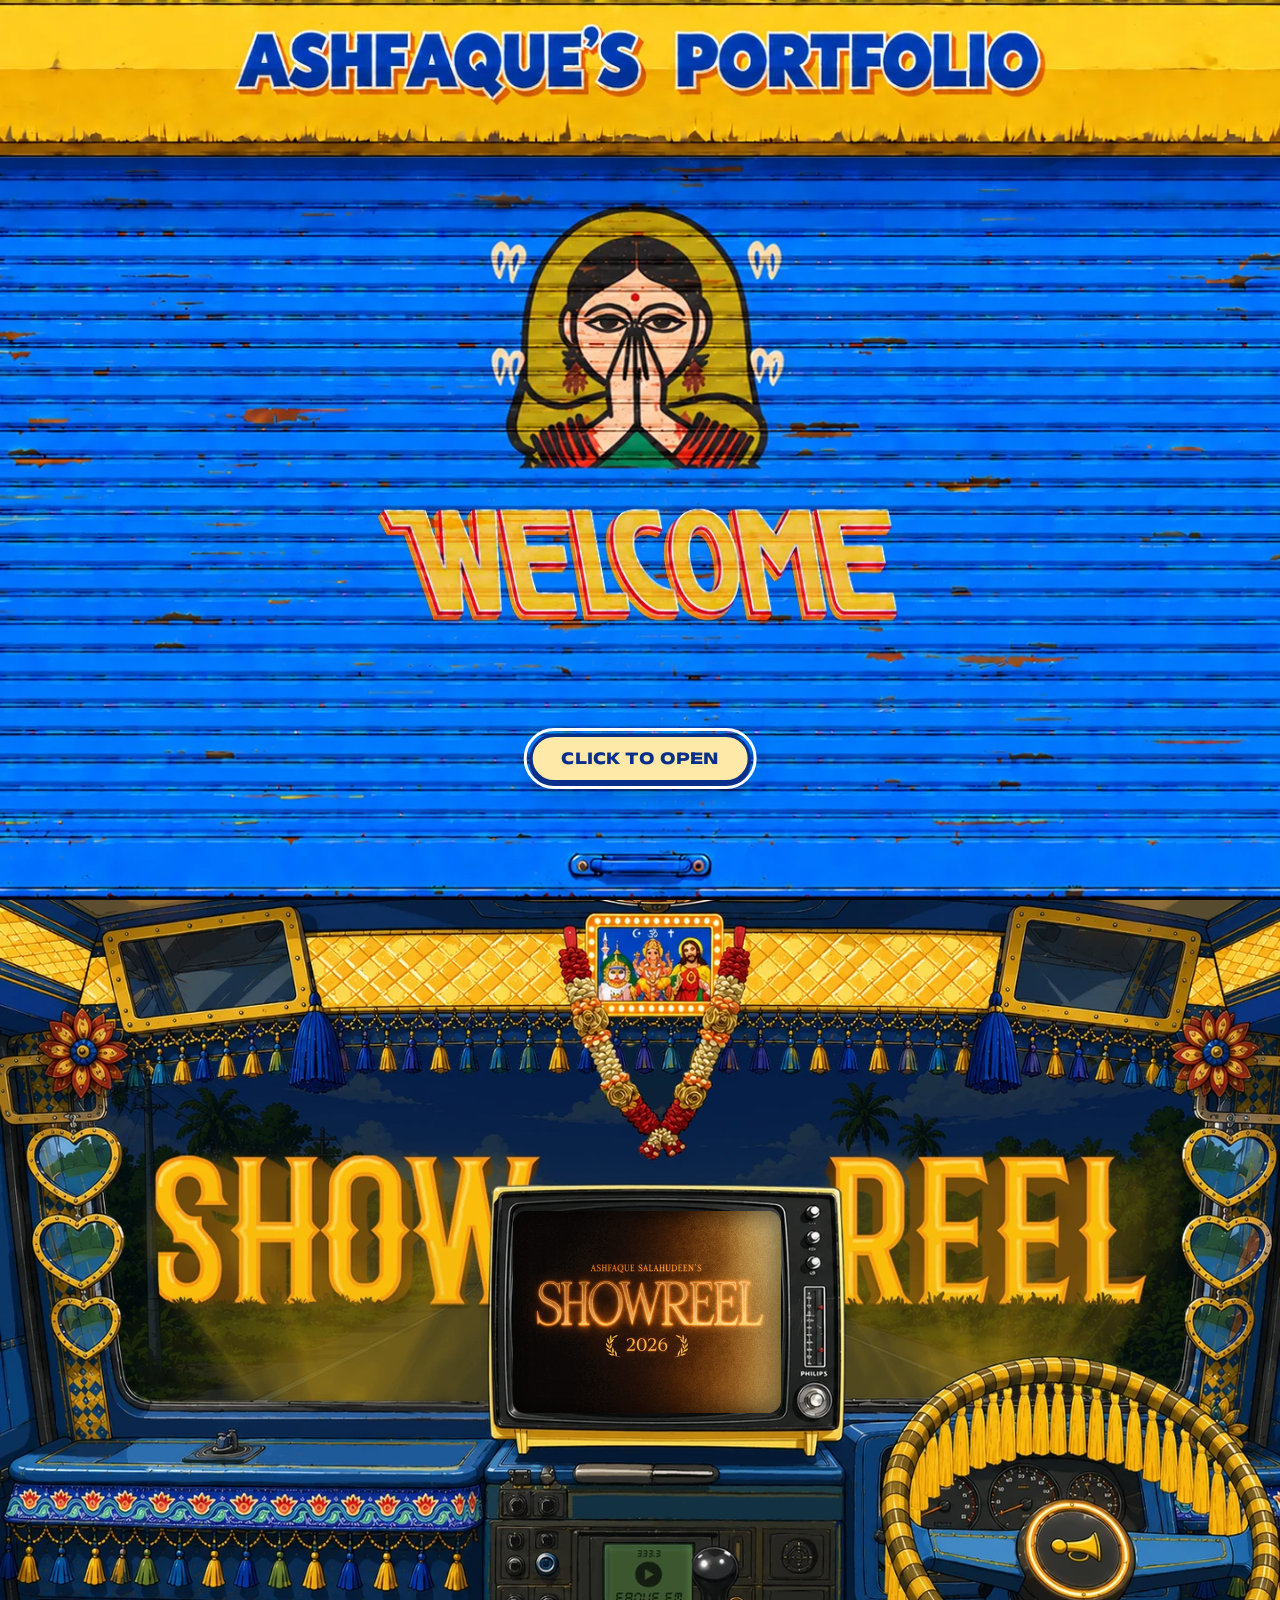
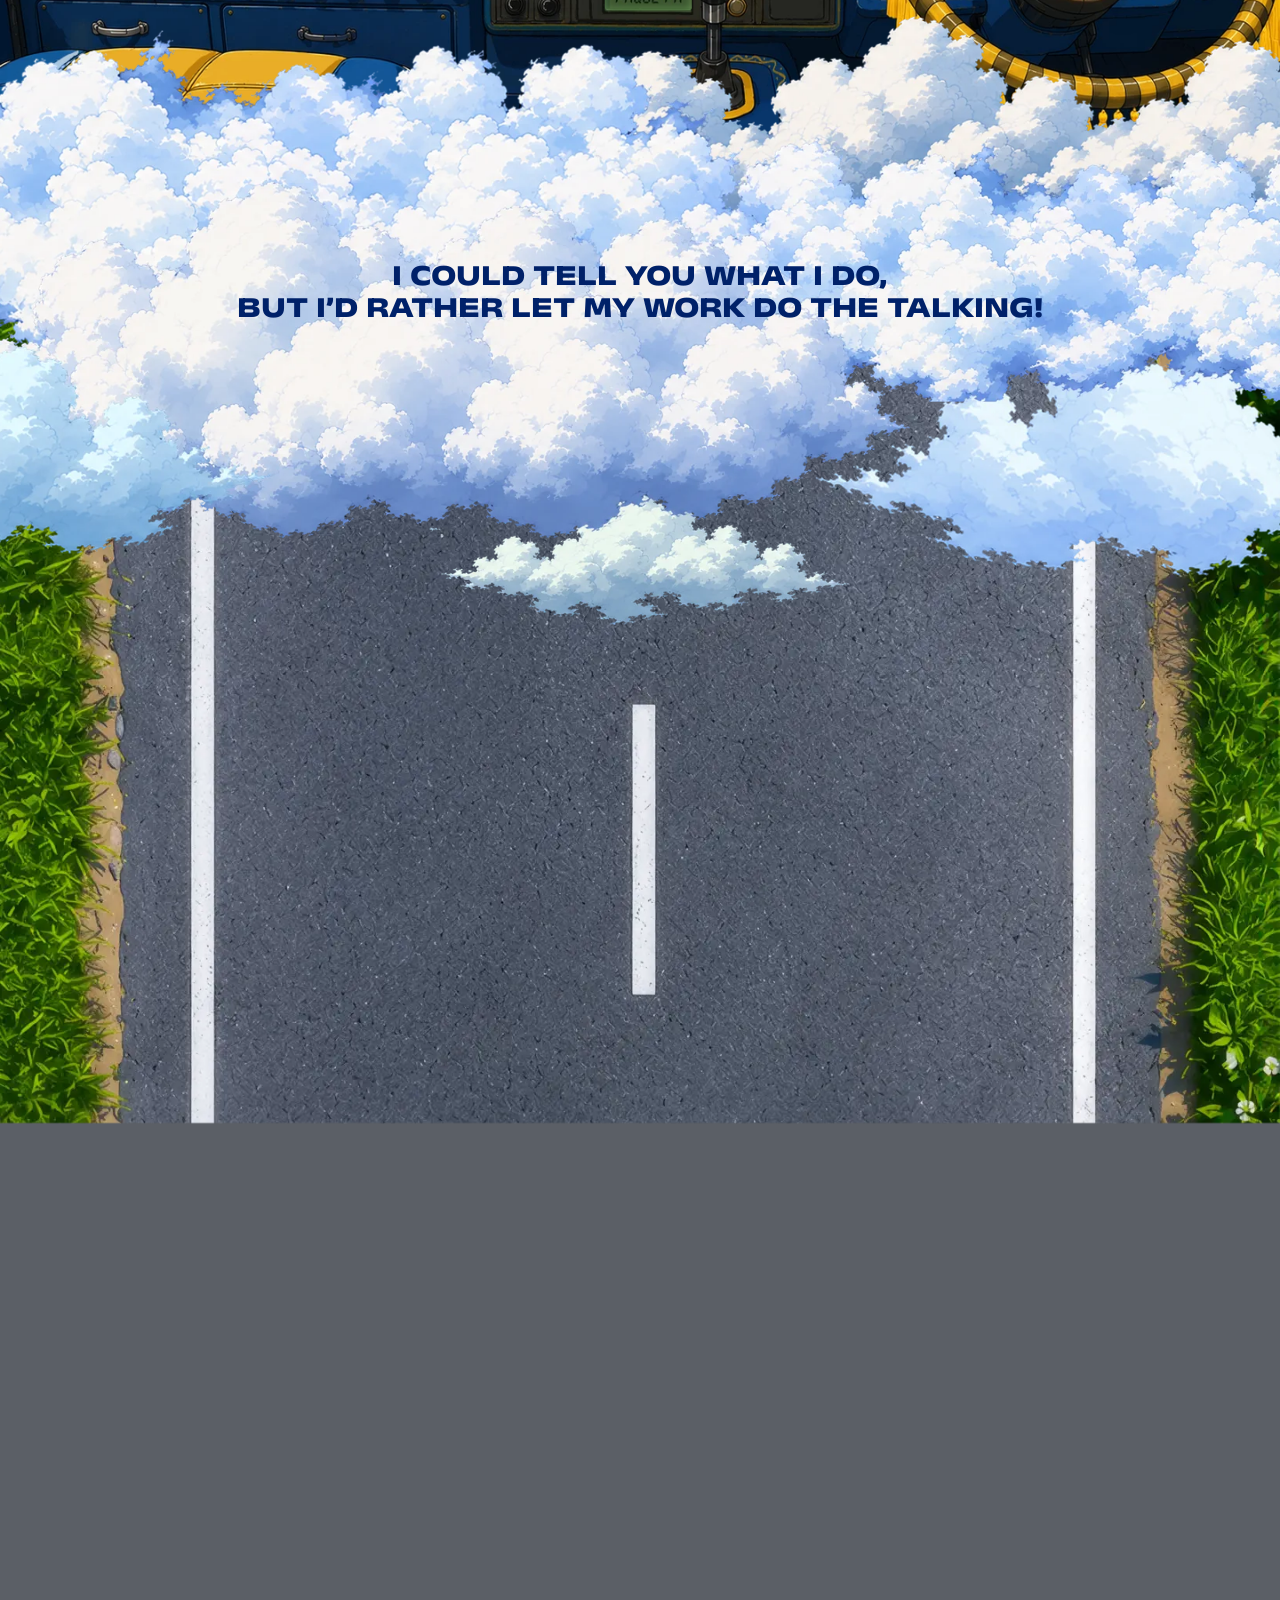
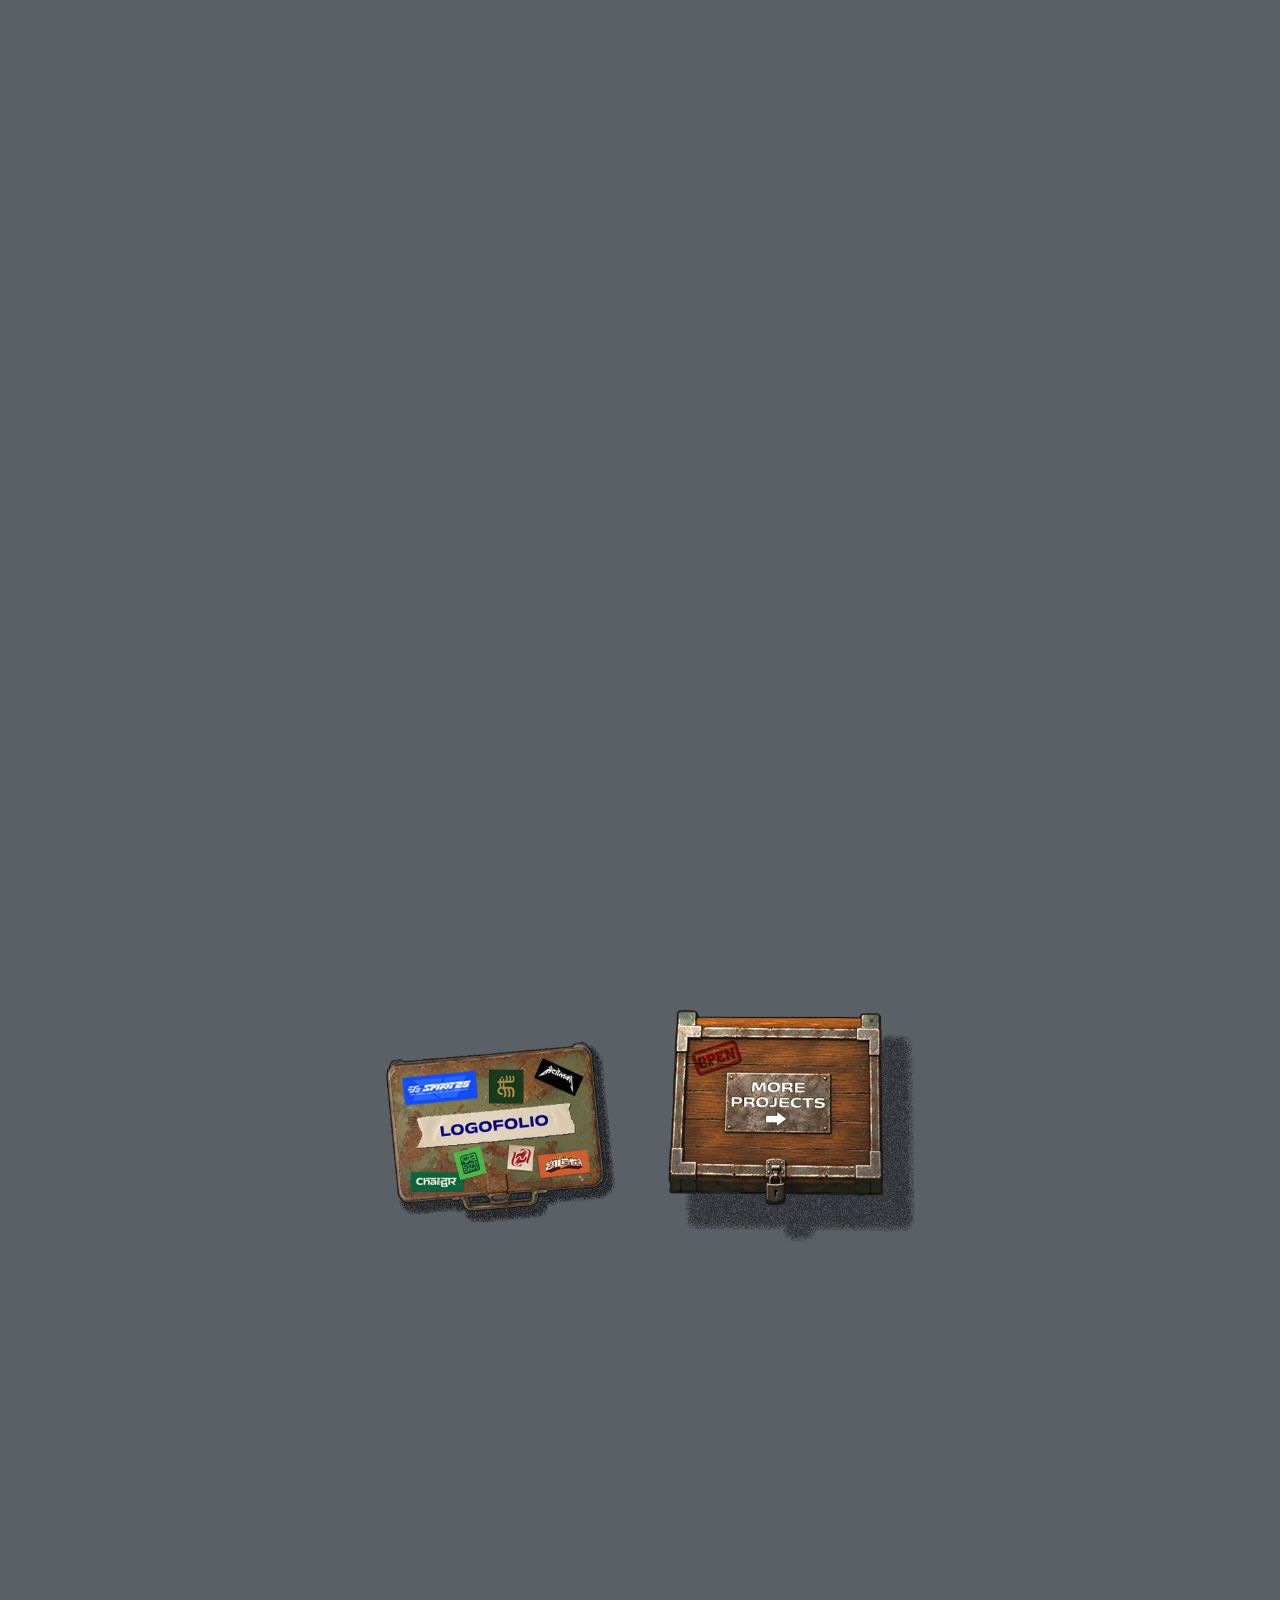
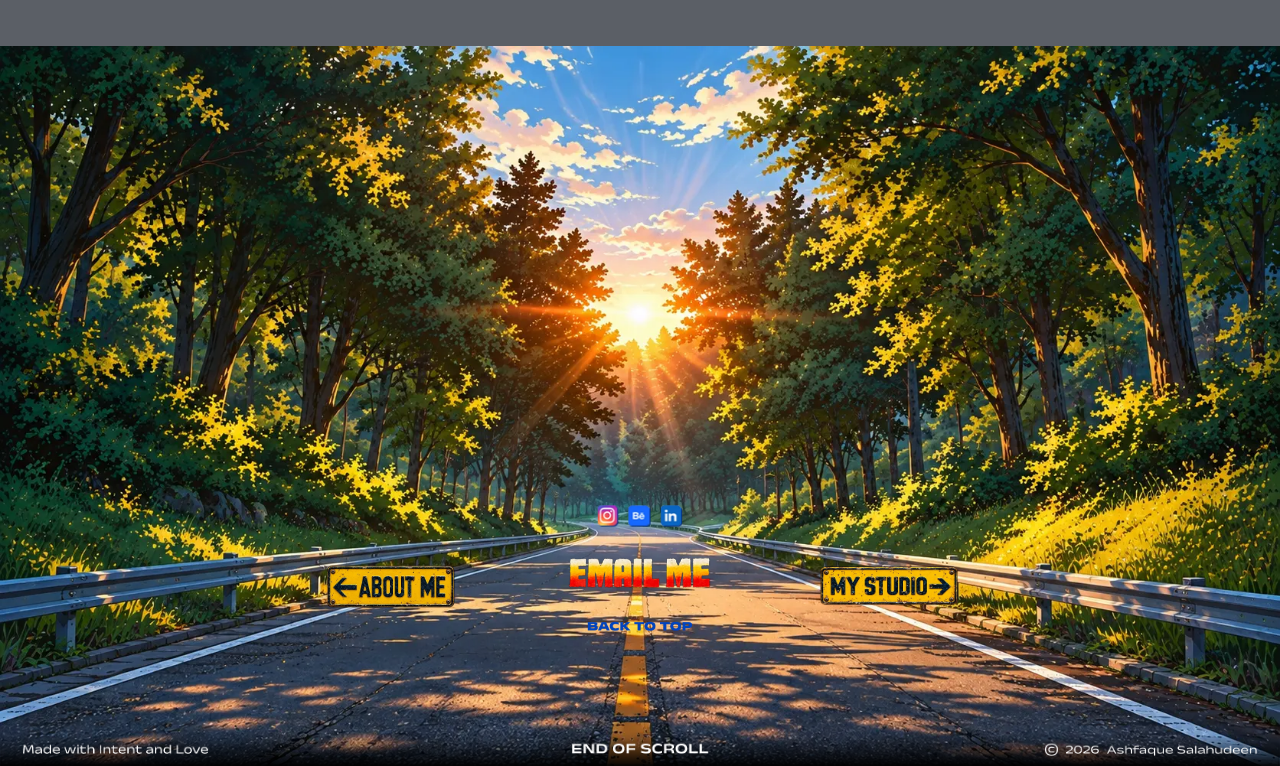
==== commit 4ad967a8: "Footer line in Anek Latin, number opens dialer on phones" ====
--- a/index.html
+++ b/index.html
@@ -250,6 +250,8 @@
           <a class="fi" href="https://www.instagram.com/faque.it/" target="_blank" rel="noopener" style="--x:449.7;--y:354;--w:29.8" aria-label="Instagram"><img fetchpriority="low" src="assets/footer/insta.webp" alt=""><img fetchpriority="low" class="h" src="assets/footer/insta-hover.webp" alt=""></a>
           <a class="fi" href="https://www.behance.net/ashfaqusalahud" target="_blank" rel="noopener" style="--x:488.8;--y:354;--w:30.9" aria-label="Behance"><img fetchpriority="low" src="assets/footer/behance.webp" alt=""><img fetchpriority="low" class="h" src="assets/footer/behance-hover.webp" alt=""></a>
           <a class="fi" href="https://www.linkedin.com/in/ashfaquesalahudeen" target="_blank" rel="noopener" style="--x:529;--y:354;--w:29.8" aria-label="LinkedIn"><img fetchpriority="low" src="assets/footer/linkedin.webp" alt=""><img fetchpriority="low" class="h" src="assets/footer/linkedin-hover.webp" alt=""></a>
+          <button class="fc" type="button" data-copy="9496625822" data-tel="+919496625822" data-done="Number copied" style="--x:115.4;--y:350.1;--w:226.8;--h:32.1" aria-label="Copy phone number 9496625822"></button>
+          <button class="fc" type="button" data-copy="ashfaquesalahudeen333@gmail.com" data-done="Email copied" style="--x:670;--y:350.1;--w:222.9;--h:32.1" aria-label="Copy email address ashfaquesalahudeen333@gmail.com"></button>
           <a class="fi" href="mailto:ashfaquesalahudeen333@gmail.com" style="--x:407.5;--y:419.9;--w:192.4" aria-label="Email me"><img fetchpriority="low" src="assets/footer/email.webp" alt=""><img fetchpriority="low" class="h" src="assets/footer/email-hover.webp" alt=""></a>
           <a class="fs" href="about.html" style="--x:110;--y:424;--w:165" aria-label="About me"><img fetchpriority="low" src="assets/footer/sign-about.webp" alt=""></a>
           <a class="fs" href="studio.html" style="--x:727;--y:424;--w:176;--hh:64" aria-label="My studio"><img fetchpriority="low" src="assets/footer/sign-studio.webp" alt=""></a>
@@ -259,7 +261,7 @@
     </footer>
     <div class="endbar" aria-label="End of page">
   <img fetchpriority="low" class="endbar__shade" src="assets/end/shade.webp" alt="" aria-hidden="true" width="2880" height="78">
-  <img fetchpriority="low" class="endbar__l" src="assets/end/made-with-intent.webp" alt="Made with intent. Love follows my brother!" width="664" height="24">
+  <img fetchpriority="low" class="endbar__l" src="assets/end/made-with-intent-love.webp" alt="Made with Intent and Love" width="411" height="24">
   <img fetchpriority="low" class="endbar__c" src="assets/end/end-of-scroll.webp" alt="End of scroll" width="294" height="23">
   <span class="endbar__r"><img fetchpriority="low" src="assets/end/copy.webp" alt="©" width="29" height="27"><img fetchpriority="low" src="assets/end/year.webp" alt="2026" width="75" height="19"><img fetchpriority="low" src="assets/end/name.webp" alt="Ashfaque Salahudeen" width="337" height="24"></span>
 </div>
--- a/css/style.css
+++ b/css/style.css
@@ -419,16 +419,21 @@
   transform-origin: 50% 100%; translate: 0 0; scale: var(--fk, .9); }   /* a little smaller and lower; js/main.js shrinks it further on short screens so the whole back shows at once */
 .foot__truck > img { width: 100%; height: 100%; }
 .fi { position: absolute; left: calc(var(--x) * var(--pu)); top: calc(var(--y) * var(--pu)); width: calc(var(--w) * var(--pu)); display: block; }
-.fi img { width: 100%; height: auto; transition: opacity .15s; }
-.fi .h { position: absolute; inset: 0; opacity: 0; transition: opacity .15s; }
+.fi img { width: 100%; height: auto; }
+.fi .h { position: absolute; inset: 0; opacity: 0; }   /* instant swap: a fade here made the browser redraw the whole truck soft for a moment */
 .fi:hover .h, .fi:focus-visible .h { opacity: 1; }
 .fi:hover > img:not(.h), .fi:focus-visible > img:not(.h) { opacity: 0; }   /* the resting artwork must not show through behind the hover artwork */
 .fi:hover, .fi:focus-visible { outline: none; }
 /* ABOUT ME / MY STUDIO signs over the two grilles on the truck's back: grow a little on hover, settle back to normal size while pressed */
-.fs { position: absolute; left: calc(var(--x) * var(--pu)); top: calc(var(--y) * var(--pu)); width: calc(var(--w) * var(--pu)); display: block; transition: transform .18s cubic-bezier(.2,.8,.2,1); -webkit-tap-highlight-color: transparent; }
+.fs { --a: .3963; position: absolute; left: calc(var(--x) * var(--pu)); top: calc(var(--y) * var(--pu)); width: calc(var(--w) * var(--pu)); display: block; transition: left .18s cubic-bezier(.2,.8,.2,1), top .18s cubic-bezier(.2,.8,.2,1), width .18s cubic-bezier(.2,.8,.2,1); -webkit-tap-highlight-color: transparent; }
 .fs img { display: block; width: 100%; height: auto; }
-.fs:hover, .fs:focus-visible { transform: scale(1.07); outline: none; }
-.fs:active { transform: scale(1); transition-duration: .08s; }
+/* grows 7% about its centre by size, not transform: a transform animation made the whole truck blur for a moment */
+.fs:hover, .fs:focus-visible { left: calc((var(--x) - var(--w) * .035) * var(--pu)); top: calc((var(--y) - var(--w) * var(--a) * .035) * var(--pu)); width: calc(var(--w) * 1.07 * var(--pu)); outline: none; }
+.fs:active { left: calc(var(--x) * var(--pu)); top: calc(var(--y) * var(--pu)); width: calc(var(--w) * var(--pu)); transition-duration: .08s; }
+/* phone number + email plates: click copies them. Hover is an instant outline (no fades/transforms, so the truck never blurs) */
+.fc { position: absolute; left: calc(var(--x) * var(--pu)); top: calc(var(--y) * var(--pu)); width: calc(var(--w) * var(--pu)); height: calc(var(--h) * var(--pu)); padding: 0; margin: 0; border: 0; background: none; border-radius: calc(7 * var(--pu)); cursor: copy; -webkit-tap-highlight-color: transparent; }
+.fc:hover, .fc:focus-visible { outline: none; box-shadow: 0 0 0 calc(2 * var(--pu)) #fff6d8, 0 0 calc(12 * var(--pu)) calc(2 * var(--pu)) rgba(255, 214, 90, .85); }
+.fc__tip { position: absolute; left: 50%; bottom: calc(100% + 8 * var(--pu)); translate: -50% 0; padding: calc(5 * var(--pu)) calc(11 * var(--pu)); border-radius: 999px; background: #10204d; color: #ffd84a; font: 700 max(11px, calc(13 * var(--pu)))/1.2 system-ui, -apple-system, "Segoe UI", Roboto, sans-serif; letter-spacing: .02em; white-space: nowrap; pointer-events: none; box-shadow: 0 2px 8px rgba(0,0,0,.35); }
 
 /* showreel dialog */
 .reel { border: 0; padding: 0; background: #000; width: min(92vw, 1100px); aspect-ratio: 16/9; overflow: visible; }
@@ -622,7 +627,8 @@
 /* ---- projects nav link lands on the PROJECTS board ---- */
 .board-anchor { position: absolute; left: 0; width: 100%; top: calc(780 * var(--pu)); height: calc(420 * var(--pu)); pointer-events: none; scroll-margin-top: calc(var(--nav-h) + 12px); }
 
-.fs[style*="--hh"] img { height: calc(var(--hh) * var(--pu)); }   /* studio plate stretched a little so it fills its frame and hides the grill */
+.fs[style*="--hh"] { --a: calc(var(--hh) / var(--w)); }
+.fs[style*="--hh"] img { aspect-ratio: var(--w) / var(--hh); height: auto; }   /* studio plate stretched a little so it fills its frame and hides the grill */
 
 /* about: roadside board. "Stop name: About me" until the truck has driven over it, then the contact board with the social buttons */
 .cboard { position: absolute; z-index: 0; left: 50%; bottom: 29svh; width: min(34vw, 52svh); translate: -50% 0; container-type: inline-size; pointer-events: none; filter: drop-shadow(0 1.2cqw 1.2cqw rgba(0,0,0,.28)); }
@@ -681,7 +687,7 @@
 .endbar--page { margin-top: 0; height: calc(58 * var(--pu)); background: #ecd9b6; }
 .endbar__shade { position: absolute; inset: 0; width: 100%; height: 100%; object-fit: fill; mix-blend-mode: multiply; pointer-events: none; }
 .endbar > img:not(.endbar__shade), .endbar__r { position: relative; }
-.endbar__l { width: calc(336.5 * var(--pu)); height: auto; }
+.endbar__l { width: calc(208.3 * var(--pu)); height: auto; }   /* 411px image at the same letter size as before */
 .endbar__c { position: absolute !important; left: 50%; top: 50%; translate: -50% -50%; width: calc(152.5 * var(--pu)); height: auto; }
 /* all three groups sit on one baseline (the line under the capitals of END OF SCROLL).
    The right group is top-aligned so ©, 2026 and the name share one cap line; the © is a touch taller, so it's nudged up to centre on the caps */
@@ -694,7 +700,7 @@
   .endbar, .endbar--page { height: auto; flex-direction: column; gap: 10px; padding: 16px 12px 18px; margin-top: 0; background: #0e2a12; }
   .journey > .endbar { margin-top: 0; }
   .endbar__shade { display: none; }
-  .endbar__l { width: min(336px, 92vw); } .endbar__c { position: relative !important; left: auto; top: auto; translate: none; width: 152px; }
+  .endbar__l { width: min(208px, 92vw); } .endbar__c { position: relative !important; left: auto; top: auto; translate: none; width: 152px; }
   .endbar__r img:nth-child(1) { width: 15px; } .endbar__r img:nth-child(2) { width: 38px; } .endbar__r img:nth-child(3) { width: 168px; } .endbar__r { gap: 9px; }
   .endbar__l, .endbar__r { translate: none; } .endbar__r img:nth-child(1) { margin-top: -2.3px; }
 }
@@ -934,6 +940,7 @@
   .bumper img { top: calc(var(--vw, 100vw) * -23 / 2880); height: calc(var(--vw, 100vw) * 242 / 2880); }
   /* projects: zoomed in so the road and the truck fill the screen (the grass verges go off the sides) */
   .drive { --pu: calc(var(--vw, 100vw) / 1060); }
+  .clouds { top: calc(-180 * var(--pu)); }   /* phones: clouds sit a little lower so the FM screen on the dashboard stays clear (still covers the cab's bottom edge) */
   .clouds__txt { left: 50%; width: calc(var(--vw, 100vw) * .92); translate: -50% 0; }
   /* footer: zoomed in a little so the truck's back is bigger, still all on screen */
   .foot { --pu: calc(var(--vw, 100vw) / 980); }
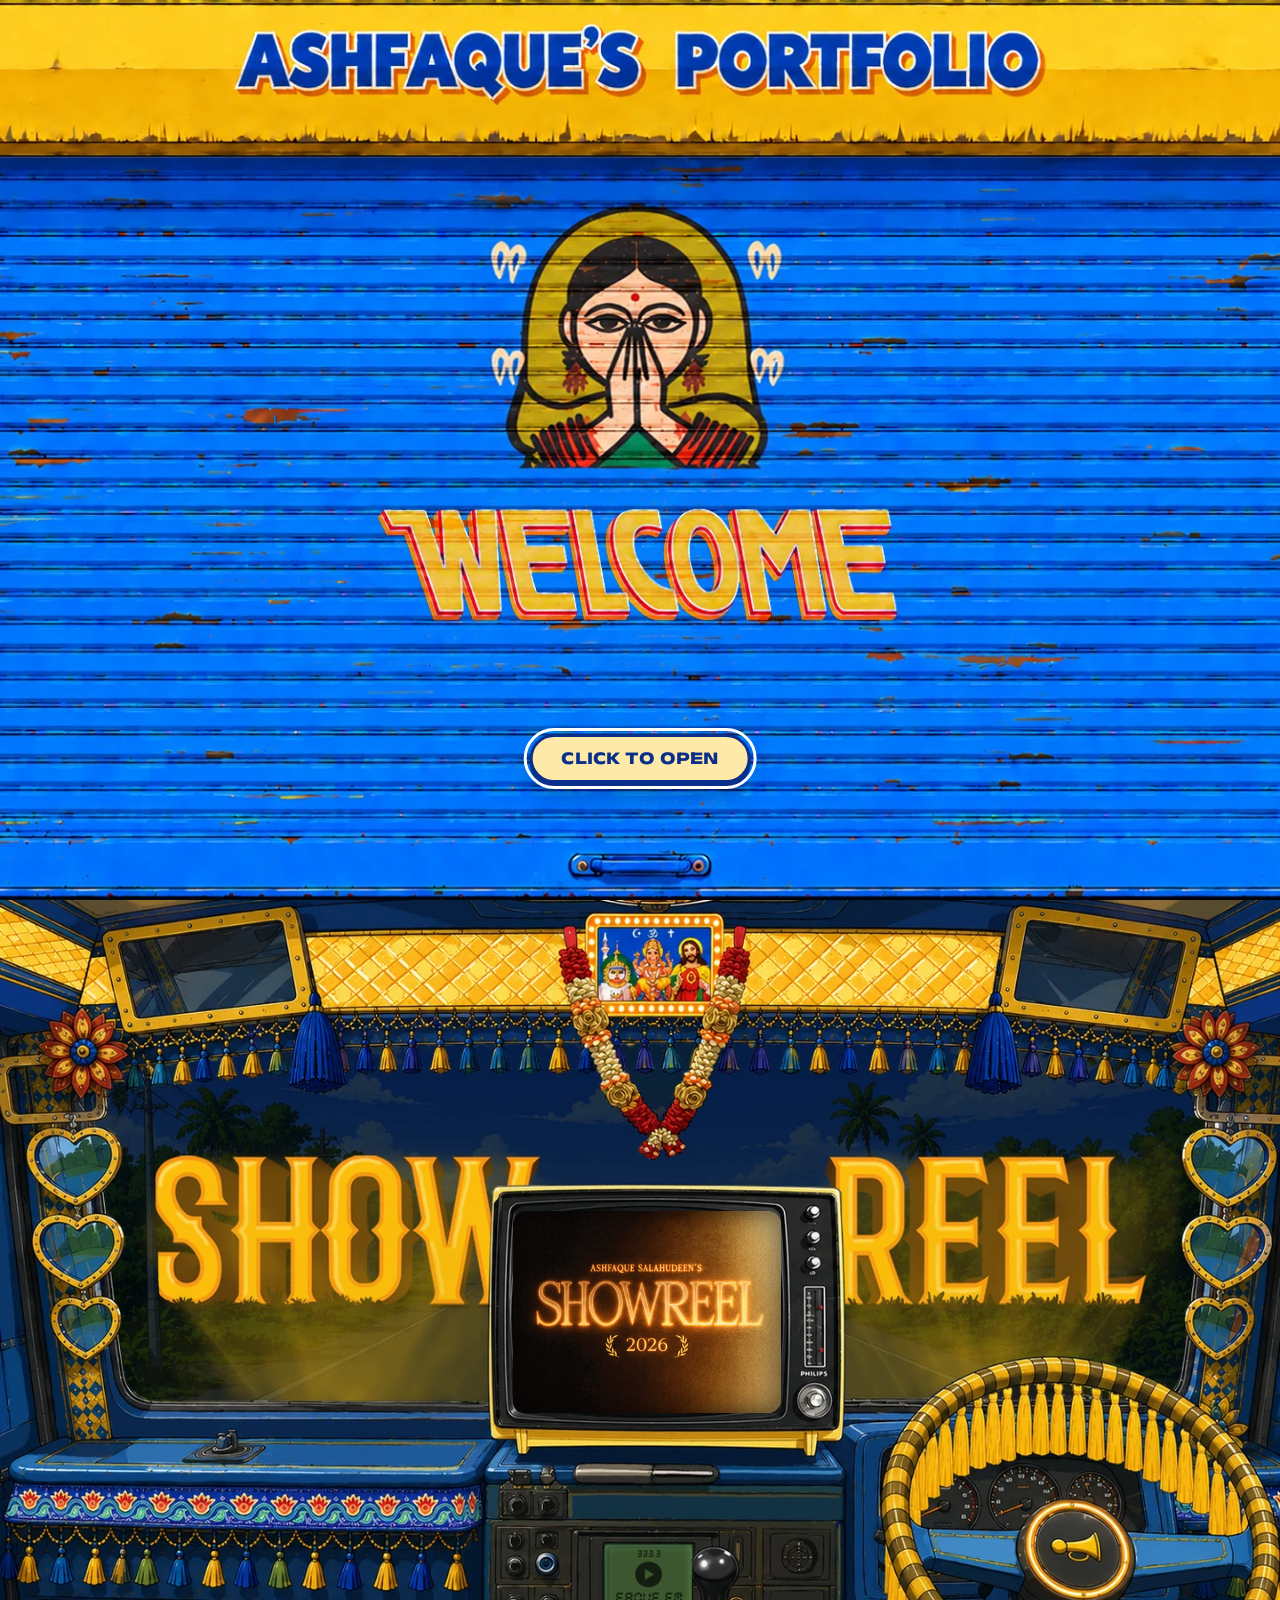
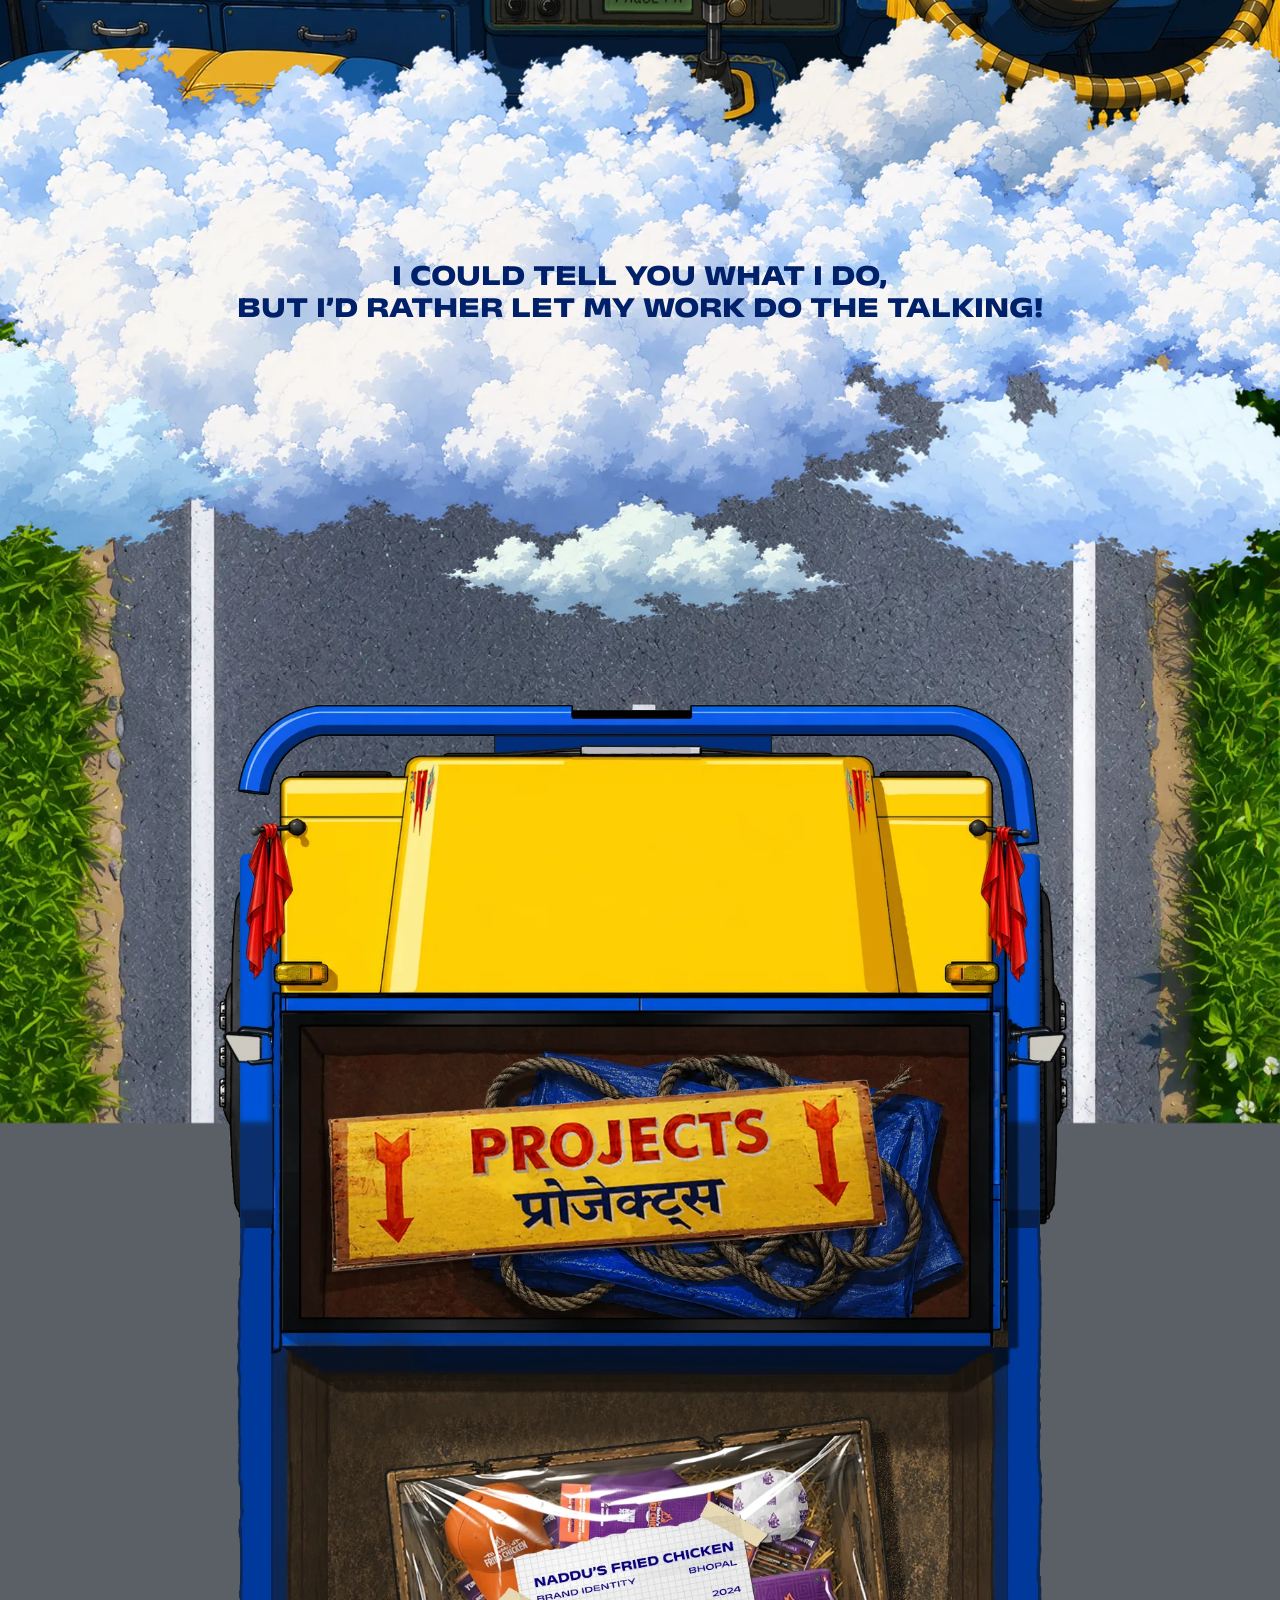
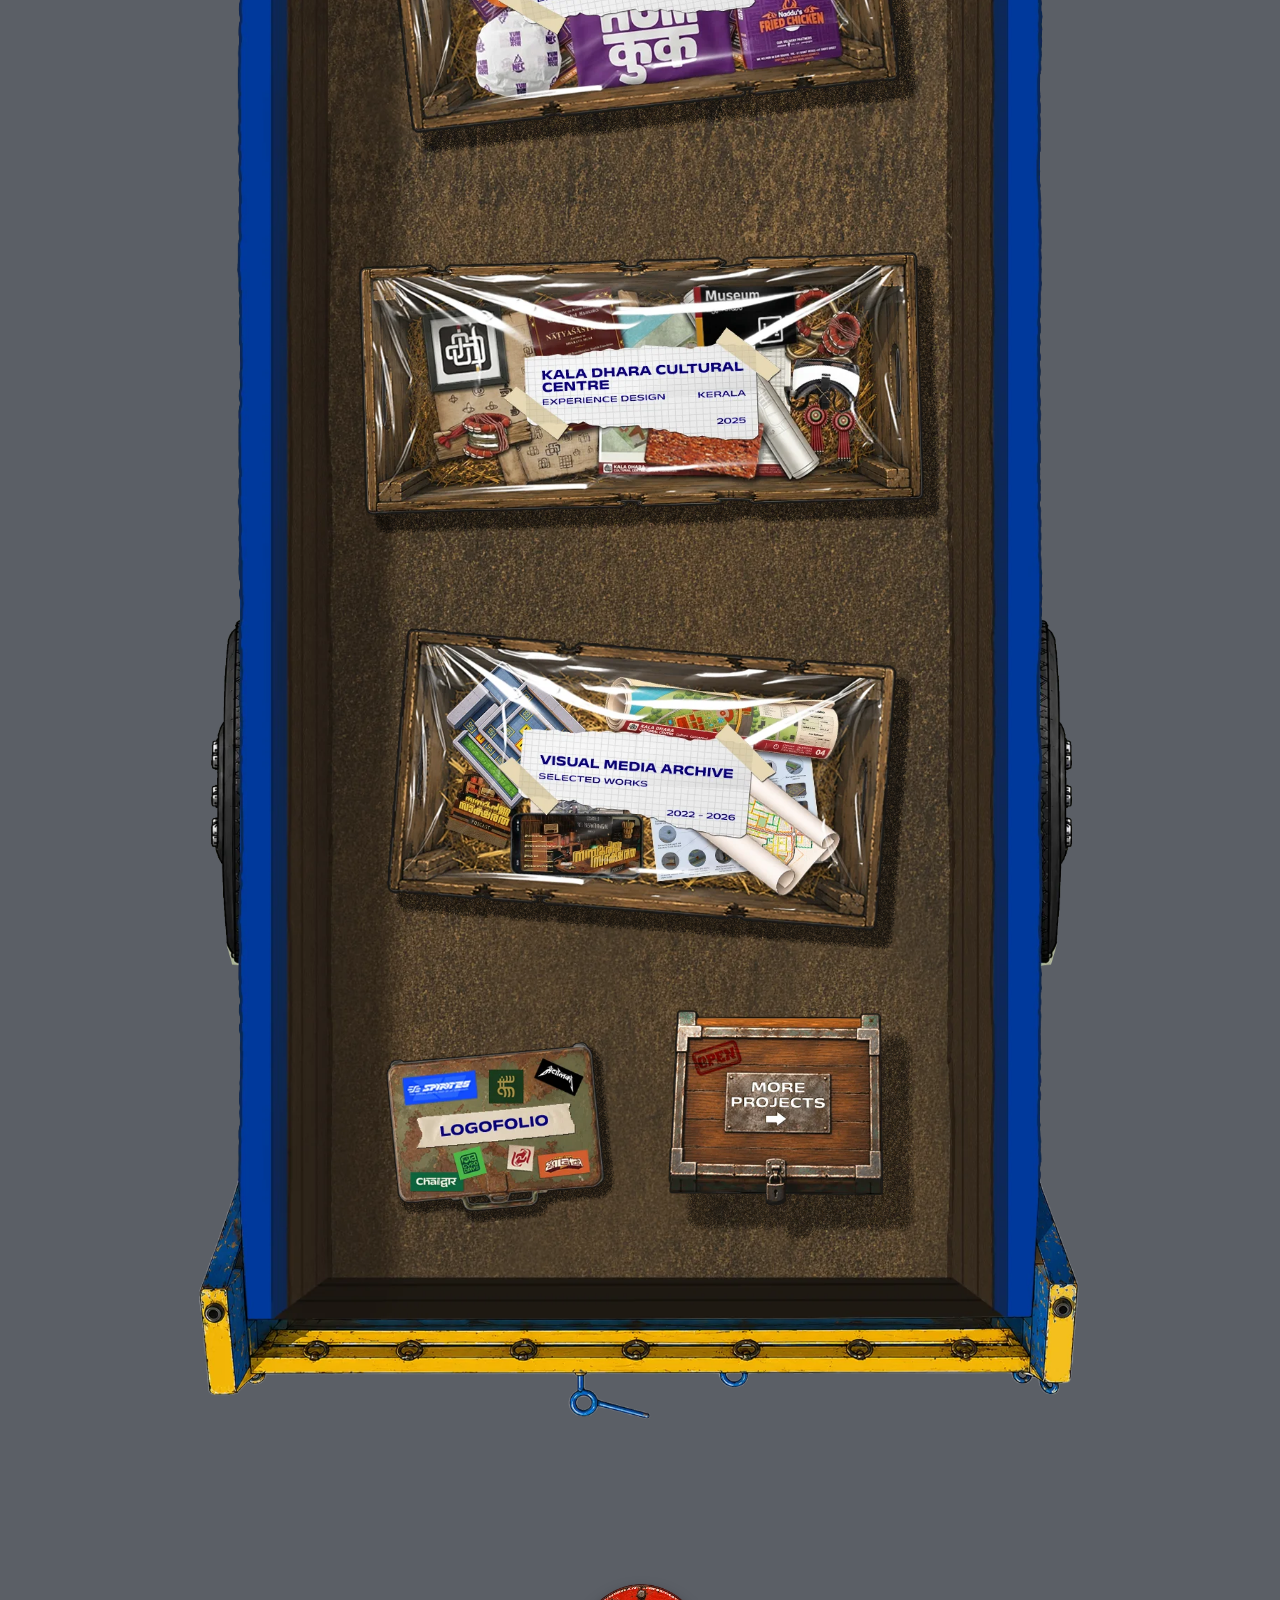
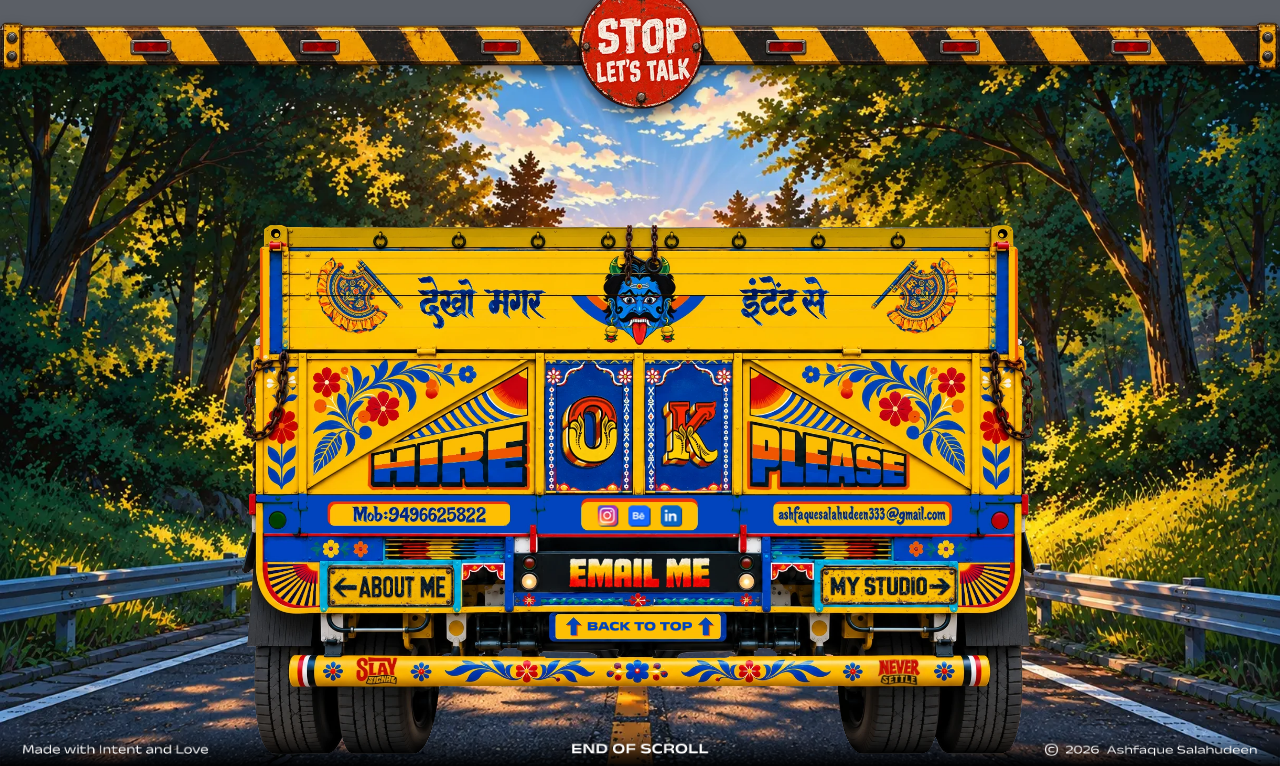
==== commit 20ea7fcf: "Plates: lettering zoom on hover, Anek tooltip, pointer cursor" ====
--- a/index.html
+++ b/index.html
@@ -26,7 +26,7 @@
   <link rel="icon" type="image/png" sizes="32x32" href="assets/icons/favicon-32.png">
   <link rel="icon" type="image/png" sizes="192x192" href="assets/icons/icon-192.png">
   <link rel="apple-touch-icon" href="assets/icons/apple-touch-icon.png">
-<link rel="preconnect" href="https://fonts.googleapis.com"><link rel="preconnect" href="https://fonts.gstatic.com" crossorigin><link rel="stylesheet" href="https://fonts.googleapis.com/css2?family=Anek+Latin:wdth,wght@75..125,500..800&display=swap">
+<link rel="preconnect" href="https://fonts.googleapis.com"><link rel="preconnect" href="https://fonts.gstatic.com" crossorigin><link rel="stylesheet" href="https://fonts.googleapis.com/css2?family=Anek+Latin:wdth,wght@75..125,400..800&display=swap">
 </head>
 <body>
 
@@ -250,8 +250,8 @@
           <a class="fi" href="https://www.instagram.com/faque.it/" target="_blank" rel="noopener" style="--x:449.7;--y:354;--w:29.8" aria-label="Instagram"><img fetchpriority="low" src="assets/footer/insta.webp" alt=""><img fetchpriority="low" class="h" src="assets/footer/insta-hover.webp" alt=""></a>
           <a class="fi" href="https://www.behance.net/ashfaqusalahud" target="_blank" rel="noopener" style="--x:488.8;--y:354;--w:30.9" aria-label="Behance"><img fetchpriority="low" src="assets/footer/behance.webp" alt=""><img fetchpriority="low" class="h" src="assets/footer/behance-hover.webp" alt=""></a>
           <a class="fi" href="https://www.linkedin.com/in/ashfaquesalahudeen" target="_blank" rel="noopener" style="--x:529;--y:354;--w:29.8" aria-label="LinkedIn"><img fetchpriority="low" src="assets/footer/linkedin.webp" alt=""><img fetchpriority="low" class="h" src="assets/footer/linkedin-hover.webp" alt=""></a>
-          <button class="fc" type="button" data-copy="9496625822" data-tel="+919496625822" data-done="Number copied" style="--x:115.4;--y:350.1;--w:226.8;--h:32.1" aria-label="Copy phone number 9496625822"></button>
-          <button class="fc" type="button" data-copy="ashfaquesalahudeen333@gmail.com" data-done="Email copied" style="--x:670;--y:350.1;--w:222.9;--h:32.1" aria-label="Copy email address ashfaquesalahudeen333@gmail.com"></button>
+          <button class="fc" type="button" data-copy="9496625822" data-tel="+919496625822" data-done="Number copied" style="--x:110.14;--y:347.47;--w:237.98;--h:39.99;--tl:4.132%;--tt:14.754%;--tw:91.736%;--th:72.131%;--z:1.07" aria-label="Copy phone number 9496625822"><img class="fc__plate" src="assets/footer/plate-phone.webp" alt="" loading="lazy" decoding="async"><img class="fc__txt" src="assets/footer/plate-phone-text.webp" alt="" loading="lazy" decoding="async"></button>
+          <button class="fc" type="button" data-copy="ashfaquesalahudeen333@gmail.com" data-done="Email copied" style="--x:664.78;--y:347.47;--w:231.43;--h:39.99;--tl:4.249%;--tt:14.754%;--tw:92.068%;--th:72.131%;--z:1.04" aria-label="Copy email address ashfaquesalahudeen333@gmail.com"><img class="fc__plate" src="assets/footer/plate-email.webp" alt="" loading="lazy" decoding="async"><img class="fc__txt" src="assets/footer/plate-email-text.webp" alt="" loading="lazy" decoding="async"></button>
           <a class="fi" href="mailto:ashfaquesalahudeen333@gmail.com" style="--x:407.5;--y:419.9;--w:192.4" aria-label="Email me"><img fetchpriority="low" src="assets/footer/email.webp" alt=""><img fetchpriority="low" class="h" src="assets/footer/email-hover.webp" alt=""></a>
           <a class="fs" href="about.html" style="--x:110;--y:424;--w:165" aria-label="About me"><img fetchpriority="low" src="assets/footer/sign-about.webp" alt=""></a>
           <a class="fs" href="studio.html" style="--x:727;--y:424;--w:176;--hh:64" aria-label="My studio"><img fetchpriority="low" src="assets/footer/sign-studio.webp" alt=""></a>
--- a/css/style.css
+++ b/css/style.css
@@ -430,10 +430,14 @@
 /* grows 7% about its centre by size, not transform: a transform animation made the whole truck blur for a moment */
 .fs:hover, .fs:focus-visible { left: calc((var(--x) - var(--w) * .035) * var(--pu)); top: calc((var(--y) - var(--w) * var(--a) * .035) * var(--pu)); width: calc(var(--w) * 1.07 * var(--pu)); outline: none; }
 .fs:active { left: calc(var(--x) * var(--pu)); top: calc(var(--y) * var(--pu)); width: calc(var(--w) * var(--pu)); transition-duration: .08s; }
-/* phone number + email plates: click copies them. Hover is an instant outline (no fades/transforms, so the truck never blurs) */
-.fc { position: absolute; left: calc(var(--x) * var(--pu)); top: calc(var(--y) * var(--pu)); width: calc(var(--w) * var(--pu)); height: calc(var(--h) * var(--pu)); padding: 0; margin: 0; border: 0; background: none; border-radius: calc(7 * var(--pu)); cursor: copy; -webkit-tap-highlight-color: transparent; }
-.fc:hover, .fc:focus-visible { outline: none; box-shadow: 0 0 0 calc(2 * var(--pu)) #fff6d8, 0 0 calc(12 * var(--pu)) calc(2 * var(--pu)) rgba(255, 214, 90, .85); }
-.fc__tip { position: absolute; left: 50%; bottom: calc(100% + 8 * var(--pu)); translate: -50% 0; padding: calc(5 * var(--pu)) calc(11 * var(--pu)); border-radius: 999px; background: #10204d; color: #ffd84a; font: 700 max(11px, calc(13 * var(--pu)))/1.2 system-ui, -apple-system, "Segoe UI", Roboto, sans-serif; letter-spacing: .02em; white-space: nowrap; pointer-events: none; box-shadow: 0 2px 8px rgba(0,0,0,.35); }
+/* phone number + email plates: click copies them (phones: the number dials). On hover the hand-painted lettering
+   grows a little inside its tab — done with size, not transform, so the truck never blurs */
+.fc { position: absolute; left: calc(var(--x) * var(--pu)); top: calc(var(--y) * var(--pu)); width: calc(var(--w) * var(--pu)); height: calc(var(--h) * var(--pu)); padding: 0; margin: 0; border: 0; background: none; cursor: pointer; -webkit-tap-highlight-color: transparent; }
+.fc:focus-visible { outline: none; }
+.fc__plate { position: absolute; inset: 0; width: 100%; height: 100%; display: block; }
+.fc__txt { position: absolute; left: var(--tl); top: var(--tt); width: var(--tw); height: auto; display: block; max-width: none; transition: left .18s cubic-bezier(.2,.8,.2,1), top .18s cubic-bezier(.2,.8,.2,1), width .18s cubic-bezier(.2,.8,.2,1); }
+.fc:hover .fc__txt, .fc:focus-visible .fc__txt { left: calc(var(--tl) - var(--tw) * (var(--z) - 1) / 2); top: calc(var(--tt) - var(--th) * (var(--z) - 1) / 2); width: calc(var(--tw) * var(--z)); }
+.fc__tip { z-index: 2; position: absolute; left: 50%; bottom: calc(100% + 8 * var(--pu)); translate: -50% 0; padding: calc(5 * var(--pu)) calc(11 * var(--pu)); border-radius: 999px; background: #10204d; color: #ffd84a; font-family: "Anek Latin", system-ui, sans-serif; font-stretch: 125%; font-weight: 400; font-size: max(11px, calc(13 * var(--pu))); line-height: 1.2; white-space: nowrap; pointer-events: none; box-shadow: 0 2px 8px rgba(0,0,0,.35); }
 
 /* showreel dialog */
 .reel { border: 0; padding: 0; background: #000; width: min(92vw, 1100px); aspect-ratio: 16/9; overflow: visible; }
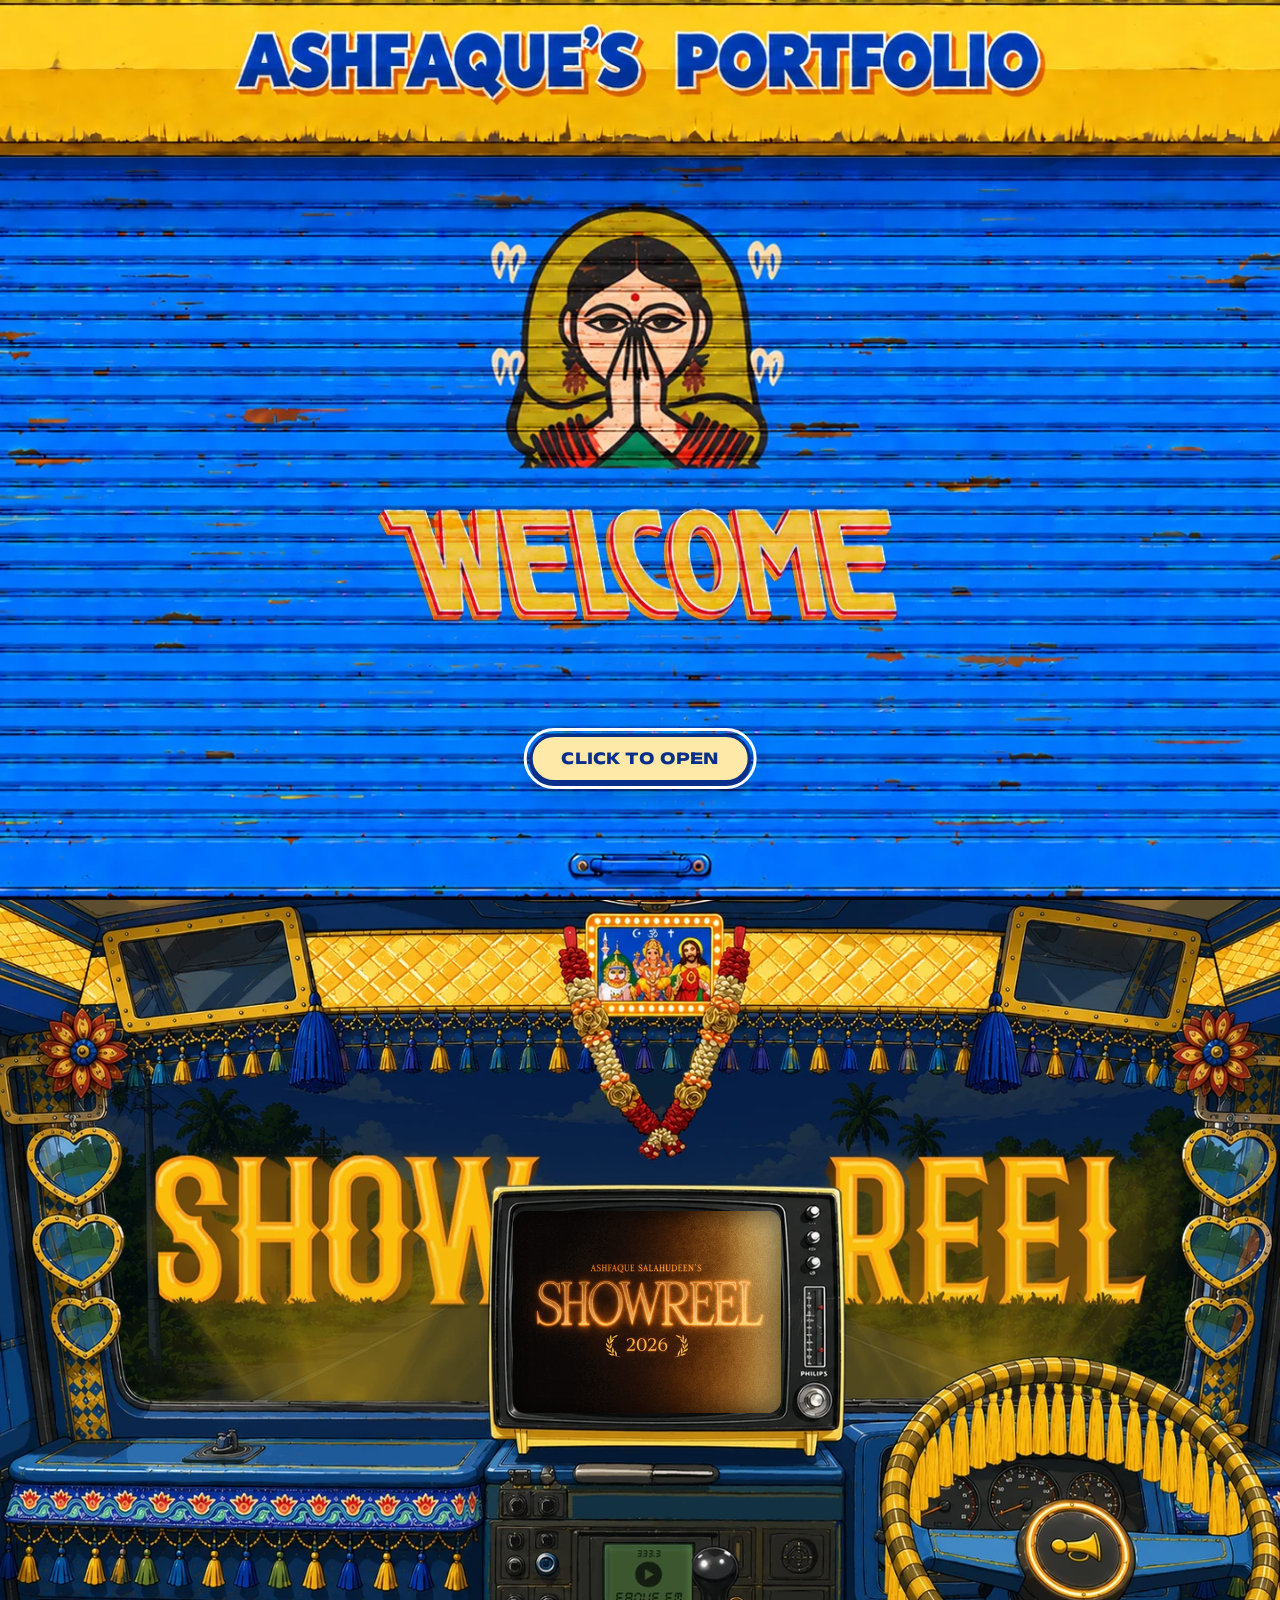
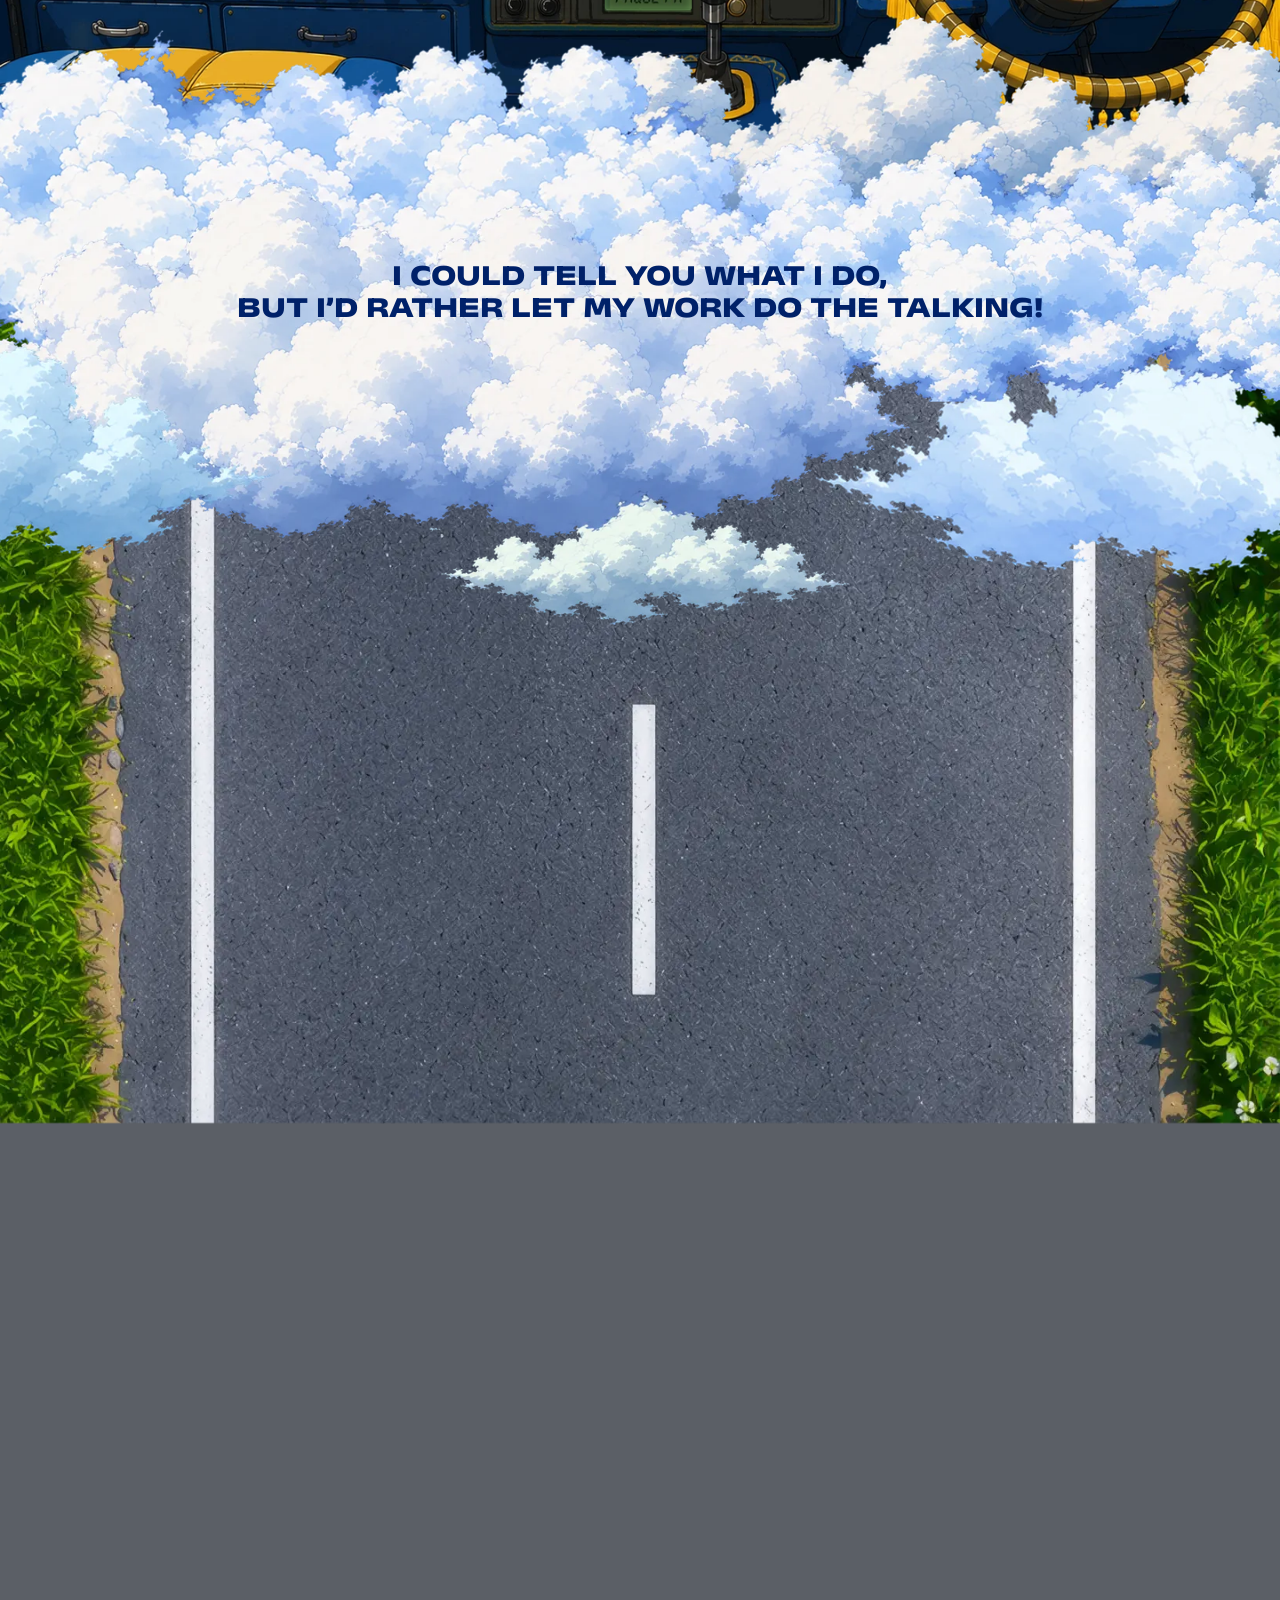
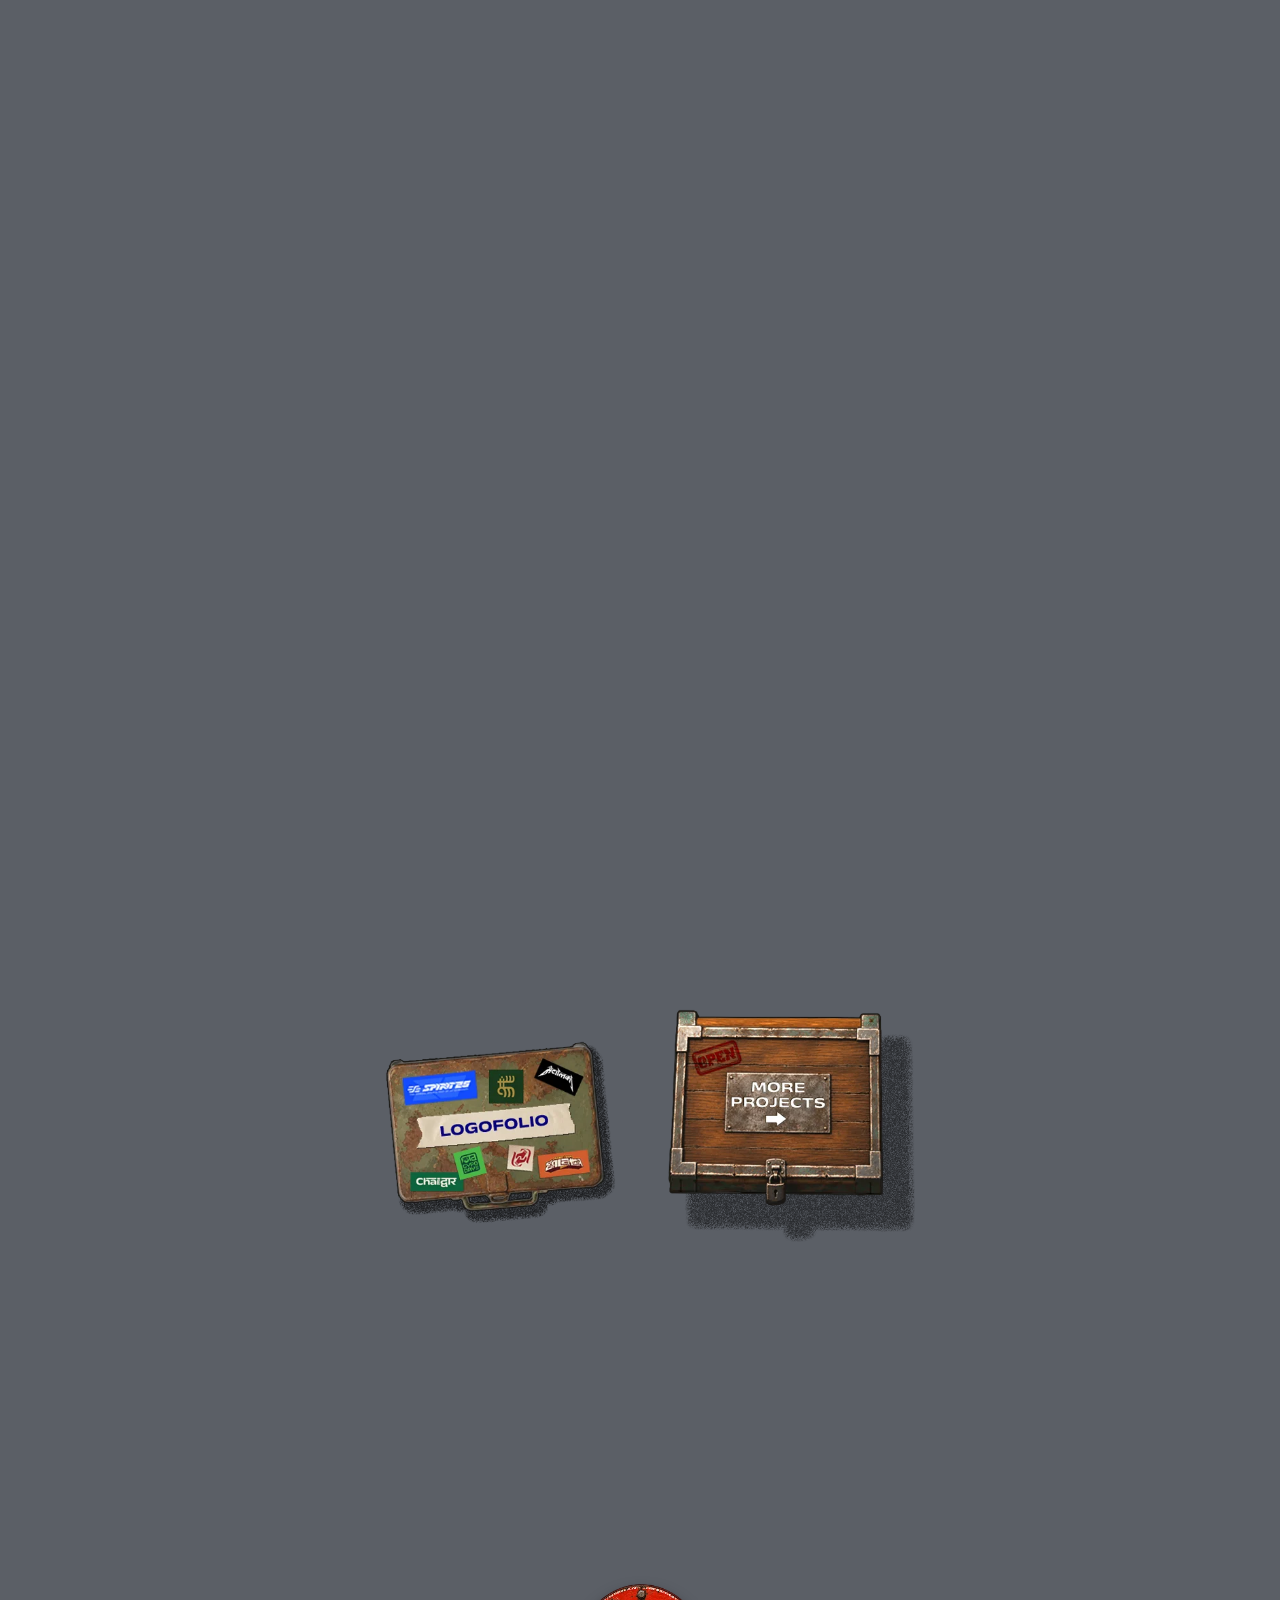
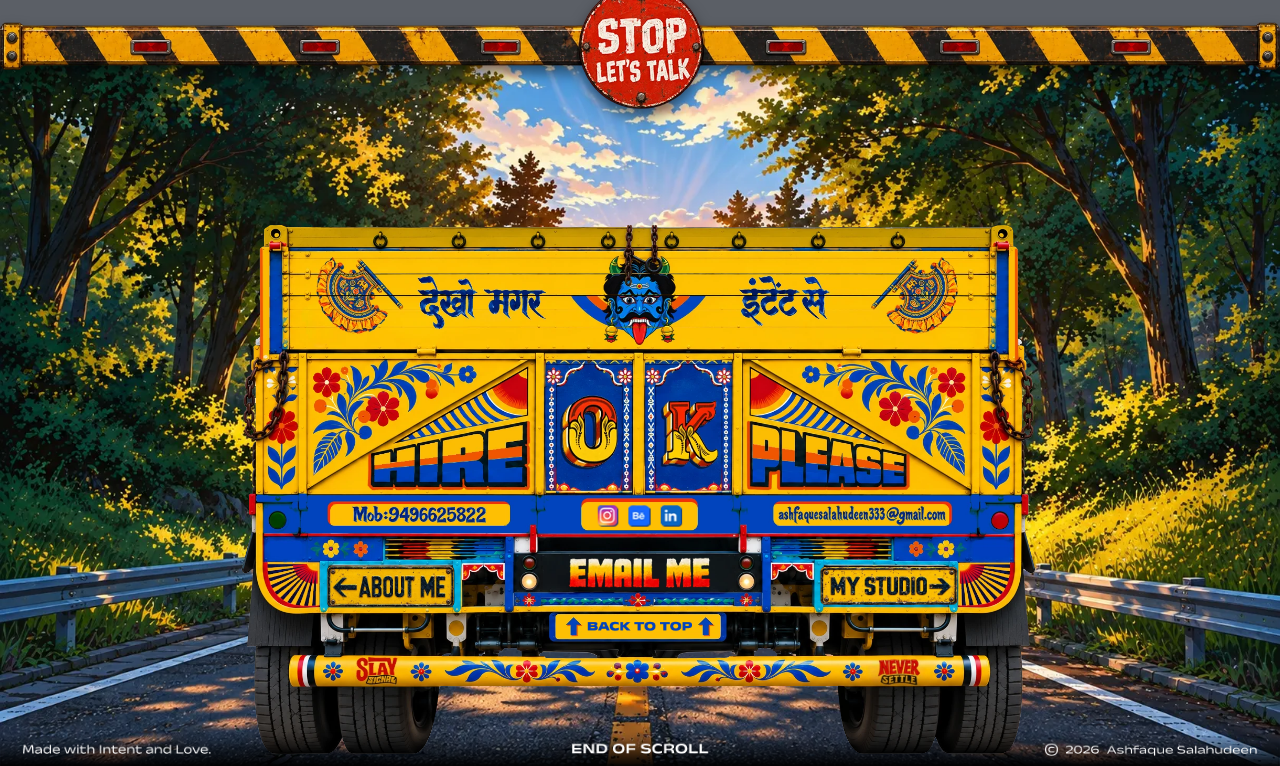
==== commit 61dea6d4: "Full stop on footer line" ====
--- a/index.html
+++ b/index.html
@@ -261,7 +261,7 @@
     </footer>
     <div class="endbar" aria-label="End of page">
   <img fetchpriority="low" class="endbar__shade" src="assets/end/shade.webp" alt="" aria-hidden="true" width="2880" height="78">
-  <img fetchpriority="low" class="endbar__l" src="assets/end/made-with-intent-love.webp" alt="Made with Intent and Love" width="411" height="24">
+  <img fetchpriority="low" class="endbar__l" src="assets/end/made-with-intent-love.webp" alt="Made with Intent and Love." width="418" height="24">
   <img fetchpriority="low" class="endbar__c" src="assets/end/end-of-scroll.webp" alt="End of scroll" width="294" height="23">
   <span class="endbar__r"><img fetchpriority="low" src="assets/end/copy.webp" alt="©" width="29" height="27"><img fetchpriority="low" src="assets/end/year.webp" alt="2026" width="75" height="19"><img fetchpriority="low" src="assets/end/name.webp" alt="Ashfaque Salahudeen" width="337" height="24"></span>
 </div>
--- a/css/style.css
+++ b/css/style.css
@@ -691,7 +691,7 @@
 .endbar--page { margin-top: 0; height: calc(58 * var(--pu)); background: #ecd9b6; }
 .endbar__shade { position: absolute; inset: 0; width: 100%; height: 100%; object-fit: fill; mix-blend-mode: multiply; pointer-events: none; }
 .endbar > img:not(.endbar__shade), .endbar__r { position: relative; }
-.endbar__l { width: calc(208.3 * var(--pu)); height: auto; }   /* 411px image at the same letter size as before */
+.endbar__l { width: calc(211.8 * var(--pu)); height: auto; }   /* 418px image at the same letter size as before */
 .endbar__c { position: absolute !important; left: 50%; top: 50%; translate: -50% -50%; width: calc(152.5 * var(--pu)); height: auto; }
 /* all three groups sit on one baseline (the line under the capitals of END OF SCROLL).
    The right group is top-aligned so ©, 2026 and the name share one cap line; the © is a touch taller, so it's nudged up to centre on the caps */
@@ -704,7 +704,7 @@
   .endbar, .endbar--page { height: auto; flex-direction: column; gap: 10px; padding: 16px 12px 18px; margin-top: 0; background: #0e2a12; }
   .journey > .endbar { margin-top: 0; }
   .endbar__shade { display: none; }
-  .endbar__l { width: min(208px, 92vw); } .endbar__c { position: relative !important; left: auto; top: auto; translate: none; width: 152px; }
+  .endbar__l { width: min(211.5px, 92vw); } .endbar__c { position: relative !important; left: auto; top: auto; translate: none; width: 152px; }
   .endbar__r img:nth-child(1) { width: 15px; } .endbar__r img:nth-child(2) { width: 38px; } .endbar__r img:nth-child(3) { width: 168px; } .endbar__r { gap: 9px; }
   .endbar__l, .endbar__r { translate: none; } .endbar__r img:nth-child(1) { margin-top: -2.3px; }
 }
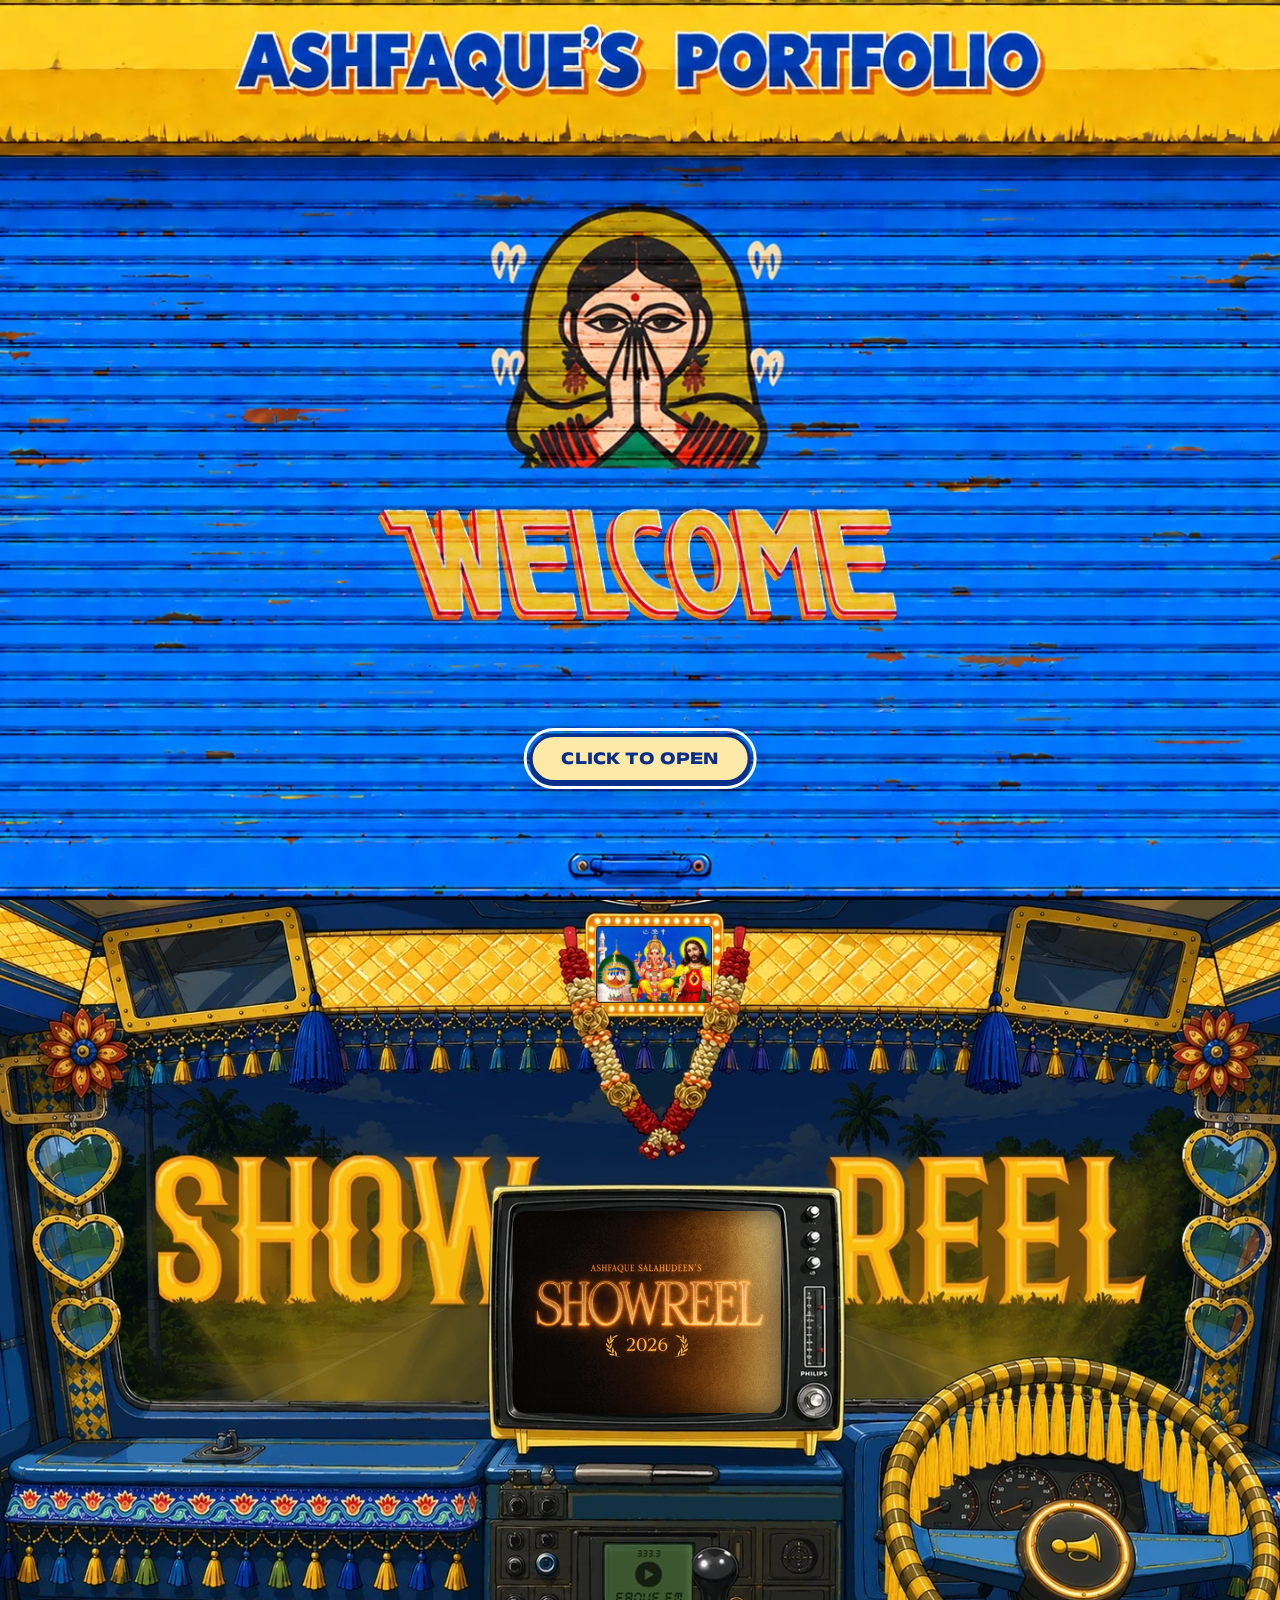
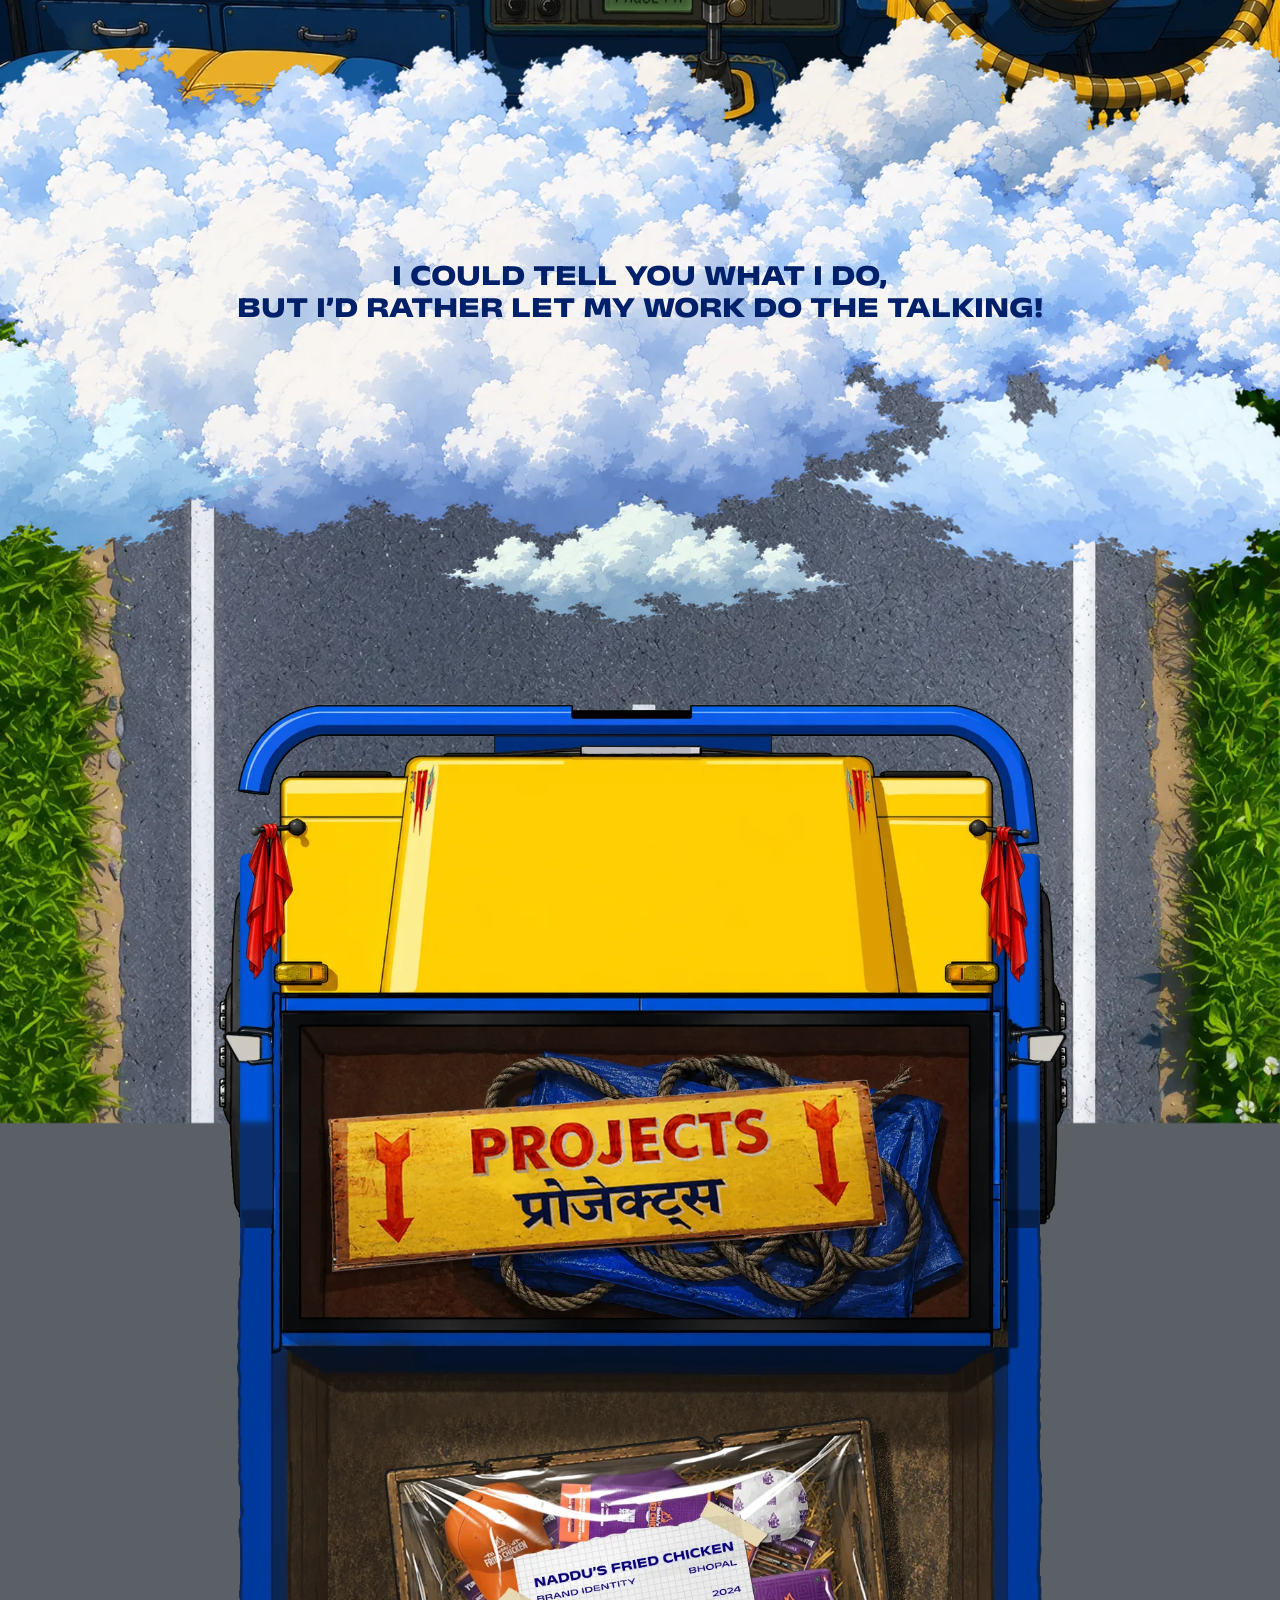
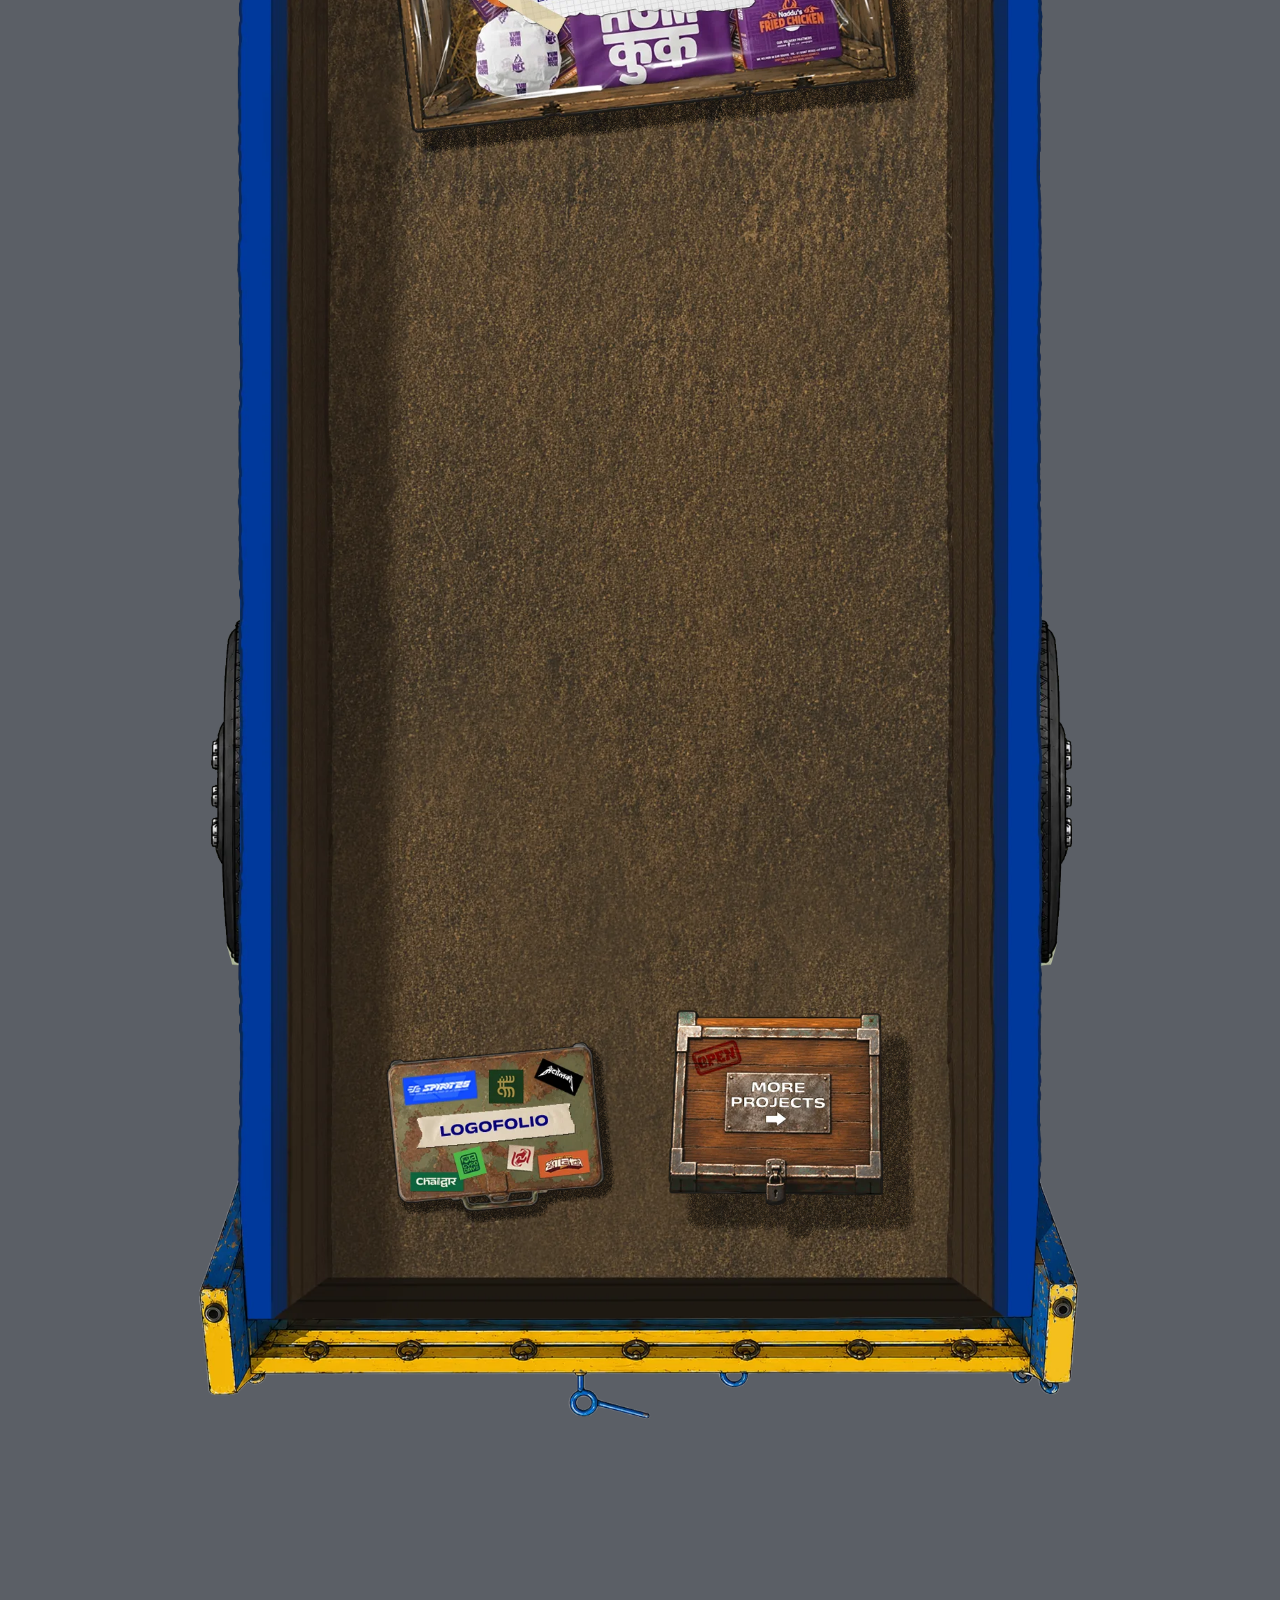
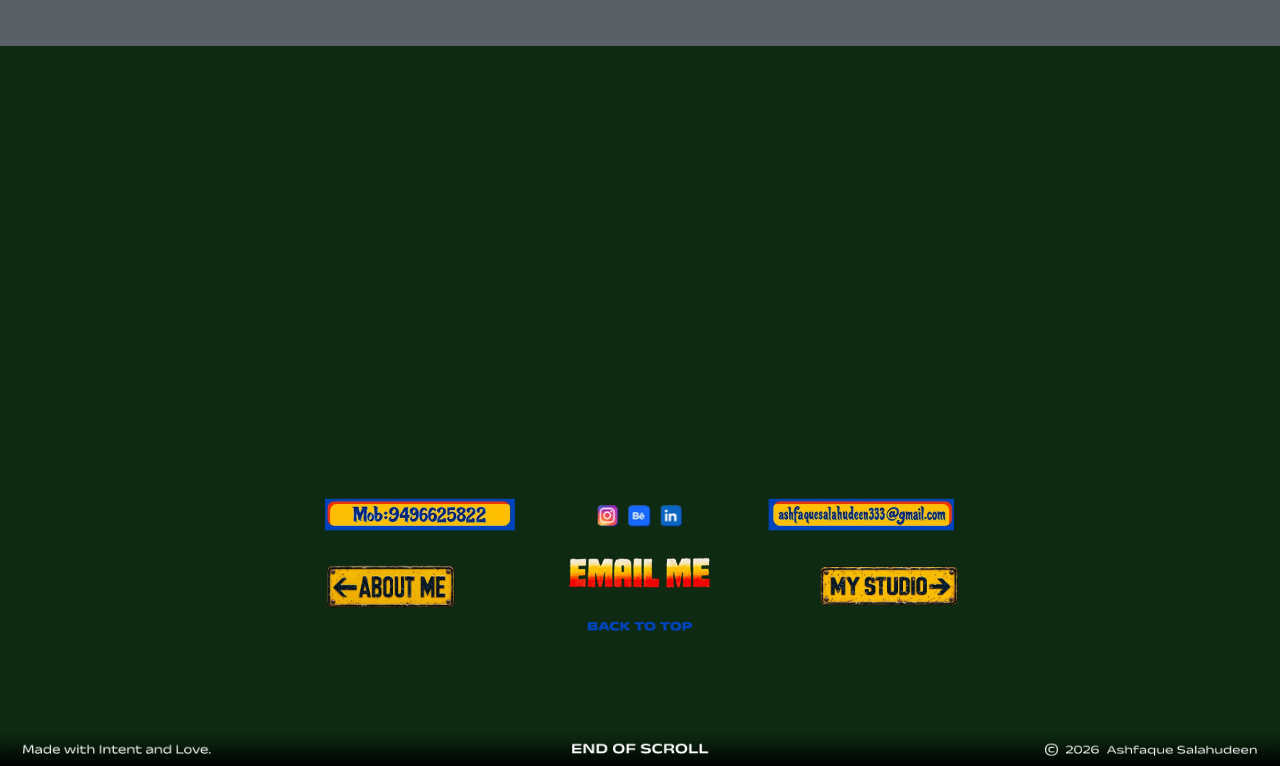
==== commit 8dbb2f73: "New interfaith artwork in the cab" ====
--- a/index.html
+++ b/index.html
@@ -154,6 +154,7 @@
     <section class="sec showreel" id="showreel" aria-label="Showreel">
       <div class="stage">
         <img class="showreel__bg" src="assets/showreel/showreel.webp" alt="Inside a hand-painted truck cab with a retro TV and the word SHOWREEL on the windscreen" width="1440" height="1110" loading="lazy" decoding="async">
+        <img class="faith" src="assets/showreel/interfaith.webp" alt="" width="512" height="336" loading="lazy" decoding="async">
         <!-- the reel plays right inside the TV; the file only loads on the first click -->
         <div class="tvbox" id="tvbox">
           <img class="tvbox__idle" src="assets/showreel/tv-screensaver.gif" alt="" loading="lazy" decoding="async">
--- a/css/style.css
+++ b/css/style.css
@@ -329,6 +329,8 @@
 /* showreel */
 .showreel { height: calc(1110 * var(--pu)); }
 .showreel__bg { width: 100%; height: auto; }
+/* the interfaith picture above the dashboard: a sharp copy laid exactly over the one painted into the background */
+.faith { position: absolute; left: calc(672 * var(--pu)); top: calc(102 * var(--pu)); width: calc(128 * var(--pu)); height: calc(84 * var(--pu)); object-fit: cover; border-radius: calc(2.5 * var(--pu)); outline: max(1px, calc(1 * var(--pu))) solid rgba(25,18,0,.85); outline-offset: calc(-1 * var(--pu)); pointer-events: none; }
 /* ---- the TV: one framed box on the glass (screensaver GIF -> reel), 4:3 like the reel ---- */
 .tvbox {
   position: absolute; left: calc(577 * var(--pu)); top: calc(421 * var(--pu)); width: calc(302 * var(--pu)); height: calc(228 * var(--pu));
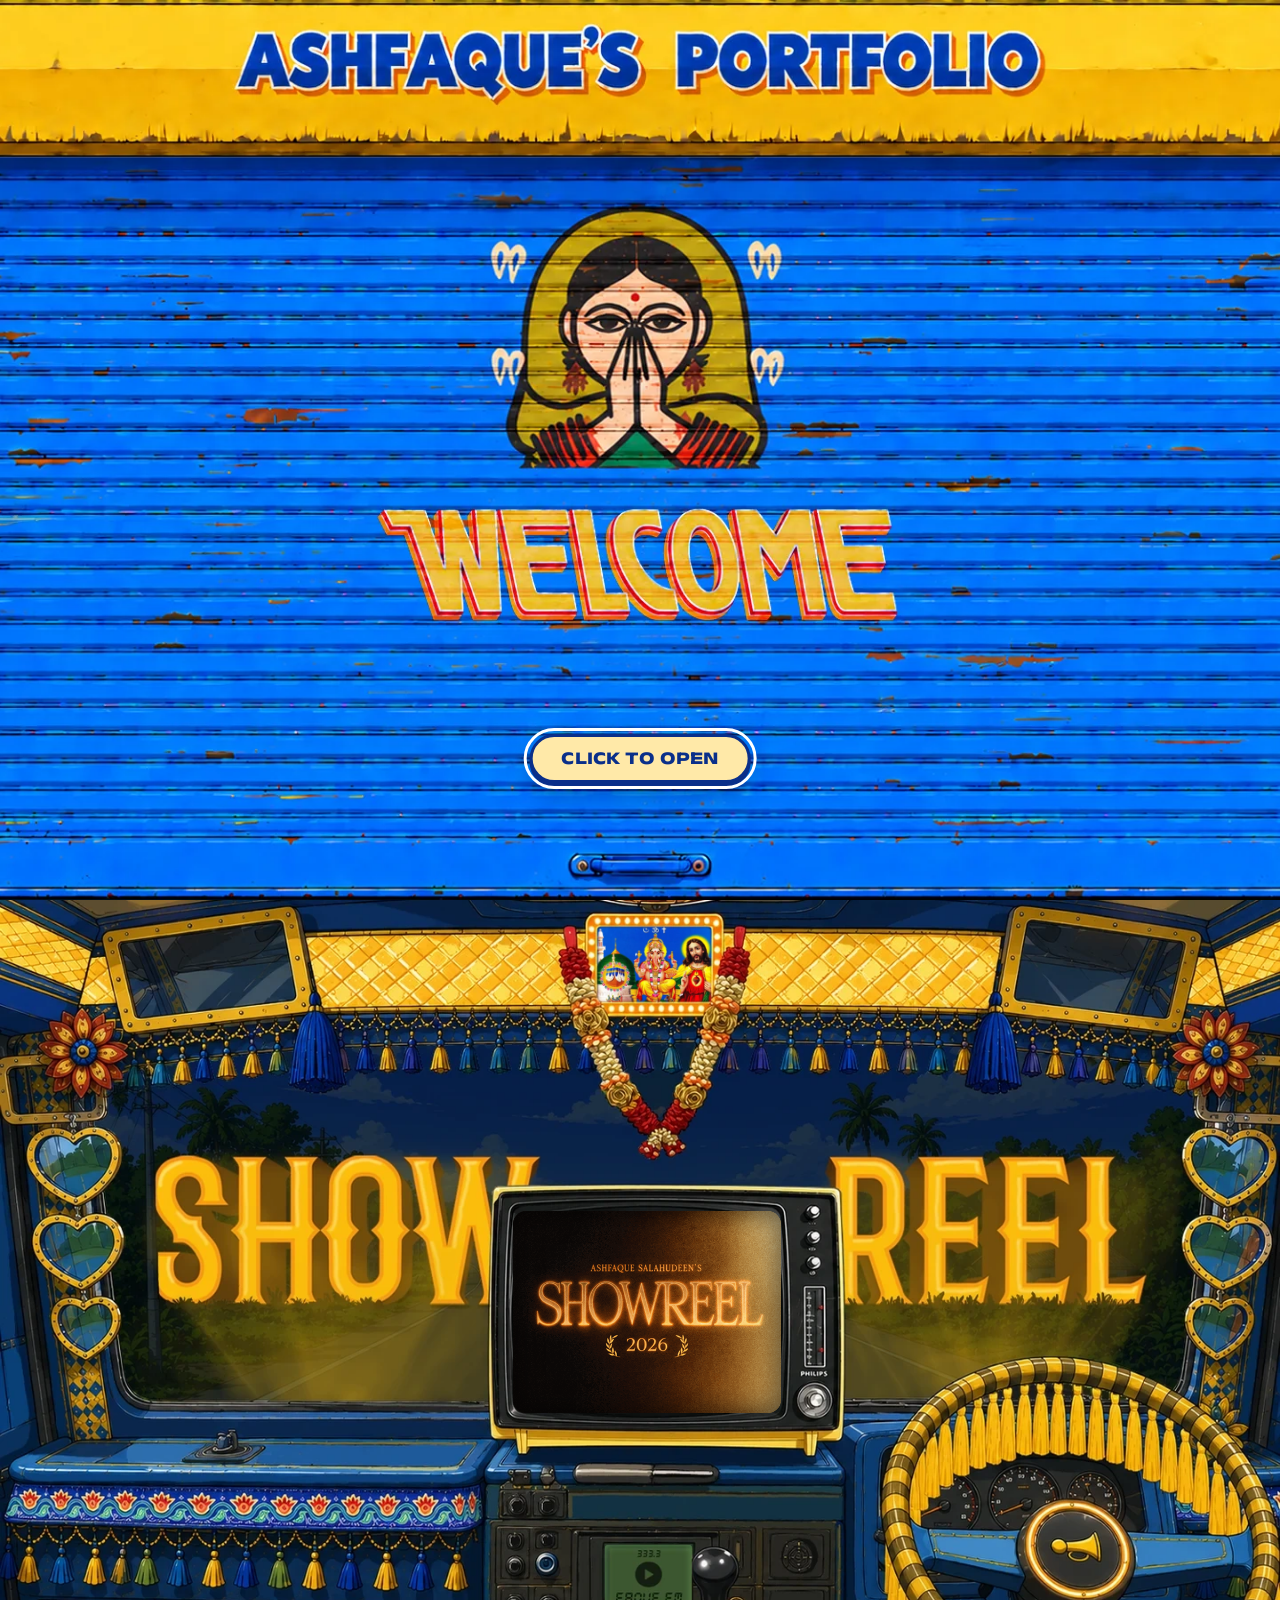
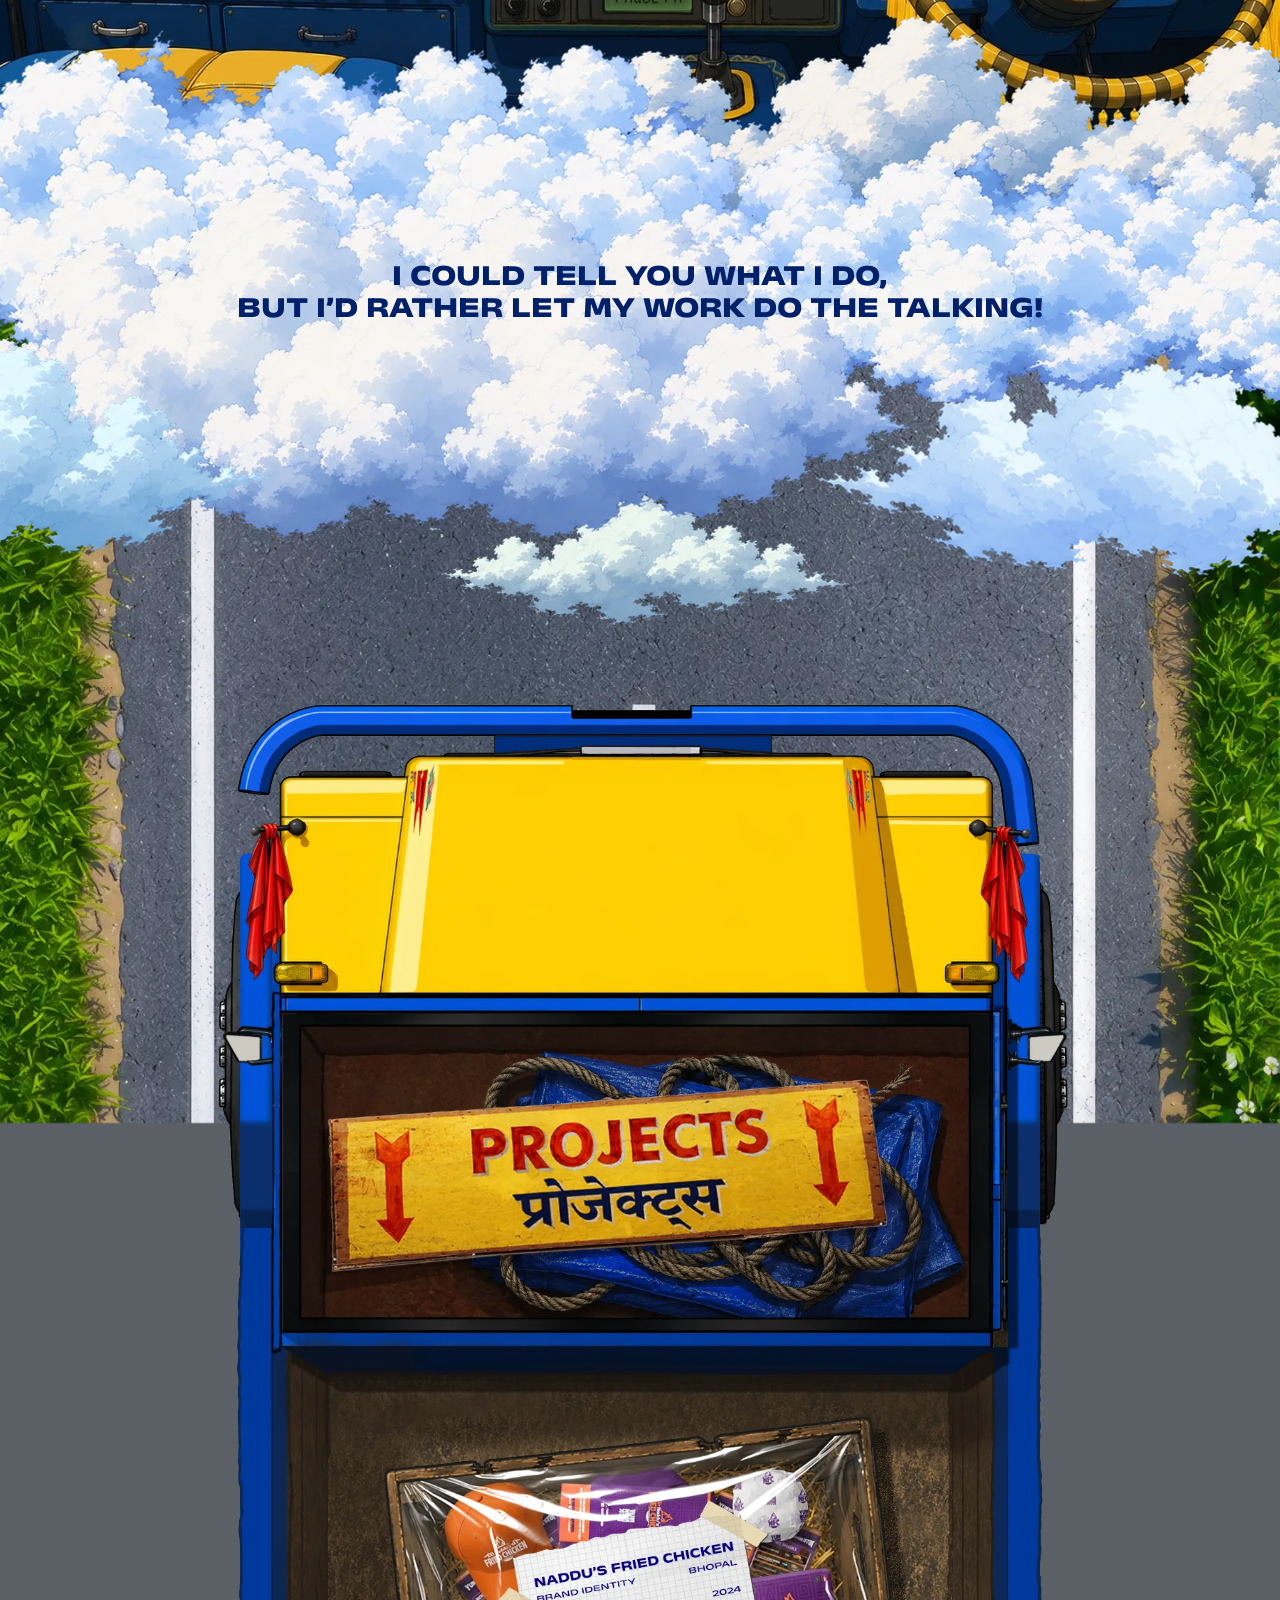
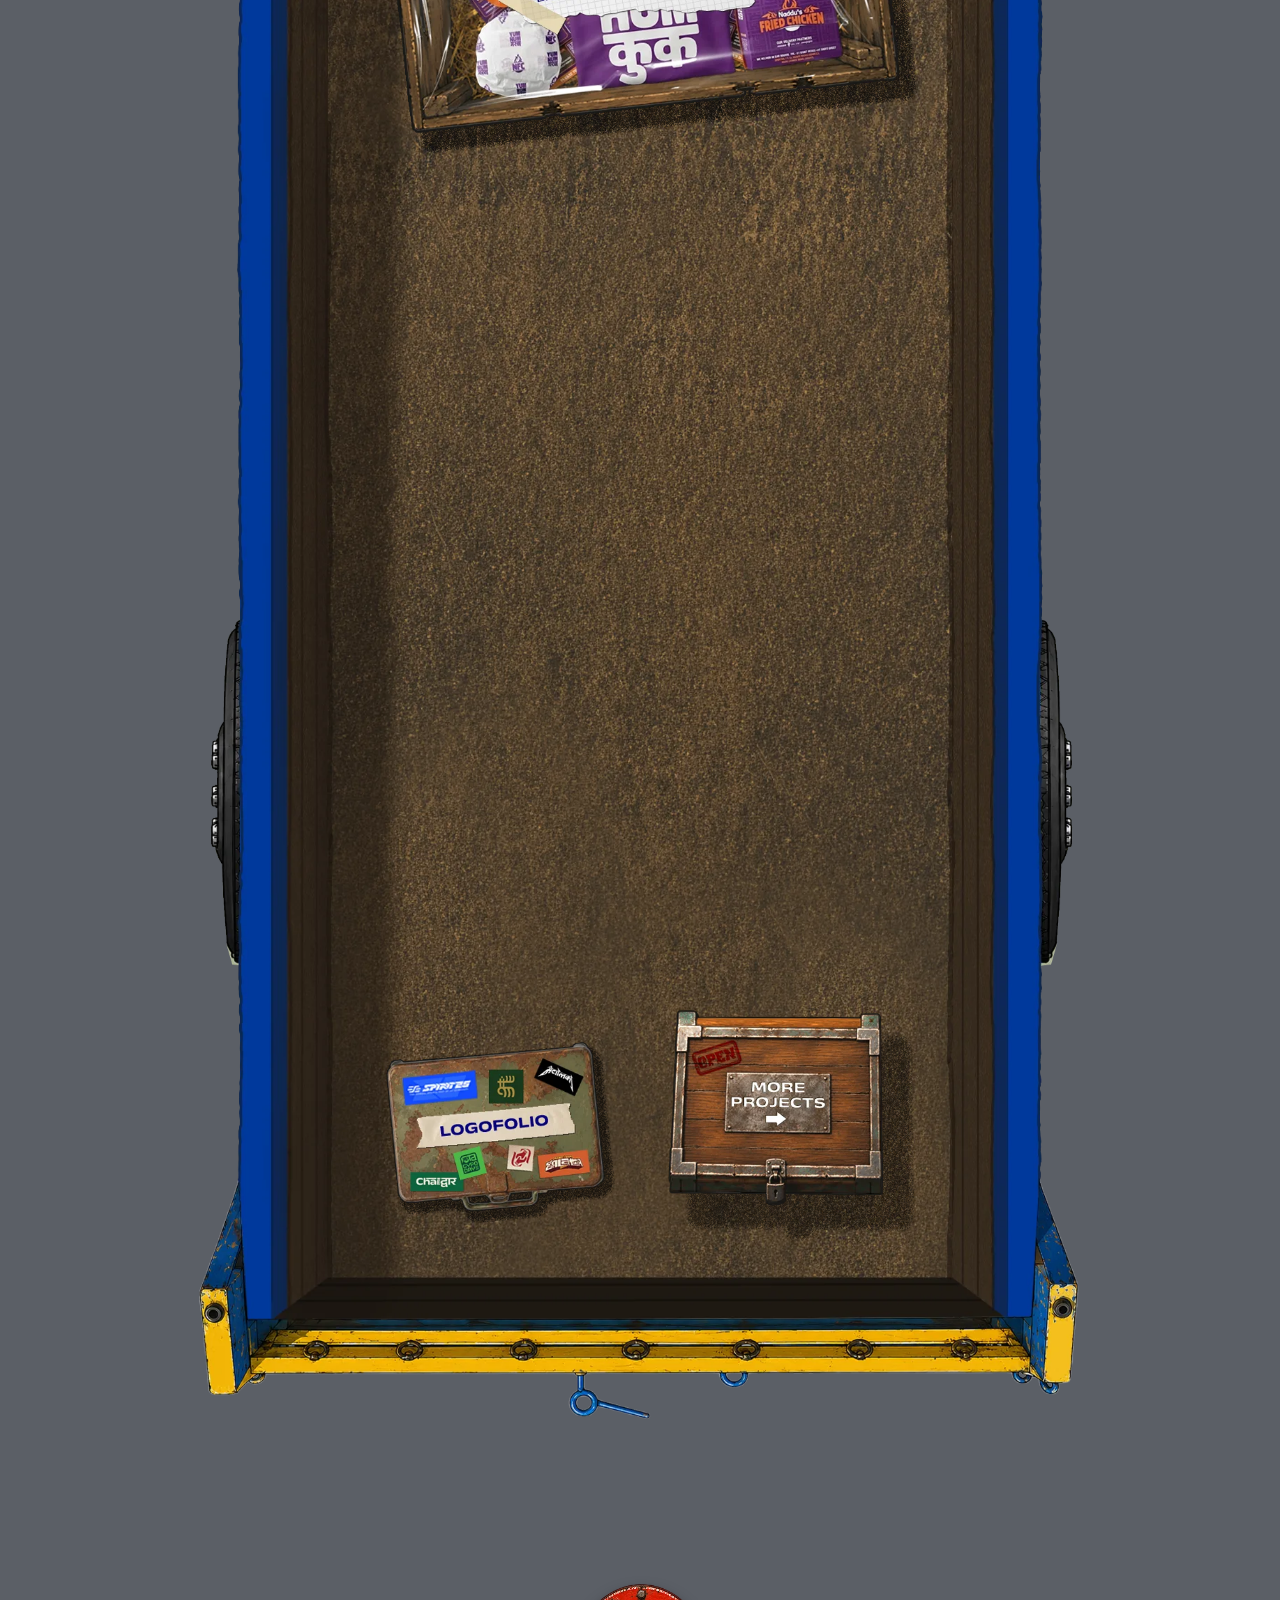
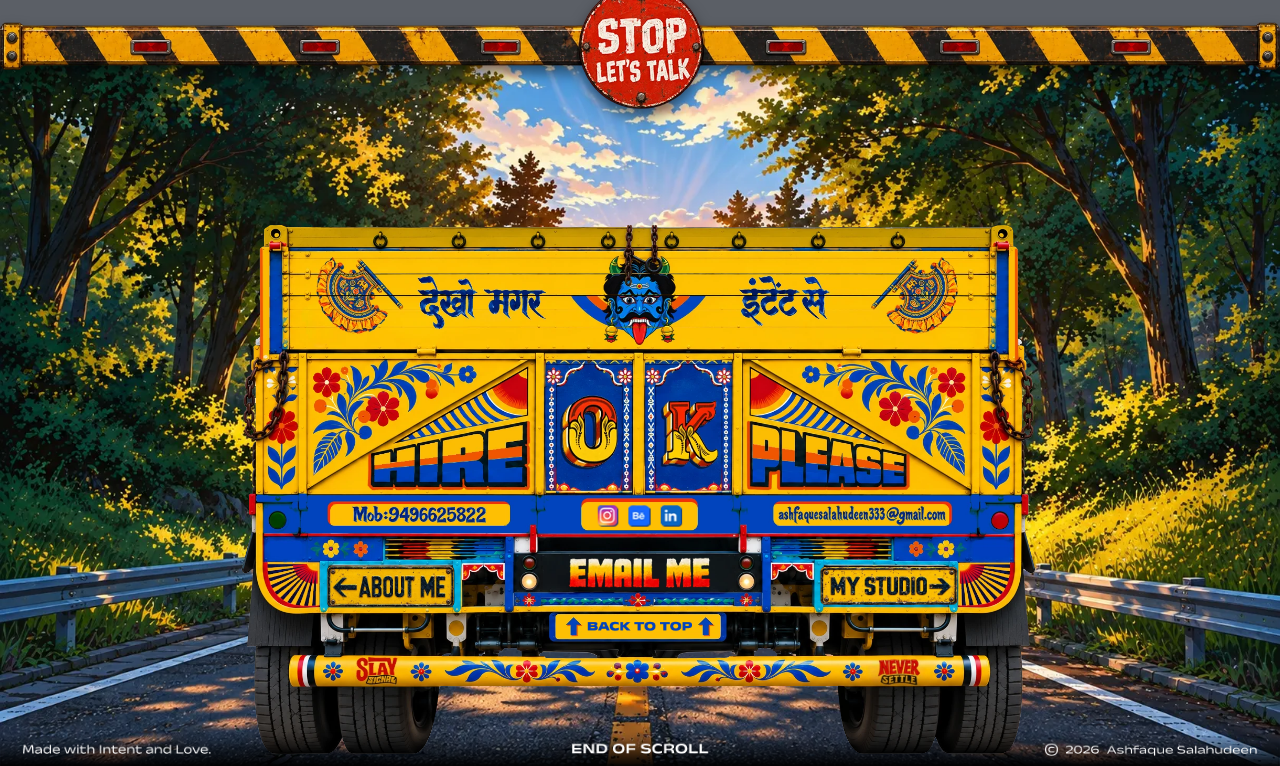
==== commit 080aea4e: "Soft edges on interfaith picture" ====
--- a/index.html
+++ b/index.html
@@ -154,7 +154,7 @@
     <section class="sec showreel" id="showreel" aria-label="Showreel">
       <div class="stage">
         <img class="showreel__bg" src="assets/showreel/showreel.webp" alt="Inside a hand-painted truck cab with a retro TV and the word SHOWREEL on the windscreen" width="1440" height="1110" loading="lazy" decoding="async">
-        <img class="faith" src="assets/showreel/interfaith.webp" alt="" width="512" height="336" loading="lazy" decoding="async">
+        <img class="faith" src="assets/showreel/interfaith.webp" alt="" width="528" height="352" loading="lazy" decoding="async">
         <!-- the reel plays right inside the TV; the file only loads on the first click -->
         <div class="tvbox" id="tvbox">
           <img class="tvbox__idle" src="assets/showreel/tv-screensaver.gif" alt="" loading="lazy" decoding="async">
--- a/css/style.css
+++ b/css/style.css
@@ -330,7 +330,7 @@
 .showreel { height: calc(1110 * var(--pu)); }
 .showreel__bg { width: 100%; height: auto; }
 /* the interfaith picture above the dashboard: a sharp copy laid exactly over the one painted into the background */
-.faith { position: absolute; left: calc(672 * var(--pu)); top: calc(102 * var(--pu)); width: calc(128 * var(--pu)); height: calc(84 * var(--pu)); object-fit: cover; border-radius: calc(2.5 * var(--pu)); outline: max(1px, calc(1 * var(--pu))) solid rgba(25,18,0,.85); outline-offset: calc(-1 * var(--pu)); pointer-events: none; }
+.faith { position: absolute; left: calc(670 * var(--pu)); top: calc(100 * var(--pu)); width: calc(132 * var(--pu)); height: calc(88 * var(--pu)); pointer-events: none; }   /* soft edges are in the image itself */
 /* ---- the TV: one framed box on the glass (screensaver GIF -> reel), 4:3 like the reel ---- */
 .tvbox {
   position: absolute; left: calc(577 * var(--pu)); top: calc(421 * var(--pu)); width: calc(302 * var(--pu)); height: calc(228 * var(--pu));
